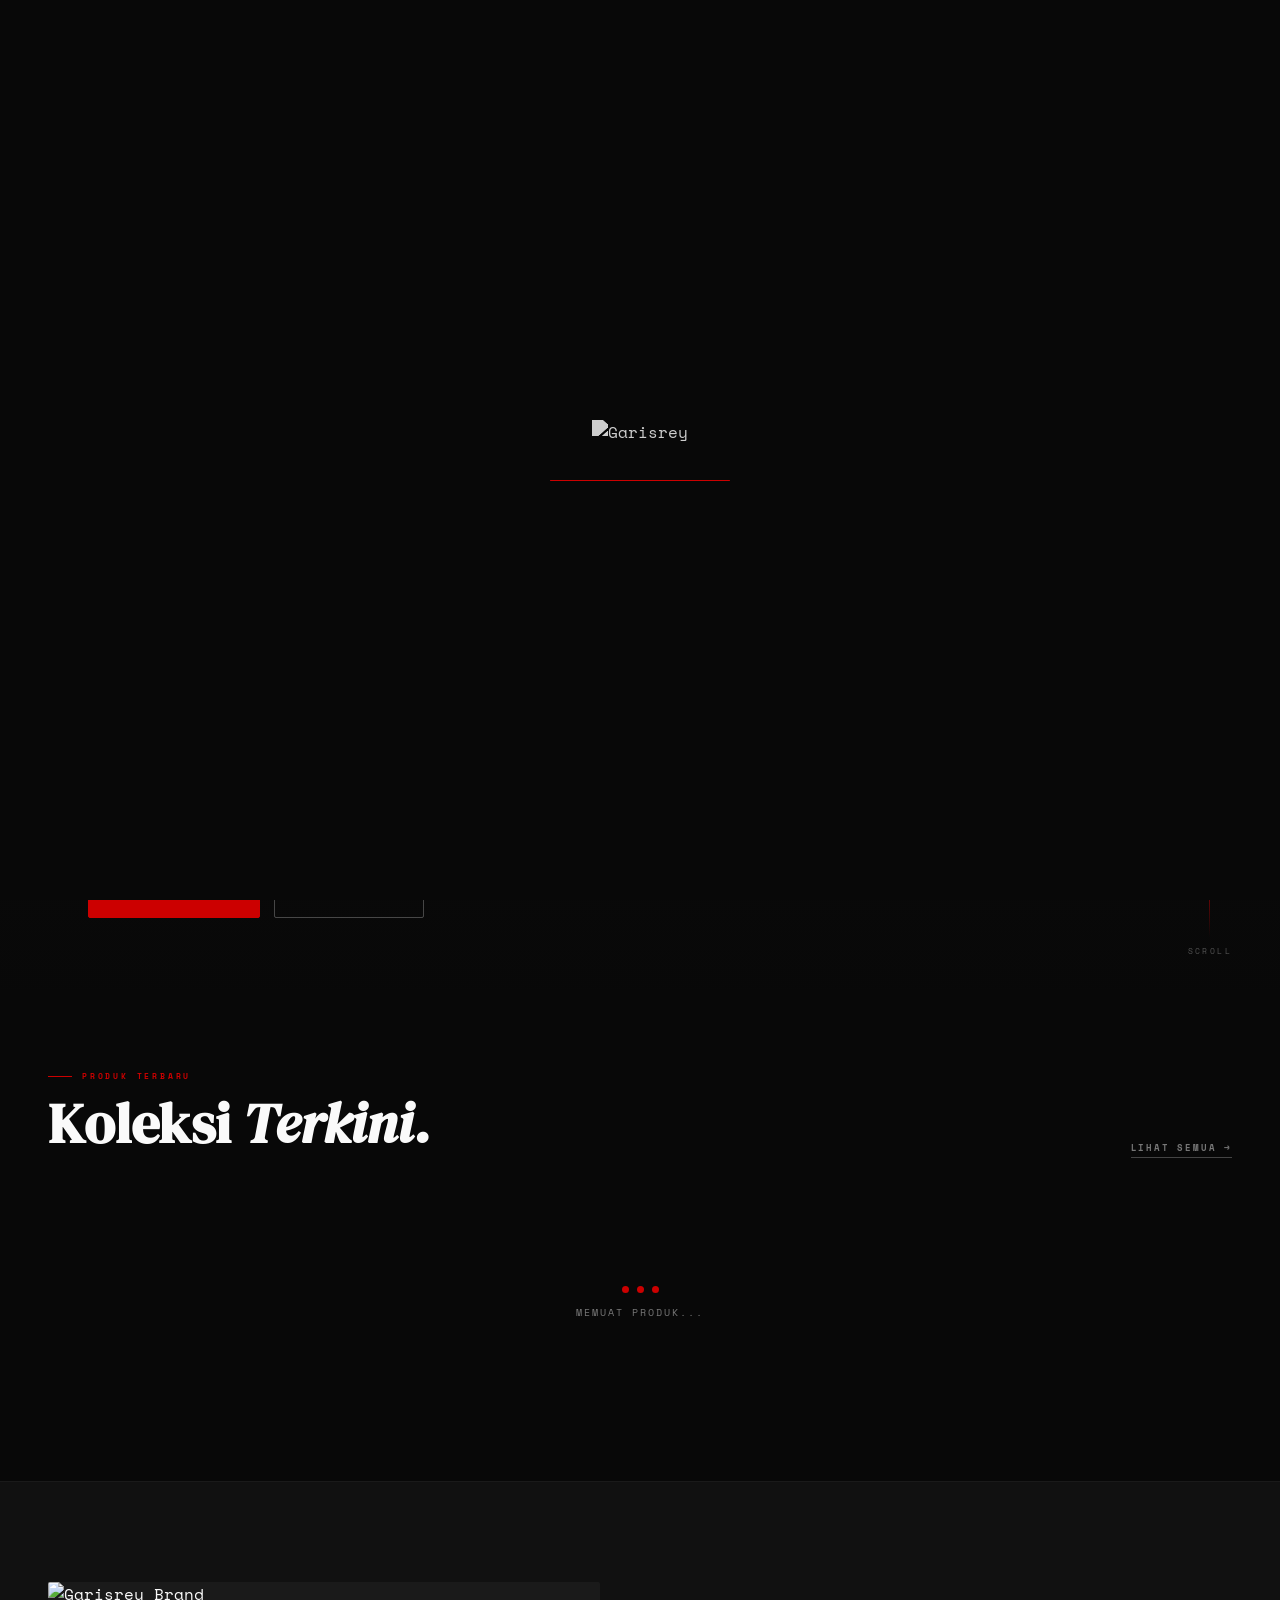
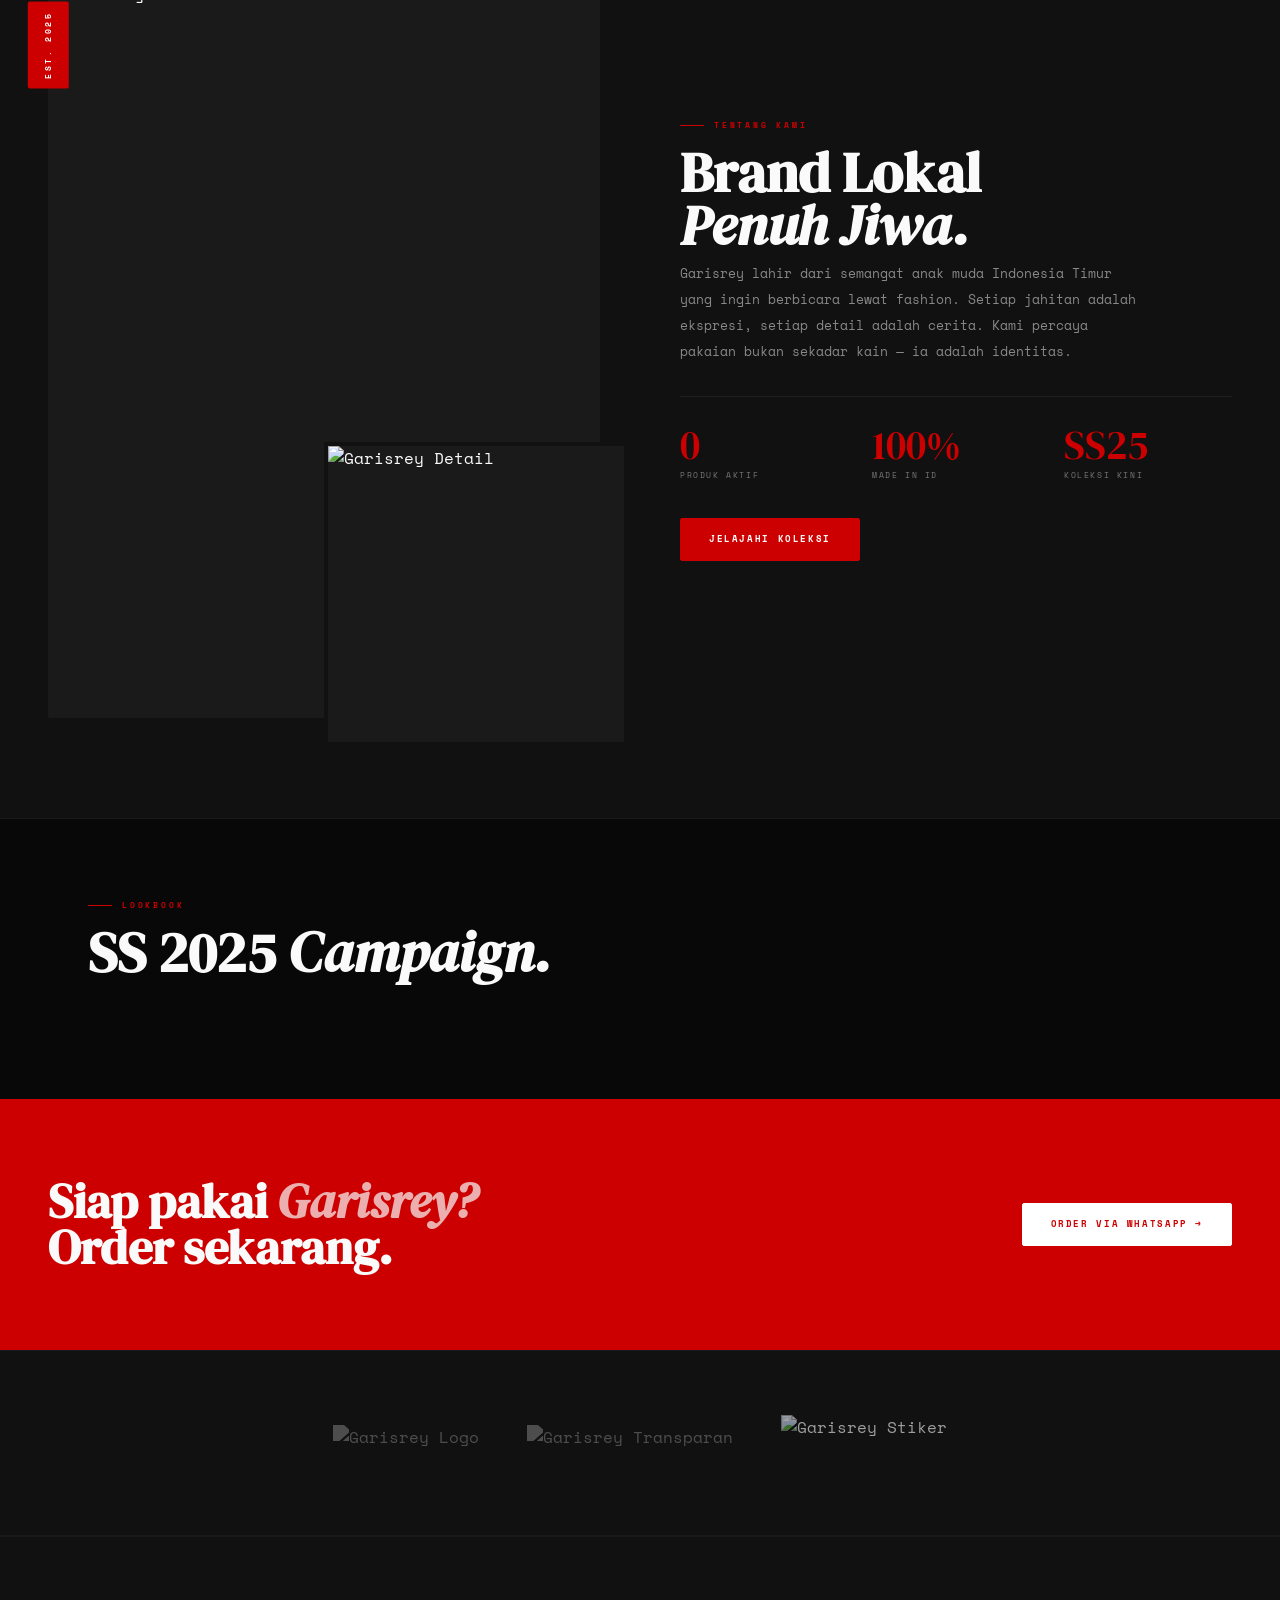
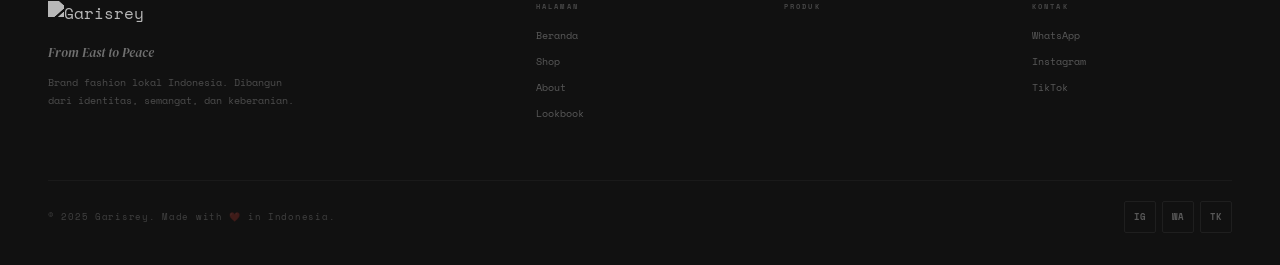
==== index.html @ a2bf30eb "Add files via upload" ====
<!DOCTYPE html>
<html lang="id">
<head>
  <meta charset="UTF-8"/>
  <meta name="viewport" content="width=device-width, initial-scale=1.0"/>
  <title>Garisrey — From East to Peace</title>
  <meta name="description" content="Garisrey — Brand Fashion Lokal Indonesia. From East to Peace. Denim Culture, Local Pride."/>
  <link href="https://fonts.googleapis.com/css2?family=DM+Serif+Display:ital@0;1&family=Space+Mono:wght@400;700&family=Cormorant+Garamond:ital,wght@0,400;0,600;1,400;1,600&display=swap" rel="stylesheet"/>
  <style>
    :root{
      --red:#CC0000;--red-dk:#990000;--red-lt:rgba(204,0,0,.08);
      --black:#080808;--black2:#111;--black3:#1a1a1a;--black4:#222;
      --white:#FAFAFA;--gray:#777;--gray2:#444;
      --nav-h:70px;--px:48px;
    }
    *,*::before,*::after{margin:0;padding:0;box-sizing:border-box}
    html{scroll-behavior:smooth;font-size:16px}
    body{font-family:'Space Mono',monospace;background:var(--black);color:var(--white);overflow-x:hidden;line-height:1.6;cursor:default}
    img,video{display:block;max-width:100%}
    a{text-decoration:none;color:inherit}
    button{font-family:inherit;cursor:pointer;border:none;background:none;color:inherit}
    ::-webkit-scrollbar{width:2px}
    ::-webkit-scrollbar-track{background:var(--black2)}
    ::-webkit-scrollbar-thumb{background:var(--red)}

    /* ── NAV ── */
    nav{
      position:fixed;top:0;left:0;right:0;height:var(--nav-h);z-index:600;
      display:flex;align-items:center;justify-content:space-between;
      padding:0 var(--px);transition:all .4s ease;
    }
    nav.solid{
      background:rgba(8,8,8,.97);
      border-bottom:1px solid rgba(204,0,0,.12);
      backdrop-filter:blur(20px);
    }
    .nav-logo{height:28px;width:auto;object-fit:contain;filter:brightness(0) invert(1);transition:opacity .3s}
    .nav-logo:hover{opacity:.7}
    .nav-wordmark{font-family:'DM Serif Display',serif;font-style:italic;font-size:20px;letter-spacing:.02em}
    .nav-wordmark span{color:var(--red)}
    .nav-links{display:flex;align-items:center;gap:2px}
    .nav-lnk{
      padding:8px 14px;font-size:9px;font-weight:700;letter-spacing:.22em;text-transform:uppercase;
      color:rgba(255,255,255,.4);border-radius:2px;transition:color .2s;cursor:pointer
    }
    .nav-lnk:hover,.nav-lnk.on{color:var(--white)}
    .nav-right{display:flex;align-items:center;gap:10px}
    .nav-cta{
      padding:9px 20px;font-size:9px;font-weight:700;letter-spacing:.18em;text-transform:uppercase;
      background:var(--red);color:var(--white);border-radius:2px;transition:all .25s;border:1px solid var(--red)
    }
    .nav-cta:hover{background:transparent;color:var(--red)}
    .nav-user{display:flex;align-items:center;gap:8px}
    .nav-uname{font-size:9px;color:var(--gray);letter-spacing:.1em}
    .btn-ghost{font-size:9px;font-weight:700;letter-spacing:.12em;text-transform:uppercase;color:rgba(255,255,255,.3);padding:6px 12px;border:1px solid rgba(255,255,255,.08);border-radius:2px;transition:all .2s}
    .btn-ghost:hover{color:var(--red);border-color:rgba(204,0,0,.4)}
    .ham{display:none;flex-direction:column;gap:5px;cursor:pointer;padding:4px}
    .ham span{display:block;width:22px;height:1.5px;background:var(--white);transition:transform .3s,opacity .3s}
    .ham.open span:nth-child(1){transform:translateY(6.5px) rotate(45deg)}
    .ham.open span:nth-child(2){opacity:0}
    .ham.open span:nth-child(3){transform:translateY(-6.5px) rotate(-45deg)}

    /* ── DRAWER ── */
    #drawer{
      position:fixed;inset:0;z-index:550;background:var(--black);
      display:flex;flex-direction:column;align-items:center;justify-content:center;gap:6px;
      transform:translateX(100%);transition:transform .4s cubic-bezier(.4,0,.2,1)
    }
    #drawer.open{transform:none}
    .dr-lnk{font-size:13px;font-weight:700;letter-spacing:.18em;text-transform:uppercase;color:rgba(255,255,255,.4);padding:16px 48px;transition:color .2s;cursor:pointer}
    .dr-lnk:hover,.dr-lnk.on{color:var(--white)}
    .dr-cta{margin-top:20px;background:var(--red);color:var(--white)!important;border-radius:2px}

    /* ── MARQUEE ── */
    .marquee{overflow:hidden;background:var(--red);padding:10px 0;margin-top:var(--nav-h)}
    .mq-track{display:flex;white-space:nowrap;animation:mq 32s linear infinite}
    .mq-item{font-size:9px;font-weight:700;letter-spacing:.28em;text-transform:uppercase;padding:0 28px}
    .mq-sep{display:inline-block;margin:0 4px;opacity:.5}
    @keyframes mq{from{transform:translateX(0)}to{transform:translateX(-50%)}}

    /* ── HERO ── */
    .hero{
      position:relative;height:100vh;min-height:600px;overflow:hidden;
      display:flex;align-items:flex-end;
    }
    .hero-bg{position:absolute;inset:0;background:var(--black2);overflow:hidden}
    .hero-bg video{width:100%;height:100%;object-fit:cover;opacity:.55;transition:opacity 1s}
    .hero-bg img{width:100%;height:100%;object-fit:cover;opacity:.65}
    .hero-overlay{
      position:absolute;inset:0;
      background:linear-gradient(180deg,rgba(8,8,8,.15) 0%,rgba(8,8,8,.25) 40%,rgba(8,8,8,.85) 80%,rgba(8,8,8,.98) 100%)
    }
    .hero-side-text{
      position:absolute;right:32px;top:50%;transform:translateY(-50%) rotate(90deg);
      transform-origin:center center;
      font-size:8px;letter-spacing:.4em;text-transform:uppercase;color:rgba(255,255,255,.25);
      white-space:nowrap;
    }
    .hero-content{
      position:relative;z-index:2;padding:0 var(--px) 72px;
      max-width:1200px;margin:0 auto;width:100%
    }
    .hero-eyebrow{
      display:flex;align-items:center;gap:12px;
      font-size:8px;font-weight:700;letter-spacing:.35em;text-transform:uppercase;
      color:var(--red);margin-bottom:20px;
    }
    .hero-eyebrow::before{content:'';width:30px;height:1px;background:var(--red)}
    .hero-title{
      font-family:'DM Serif Display',serif;
      font-size:clamp(52px,9vw,110px);
      line-height:.88;
      margin-bottom:24px;
      letter-spacing:-.01em;
    }
    .hero-title em{color:var(--red);font-style:italic}
    .hero-sub{
      font-size:11px;color:rgba(255,255,255,.45);
      letter-spacing:.12em;margin-bottom:40px;max-width:380px;line-height:1.9
    }
    .hero-btns{display:flex;gap:14px;flex-wrap:wrap}
    .btn{
      display:inline-flex;align-items:center;justify-content:center;gap:8px;
      padding:13px 28px;font-size:9px;font-weight:700;letter-spacing:.18em;text-transform:uppercase;
      border-radius:2px;cursor:pointer;transition:all .25s;border:1px solid transparent;
      font-family:'Space Mono',monospace
    }
    .btn-red{background:var(--red);color:#fff;border-color:var(--red)}
    .btn-red:hover{background:transparent;color:var(--red)}
    .btn-outline{background:transparent;color:#fff;border-color:rgba(255,255,255,.25)}
    .btn-outline:hover{border-color:#fff}
    .hero-scroll{
      position:absolute;bottom:32px;right:var(--px);
      display:flex;flex-direction:column;align-items:center;gap:8px;
      font-size:8px;letter-spacing:.3em;text-transform:uppercase;color:rgba(255,255,255,.3)
    }
    .hero-scroll-line{width:1px;height:48px;background:linear-gradient(to bottom,rgba(204,0,0,.6),transparent);animation:scrollLine 2s ease-in-out infinite}
    @keyframes scrollLine{0%,100%{transform:scaleY(1);opacity:.6}50%{transform:scaleY(.5);opacity:.2}}

    /* ── SECTION COMMONS ── */
    .section-tag{
      display:flex;align-items:center;gap:10px;
      font-size:8px;font-weight:700;letter-spacing:.35em;text-transform:uppercase;
      color:var(--red);margin-bottom:14px
    }
    .section-tag::before{content:'';width:24px;height:1px;background:var(--red)}
    .section-title{
      font-family:'DM Serif Display',serif;
      font-size:clamp(32px,5vw,56px);
      line-height:.95;margin-bottom:8px
    }
    .section-title span{color:var(--red)}
    .section-title em{font-style:italic}

    /* ── LATEST PRODUCTS ── */
    .latest-sec{padding:80px var(--px);background:var(--black)}
    .latest-inner{max-width:1200px;margin:0 auto}
    .latest-head{display:flex;align-items:flex-end;justify-content:space-between;margin-bottom:48px;flex-wrap:wrap;gap:16px}
    .view-all{font-size:9px;font-weight:700;letter-spacing:.2em;text-transform:uppercase;color:var(--gray);border-bottom:1px solid var(--gray2);padding-bottom:2px;transition:all .2s;cursor:pointer}
    .view-all:hover{color:var(--white);border-color:var(--white)}
    .prods-grid{display:grid;grid-template-columns:repeat(4,1fr);gap:2px}
    .prod-card{background:var(--black2);position:relative;overflow:hidden;cursor:pointer;group}
    .prod-card-img{position:relative;overflow:hidden}
    .prod-card-img img{width:100%;aspect-ratio:3/4;object-fit:cover;transition:transform .7s cubic-bezier(.4,0,.2,1);background:var(--black3)}
    .prod-card:hover .prod-card-img img{transform:scale(1.06)}
    .prod-card-overlay{
      position:absolute;inset:0;
      background:linear-gradient(to top,rgba(8,8,8,.9) 0%,transparent 50%);
      opacity:0;transition:opacity .4s
    }
    .prod-card:hover .prod-card-overlay{opacity:1}
    .prod-card-quick{
      position:absolute;bottom:16px;left:16px;right:16px;
      display:flex;gap:8px;
      transform:translateY(12px);opacity:0;
      transition:all .35s cubic-bezier(.4,0,.2,1)
    }
    .prod-card:hover .prod-card-quick{transform:none;opacity:1}
    .prod-card-badge{
      position:absolute;top:12px;left:12px;
      font-size:7px;font-weight:700;letter-spacing:.2em;text-transform:uppercase;
      padding:4px 10px;border-radius:1px
    }
    .b-new{background:var(--red);color:#fff}
    .b-sale{background:#e65c00;color:#fff}
    .b-limited{background:#5b21b6;color:#fff}
    .b-bestseller{background:rgba(255,255,255,.12);color:#fff;backdrop-filter:blur(8px)}
    .prod-card-wish{
      position:absolute;top:10px;right:10px;
      width:34px;height:34px;background:rgba(8,8,8,.7);
      border-radius:50%;display:flex;align-items:center;justify-content:center;
      font-size:14px;transition:all .25s;opacity:0;backdrop-filter:blur(8px)
    }
    .prod-card:hover .prod-card-wish,.prod-card-wish.wished{opacity:1}
    .prod-card-wish.wished{color:var(--red)}
    .prod-card-body{padding:16px 18px 20px}
    .prod-card-brand{font-size:8px;letter-spacing:.22em;text-transform:uppercase;color:var(--gray);margin-bottom:4px}
    .prod-card-name{font-family:'DM Serif Display',serif;font-size:20px;line-height:1.05;margin-bottom:4px}
    .prod-card-sub{font-size:8px;letter-spacing:.15em;text-transform:uppercase;color:var(--red);margin-bottom:12px}
    .prod-card-price{display:flex;align-items:baseline;gap:8px}
    .price-main{font-size:15px;font-weight:700}
    .price-ori{font-size:11px;color:var(--gray);text-decoration:line-through}
    .price-disc{font-size:8px;font-weight:700;color:#e65c00;background:rgba(230,92,0,.1);padding:2px 7px;border-radius:100px}

    /* ── BRAND STORY / ABOUT ── */
    .about-sec{
      padding:100px var(--px);
      background:var(--black2);
      border-top:1px solid rgba(255,255,255,.04);
      border-bottom:1px solid rgba(255,255,255,.04)
    }
    .about-inner{max-width:1200px;margin:0 auto;display:grid;grid-template-columns:1fr 1fr;gap:80px;align-items:center}
    .about-img-wrap{position:relative}
    .about-img-main{width:100%;aspect-ratio:3/4;object-fit:cover;border-radius:2px}
    .about-img-accent{
      position:absolute;bottom:-28px;right:-28px;
      width:55%;aspect-ratio:1;object-fit:cover;border-radius:2px;
      border:4px solid var(--black2)
    }
    .about-tag-wrap{position:absolute;top:20px;left:-20px;background:var(--red);padding:10px 14px;border-radius:2px;writing-mode:vertical-lr;transform:rotate(180deg)}
    .about-tag-txt{font-size:8px;font-weight:700;letter-spacing:.3em;text-transform:uppercase;color:#fff;white-space:nowrap}
    .about-text{padding-bottom:20px}
    .about-desc{font-size:13px;color:rgba(255,255,255,.5);line-height:2;margin-bottom:32px;max-width:460px}
    .about-stats{display:grid;grid-template-columns:repeat(3,1fr);gap:24px;margin-bottom:36px;padding-top:28px;border-top:1px solid rgba(255,255,255,.06)}
    .stat-num{font-family:'DM Serif Display',serif;font-size:40px;color:var(--red);line-height:1}
    .stat-lbl{font-size:8px;letter-spacing:.2em;text-transform:uppercase;color:var(--gray);margin-top:4px}

    /* ── LOOKBOOK / GALLERY ── */
    .gallery-sec{padding:80px 0;background:var(--black);overflow:hidden}
    .gallery-head{padding:0 var(--px);max-width:1200px;margin:0 auto 40px}
    .gallery-strip{
      display:flex;gap:4px;overflow-x:auto;padding:0 var(--px);
      scroll-snap-type:x mandatory;-webkit-overflow-scrolling:touch;
      scrollbar-width:none
    }
    .gallery-strip::-webkit-scrollbar{display:none}
    .gallery-item{
      flex:0 0 auto;width:300px;aspect-ratio:3/4;overflow:hidden;
      scroll-snap-align:start;border-radius:2px;cursor:pointer;position:relative
    }
    .gallery-item img{width:100%;height:100%;object-fit:cover;transition:transform .6s cubic-bezier(.4,0,.2,1)}
    .gallery-item:hover img{transform:scale(1.05)}
    .gallery-item-overlay{
      position:absolute;inset:0;background:rgba(8,8,8,.5);
      opacity:0;transition:opacity .3s;
      display:flex;align-items:center;justify-content:center
    }
    .gallery-item:hover .gallery-item-overlay{opacity:1}
    .gallery-view-icon{font-size:24px;color:#fff}

    /* ── CTA BAND ── */
    .cta-band{
      padding:80px var(--px);background:var(--red);
      display:flex;align-items:center;justify-content:space-between;flex-wrap:wrap;gap:24px
    }
    .cta-band-inner{max-width:1200px;margin:0 auto;width:100%;display:flex;align-items:center;justify-content:space-between;flex-wrap:wrap;gap:24px}
    .cta-band-title{font-family:'DM Serif Display',serif;font-size:clamp(28px,4vw,48px);line-height:.95;max-width:500px}
    .cta-band-title em{font-style:italic;opacity:.7}
    .btn-white{background:#fff;color:var(--red);border:1px solid #fff}
    .btn-white:hover{background:transparent;color:#fff}

    /* ── LOGO SHOWCASE ── */
    .logo-sec{
      padding:64px var(--px);background:var(--black2);
      border-top:1px solid rgba(255,255,255,.04);
      border-bottom:1px solid rgba(255,255,255,.04)
    }
    .logo-inner{max-width:1200px;margin:0 auto;display:flex;align-items:center;gap:48px;flex-wrap:wrap;justify-content:center}
    .logo-asset{opacity:.25;transition:opacity .3s;filter:brightness(0) invert(1)}
    .logo-asset:hover{opacity:.7}
    .logo-asset img{height:36px;width:auto}

    /* ── FOOTER ── */
    footer{background:var(--black2);border-top:1px solid rgba(255,255,255,.04);padding:64px var(--px) 32px}
    .foot-inner{max-width:1200px;margin:0 auto}
    .foot-grid{display:grid;grid-template-columns:2.2fr 1fr 1fr 1fr;gap:48px;margin-bottom:48px}
    .foot-brand-logo{height:26px;width:auto;object-fit:contain;filter:brightness(0) invert(1);margin-bottom:16px;opacity:.7}
    .foot-brand-tagline{font-family:'DM Serif Display',serif;font-size:13px;font-style:italic;color:rgba(255,255,255,.4);margin-bottom:10px}
    .foot-brand-desc{font-size:10px;color:rgba(255,255,255,.25);line-height:1.8;max-width:260px}
    .foot-col h4{font-size:7px;font-weight:700;letter-spacing:.3em;text-transform:uppercase;color:var(--gray2);margin-bottom:16px}
    .foot-col a,.foot-col span{display:block;font-size:10px;color:rgba(255,255,255,.3);margin-bottom:10px;transition:color .2s;cursor:pointer}
    .foot-col a:hover,.foot-col span:hover{color:var(--white)}
    .foot-bot{display:flex;justify-content:space-between;align-items:center;flex-wrap:wrap;gap:12px;padding-top:20px;border-top:1px solid rgba(255,255,255,.04)}
    .foot-copy{font-size:9px;color:rgba(255,255,255,.2);letter-spacing:.08em}
    .foot-soc{display:flex;gap:6px}
    .soc-btn{width:32px;height:32px;border:1px solid rgba(255,255,255,.06);border-radius:2px;display:flex;align-items:center;justify-content:center;font-size:9px;font-weight:700;color:rgba(255,255,255,.3);transition:all .2s}
    .soc-btn:hover{border-color:var(--red);color:var(--red)}

    /* ── TOAST ── */
    .toast-wrap{position:fixed;bottom:24px;right:20px;z-index:9999;display:flex;flex-direction:column;gap:7px}
    .toast{display:flex;align-items:center;gap:8px;padding:11px 16px;border-radius:2px;font-size:11px;font-weight:700;animation:tin .3s ease;min-width:220px}
    .t-ok{background:#0a1f12;border:1px solid rgba(34,197,94,.25);color:#22c55e}
    .t-err{background:#1f0a0a;border:1px solid rgba(204,0,0,.3);color:#ff6b6b}
    .t-info{background:var(--black3);border:1px solid rgba(255,255,255,.08);color:#fff}
    @keyframes tin{from{opacity:0;transform:translateY(8px)}to{opacity:1;transform:none}}

    /* ── MODAL (product detail) ── */
    .modal-bg{position:fixed;inset:0;z-index:800;background:rgba(0,0,0,.93);display:flex;align-items:center;justify-content:center;padding:20px;overflow-y:auto}
    .modal-box{background:var(--black2);border:1px solid rgba(255,255,255,.06);border-radius:4px;width:100%;max-width:900px;display:grid;grid-template-columns:1fr 1fr;overflow:hidden;max-height:92vh;position:relative}
    .modal-close{position:absolute;top:14px;right:14px;z-index:10;width:32px;height:32px;background:rgba(0,0,0,.8);border-radius:50%;display:flex;align-items:center;justify-content:center;font-size:18px;cursor:pointer;transition:all .2s;color:rgba(255,255,255,.5)}
    .modal-close:hover{background:var(--red);color:#fff}
    .modal-gal{background:var(--black3);display:flex;flex-direction:column}
    .modal-main{flex:1;overflow:hidden;min-height:300px}
    .modal-main img{width:100%;height:100%;object-fit:cover}
    .modal-thumbs{display:flex;gap:5px;padding:8px;background:rgba(0,0,0,.4);overflow-x:auto}
    .modal-thumb{width:50px;height:64px;object-fit:cover;border-radius:1px;cursor:pointer;opacity:.4;border:2px solid transparent;flex-shrink:0;transition:all .2s}
    .modal-thumb.on{opacity:1;border-color:var(--red)}
    .modal-info{padding:28px;overflow-y:auto;display:flex;flex-direction:column}
    .m-brand{font-size:8px;letter-spacing:.25em;text-transform:uppercase;color:var(--gray);margin-bottom:6px}
    .m-name{font-family:'DM Serif Display',serif;font-size:clamp(24px,3vw,36px);line-height:.95;margin-bottom:6px}
    .m-tag{font-size:8px;letter-spacing:.18em;text-transform:uppercase;color:var(--red);margin-bottom:14px}
    .m-desc{font-size:11px;color:rgba(255,255,255,.45);line-height:1.9;margin-bottom:18px}
    .m-feats{display:flex;flex-wrap:wrap;gap:6px;margin-bottom:18px}
    .m-feat{font-size:8px;font-weight:700;letter-spacing:.12em;text-transform:uppercase;background:rgba(255,255,255,.04);border:1px solid rgba(255,255,255,.07);padding:4px 10px;border-radius:1px;color:rgba(255,255,255,.5)}
    .m-price-lbl{font-size:7px;letter-spacing:.25em;text-transform:uppercase;color:var(--gray);margin-bottom:5px}
    .m-price{font-family:'DM Serif Display',serif;font-size:36px;color:var(--red);line-height:1}
    .m-price sup{font-size:.38em;vertical-align:super;font-family:'Space Mono',monospace}
    .m-price-ori{font-size:12px;color:var(--gray);text-decoration:line-through;margin-left:8px}
    .m-sec-lbl{font-size:7px;font-weight:700;letter-spacing:.22em;text-transform:uppercase;color:var(--gray);margin-bottom:9px;display:flex;justify-content:space-between}
    .m-sizes{display:flex;flex-wrap:wrap;gap:6px;margin-bottom:18px}
    .m-sz{width:42px;height:42px;border:1px solid rgba(255,255,255,.1);border-radius:1px;font-size:10px;font-weight:700;cursor:pointer;transition:all .2s;background:transparent;color:#fff;font-family:inherit}
    .m-sz:hover{border-color:#fff}
    .m-sz.on{background:var(--red);border-color:var(--red)}
    .m-qty-row{display:flex;align-items:center;gap:16px;margin-bottom:20px}
    .m-qty-ctrl{display:flex;align-items:center;gap:10px}
    .m-qty-btn{width:28px;height:28px;border:1px solid rgba(255,255,255,.12);border-radius:1px;font-size:16px;cursor:pointer;display:flex;align-items:center;justify-content:center;color:#fff;background:transparent;transition:border-color .2s}
    .m-qty-btn:hover{border-color:#fff}
    .m-qty-val{font-size:14px;font-weight:700;min-width:20px;text-align:center}
    .m-btns{display:flex;gap:8px;flex-wrap:wrap}
    .m-btns .btn{flex:1}

    /* ── LOADING ── */
    #pageLoader{
      position:fixed;inset:0;z-index:9999;background:var(--black);
      display:flex;align-items:center;justify-content:center;flex-direction:column;gap:20px;
      transition:opacity .5s
    }
    #pageLoader.out{opacity:0;pointer-events:none}
    .loader-logo{height:32px;filter:brightness(0) invert(1);opacity:.8;animation:logoFade 1.5s ease-in-out infinite}
    @keyframes logoFade{0%,100%{opacity:.4}50%{opacity:1}}
    .loader-line{width:180px;height:1px;background:rgba(255,255,255,.06);overflow:hidden;border-radius:1px;margin-top:8px}
    .loader-prog{height:100%;background:var(--red);animation:loaderAnim 1.8s ease-in-out infinite}
    @keyframes loaderAnim{0%{width:0%;margin-left:0}50%{width:80%;margin-left:0}100%{width:0%;margin-left:100%}}

    /* ── RESPONSIVE ── */
    @media(max-width:1024px){
      :root{--px:28px}
      .prods-grid{grid-template-columns:repeat(2,1fr)}
      .about-inner{grid-template-columns:1fr;gap:40px}
      .about-img-accent{display:none}
    }
    @media(max-width:768px){
      :root{--px:20px}
      .nav-links,.nav-cta{display:none}
      .ham{display:flex}
      .modal-box{grid-template-columns:1fr}
      .foot-grid{grid-template-columns:1fr 1fr}
    }
    @media(max-width:480px){
      :root{--px:16px}
      .prods-grid{grid-template-columns:1fr 1fr;gap:2px}
      .foot-grid{grid-template-columns:1fr}
      .m-btns{flex-direction:column}
      .hero-scroll{display:none}
    }
  </style>
</head>
<body>

<!-- PAGE LOADER -->
<div id="pageLoader">
  <img class="loader-logo" id="loaderLogo" src="" alt="Garisrey"/>
  <div class="loader-line"><div class="loader-prog"></div></div>
</div>

<div class="toast-wrap" id="toastWrap"></div>

<!-- NAV -->
<nav id="navbar">
  <a href="index.html" style="display:flex;align-items:center;gap:10px">
    <img class="nav-logo" id="navLogo" src="" alt="Garisrey" style="display:none"/>
    <span class="nav-wordmark" id="navWordmark">Garis<span>rey.</span></span>
  </a>
  <div class="nav-links">
    <span class="nav-lnk on">Beranda</span>
    <a class="nav-lnk" href="pages/shop.html">Shop</a>
    <a class="nav-lnk" href="index.html#about">About</a>
    <a class="nav-lnk" href="index.html#lookbook">Lookbook</a>
  </div>
  <div class="nav-right">
    <div class="nav-user" id="navUser" style="display:none">
      <span class="nav-uname" id="navUName"></span>
      <button class="btn-ghost" onclick="doLogout()">Keluar</button>
    </div>
    <a class="nav-cta" id="navAuthBtn" href="pages/login.html">Masuk</a>
    <div class="ham" id="hamBtn" onclick="toggleDrawer()"><span></span><span></span><span></span></div>
  </div>
</nav>

<!-- DRAWER -->
<div id="drawer">
  <span class="dr-lnk on">Beranda</span>
  <a class="dr-lnk" href="pages/shop.html">Shop</a>
  <span class="dr-lnk" onclick="document.getElementById('about').scrollIntoView({behavior:'smooth'});closeDrawer()">About</span>
  <span class="dr-lnk" onclick="document.getElementById('lookbook').scrollIntoView({behavior:'smooth'});closeDrawer()">Lookbook</span>
  <a class="dr-lnk" id="drLogin" href="pages/login.html">Masuk / Daftar</a>
  <span class="dr-lnk" id="drLogout" style="display:none" onclick="doLogout()">Keluar</span>
  <a class="dr-lnk dr-cta" href="https://wa.me/6281234567890" target="_blank">Order via WA →</a>
</div>

<!-- MARQUEE -->
<div class="marquee">
  <div class="mq-track" id="mqTrack"></div>
</div>

<!-- HERO -->
<section class="hero" id="heroSection">
  <div class="hero-bg" id="heroBg">
    <!-- media loaded via JS -->
  </div>
  <div class="hero-overlay"></div>
  <div class="hero-side-text">SS 2025 — DENIM CULTURE — LOCAL PRIDE</div>
  <div class="hero-content">
    <div class="hero-eyebrow">New Collection 2025</div>
    <h1 class="hero-title">From East<br>to <em>Peace.</em></h1>
    <p class="hero-sub">Brand fashion lokal Indonesia.<br>Dibangun dari identitas, semangat, dan keberanian.</p>
    <div class="hero-btns">
      <a class="btn btn-red" href="pages/shop.html">Lihat Koleksi →</a>
      <a class="btn btn-outline" href="https://wa.me/6281234567890" target="_blank">Order via WA</a>
    </div>
  </div>
  <div class="hero-scroll">
    <div class="hero-scroll-line"></div>
    <span>Scroll</span>
  </div>
</section>

<!-- LATEST PRODUCTS -->
<section class="latest-sec" id="latest">
  <div class="latest-inner">
    <div class="latest-head">
      <div>
        <div class="section-tag">Produk Terbaru</div>
        <h2 class="section-title">Koleksi <em>Terkini.</em></h2>
      </div>
      <a class="view-all" href="pages/shop.html">Lihat Semua →</a>
    </div>
    <div id="loadingState" style="text-align:center;padding:80px 0">
      <div style="display:flex;gap:8px;justify-content:center;margin-bottom:12px">
        <div style="width:7px;height:7px;background:var(--red);border-radius:50%;animation:ld .8s ease-in-out infinite"></div>
        <div style="width:7px;height:7px;background:var(--red);border-radius:50%;animation:ld .8s ease-in-out infinite .15s"></div>
        <div style="width:7px;height:7px;background:var(--red);border-radius:50%;animation:ld .8s ease-in-out infinite .3s"></div>
      </div>
      <p style="font-size:10px;color:var(--gray);letter-spacing:.2em;text-transform:uppercase">Memuat produk...</p>
    </div>
    <div class="prods-grid" id="prodsGrid" style="display:none"></div>
    <style>@keyframes ld{0%,80%,100%{transform:scale(0);opacity:.3}40%{transform:scale(1);opacity:1}}</style>
  </div>
</section>

<!-- ABOUT / BRAND STORY -->
<section class="about-sec" id="about">
  <div class="about-inner">
    <div class="about-img-wrap">
      <img class="about-img-main" id="aboutImg1" src="" alt="Garisrey Brand" style="background:var(--black3);min-height:400px"/>
      <img class="about-img-accent" id="aboutImg2" src="" alt="Garisrey Detail" style="background:var(--black3)"/>
      <div class="about-tag-wrap"><div class="about-tag-txt">Est. 2025</div></div>
    </div>
    <div class="about-text">
      <div class="section-tag">Tentang Kami</div>
      <h2 class="section-title">Brand Lokal<br><em>Penuh Jiwa.</em></h2>
      <p class="about-desc">Garisrey lahir dari semangat anak muda Indonesia Timur yang ingin berbicara lewat fashion. Setiap jahitan adalah ekspresi, setiap detail adalah cerita. Kami percaya pakaian bukan sekadar kain — ia adalah identitas.</p>
      <div class="about-stats">
        <div><div class="stat-num" id="statProds">0</div><div class="stat-lbl">Produk Aktif</div></div>
        <div><div class="stat-num">100%</div><div class="stat-lbl">Made in ID</div></div>
        <div><div class="stat-num">SS25</div><div class="stat-lbl">Koleksi Kini</div></div>
      </div>
      <a class="btn btn-red" href="pages/shop.html">Jelajahi Koleksi</a>
    </div>
  </div>
</section>

<!-- LOOKBOOK / GALLERY -->
<section class="gallery-sec" id="lookbook">
  <div class="gallery-head">
    <div class="section-tag">Lookbook</div>
    <h2 class="section-title">SS 2025 <em>Campaign.</em></h2>
  </div>
  <div class="gallery-strip" id="galleryStrip">
    <!-- populated by JS from product images or static assets -->
  </div>
</section>

<!-- CTA BAND -->
<section class="cta-band">
  <div class="cta-band-inner">
    <h2 class="cta-band-title">Siap pakai <em>Garisrey?</em><br>Order sekarang.</h2>
    <a class="btn btn-white" href="https://wa.me/6281234567890" target="_blank">Order via WhatsApp →</a>
  </div>
</section>

<!-- LOGO ASSETS SHOWCASE -->
<section class="logo-sec">
  <div class="logo-inner" id="logoShowcase">
    <div class="logo-asset"><img id="lgLogo" src="" alt="Garisrey Logo"/></div>
    <div class="logo-asset"><img id="lgTransparan" src="" alt="Garisrey Transparan"/></div>
    <div class="logo-asset" style="filter:none;opacity:.6"><img id="lgStiker" src="" alt="Garisrey Stiker" style="height:56px"/></div>
  </div>
</section>

<!-- FOOTER -->
<footer>
  <div class="foot-inner">
    <div class="foot-grid">
      <div>
        <img class="foot-brand-logo" id="footLogo" src="" alt="Garisrey"/>
        <div class="foot-brand-tagline">From East to Peace</div>
        <p class="foot-brand-desc">Brand fashion lokal Indonesia. Dibangun dari identitas, semangat, dan keberanian.</p>
      </div>
      <div class="foot-col">
        <h4>Halaman</h4>
        <span onclick="window.scrollTo({top:0,behavior:'smooth'})">Beranda</span>
        <a href="pages/shop.html">Shop</a>
        <span onclick="document.getElementById('about').scrollIntoView({behavior:'smooth'})">About</span>
        <span onclick="document.getElementById('lookbook').scrollIntoView({behavior:'smooth'})">Lookbook</span>
      </div>
      <div class="foot-col">
        <h4>Produk</h4>
        <div id="footProds"></div>
      </div>
      <div class="foot-col">
        <h4>Kontak</h4>
        <a href="https://wa.me/6281234567890" target="_blank">WhatsApp</a>
        <a href="https://instagram.com/garisrey" target="_blank">Instagram</a>
        <a href="https://tiktok.com/@garisrey" target="_blank">TikTok</a>
      </div>
    </div>
    <div class="foot-bot">
      <span class="foot-copy">© 2025 Garisrey. Made with ❤️ in Indonesia.</span>
      <div class="foot-soc">
        <a class="soc-btn" href="https://instagram.com/garisrey" target="_blank">IG</a>
        <a class="soc-btn" href="https://wa.me/6281234567890" target="_blank">WA</a>
        <a class="soc-btn" href="https://tiktok.com/@garisrey" target="_blank">TK</a>
      </div>
    </div>
  </div>
</footer>

<!-- PRODUCT MODAL -->
<div class="modal-bg" id="modalBg" style="display:none" onclick="if(event.target===this)closeModal()">
  <div class="modal-box" id="modalBox"></div>
</div>

<script type="module">
import { createClient } from 'https://cdn.jsdelivr.net/npm/@supabase/supabase-js/+esm';

const SUPABASE_URL  = 'https://dhfelzylnicdskzibsqx.supabase.co';
const SUPABASE_ANON = 'sb_publishable_anhuhVrAepwy4EcS5nMunQ_rYBSgBGH';
const ADMIN_EMAIL   = 'ytpremmalang10@gmail.com';
const sb = createClient(SUPABASE_URL, SUPABASE_ANON);

let products = [], wishlist = JSON.parse(localStorage.getItem('gr_wishlist')||'[]');
let modal = {product:null,imgIdx:0,selSize:'',qty:1};

const fmt = n => (n||0).toString().replace(/\B(?=(\d{3})+(?!\d))/g,'.');
const disc = p => p.price_ori > p.price ? Math.round((1-p.price/p.price_ori)*100) : 0;

// Scroll effect
window.addEventListener('scroll',()=>{
  document.getElementById('navbar').classList.toggle('solid', scrollY > 60);
},{passive:true});

// Drawer
window.toggleDrawer = () => {
  document.getElementById('drawer').classList.toggle('open');
  document.getElementById('hamBtn').classList.toggle('open');
};
window.closeDrawer = () => {
  document.getElementById('drawer').classList.remove('open');
  document.getElementById('hamBtn').classList.remove('open');
};

// Auth
async function initAuth(){
  const {data:{session}} = await sb.auth.getSession();
  if(session?.user){
    const u = session.user;
    document.getElementById('navUser').style.display = 'flex';
    document.getElementById('navAuthBtn').style.display = 'none';
    const dl=document.getElementById('drLogin');if(dl)dl.style.display='none';
    document.getElementById('navUName').textContent = u.user_metadata?.full_name?.split(' ')[0] || u.email.split('@')[0];
    document.getElementById('drLogout').style.display = 'block';
  }
}
window.doLogout = async () => { await sb.auth.signOut(); window.location.reload(); };

// Load logo assets — coba local dulu, lalu Supabase Storage
async function loadLogoAssets(){
  // Local paths (relatif dari root index.html)
  const localExts = ['jpeg','jpg','png','webp'];
  const localBase = 'logo/logoputih';

  // Coba load logoputih dari local
  let logoUrl = null;
  for(const ext of localExts){
    const path = `${localBase}.${ext}`;
    const ok = await fetch(path,{method:'HEAD'}).then(r=>r.ok).catch(()=>false);
    if(ok){ logoUrl = path; break; }
  }
  // Fallback ke Supabase
  if(!logoUrl){
    for(const ext of localExts){
      const {data} = sb.storage.from('assets').getPublicUrl(`logo/logoputih.${ext}`);
      const ok = await fetch(data.publicUrl,{method:'HEAD'}).then(r=>r.ok).catch(()=>false);
      if(ok){ logoUrl = data.publicUrl; break; }
    }
  }
  if(logoUrl){
    ['navLogo','loaderLogo','footLogo','lgLogo'].forEach(id=>{
      const el = document.getElementById(id);
      if(el){ el.src = logoUrl; if(id==='navLogo') el.style.display='block'; }
    });
    document.getElementById('navWordmark').style.display='none';
  }

  // logotransparan
  const localTp = await fetch('logo/logotransparan.png',{method:'HEAD'}).then(r=>r.ok).catch(()=>false);
  const tpEl = document.getElementById('lgTransparan');
  if(tpEl){
    if(localTp){ tpEl.src='logo/logotransparan.png'; }
    else{
      const {data} = sb.storage.from('assets').getPublicUrl('logo/logotransparan.png');
      tpEl.src = data.publicUrl;
    }
  }

  // stiker
  const localSt = await fetch('logo/stiker.png',{method:'HEAD'}).then(r=>r.ok).catch(()=>false);
  const stEl = document.getElementById('lgStiker');
  if(stEl){
    if(localSt){ stEl.src='logo/stiker.png'; }
    else{
      const {data} = sb.storage.from('assets').getPublicUrl('logo/stiker.png');
      stEl.src = data.publicUrl;
    }
  }
}

// Marquee
function buildMarquee(){
  const items = ['Garisrey','From East to Peace','Made in Indonesia','Baggy Build','Local Pride','Denim Culture','SS 2025','#GarisreyID'];
  const track = document.getElementById('mqTrack');
  [1,2].forEach(()=>items.forEach(item=>{
    const s = document.createElement('span'); s.className='mq-item'; s.textContent=item; track.appendChild(s);
    const d = document.createElement('span'); d.className='mq-sep'; d.textContent='✦'; track.appendChild(d);
  }));
}

// Load hero
async function loadHero(){
  const {data} = await sb.from('settings').select('value').eq('key','beranda').single();
  const cfg = data?.value || {};
  const heroImgs = cfg.heroImages || [];
  const heroVid = cfg.heroVideo || null;
  const bg = document.getElementById('heroBg');

  if(heroVid){
    bg.innerHTML = `<video src="${heroVid}" autoplay muted loop playsinline style="width:100%;height:100%;object-fit:cover;opacity:.55"></video>`;
  } else if(heroImgs.length){
    bg.innerHTML = `<img src="${heroImgs[0]}" alt="Garisrey" style="width:100%;height:100%;object-fit:cover;opacity:.65"/>`;
    if(heroImgs.length > 1){
      let idx=0;
      setInterval(()=>{
        idx = (idx+1)%heroImgs.length;
        const img = bg.querySelector('img');
        if(img){ img.style.opacity=0; setTimeout(()=>{img.src=heroImgs[idx];img.style.opacity='.65';},400); }
      },5000);
    }
  } else {
    // Fallback: coba local video dulu, lalu local img, lalu produk pertama
    const localVids = ['vid/1.MOV','vid/2.mp4','vid/1.mp4','vid/2.MOV'];
    let vidLoaded = false;
    for(const v of localVids){
      const ok = await fetch(v,{method:'HEAD'}).then(r=>r.ok).catch(()=>false);
      if(ok){
        bg.innerHTML = `<video src="${v}" autoplay muted loop playsinline style="width:100%;height:100%;object-fit:cover;opacity:.55"></video>`;
        vidLoaded = true; break;
      }
    }
    if(!vidLoaded){
      const localImgs = ['img/1.jpeg','img/2.jpeg','img/3.jpeg','img/4.jpeg'];
      let imgLoaded = false;
      for(const im of localImgs){
        const ok = await fetch(im,{method:'HEAD'}).then(r=>r.ok).catch(()=>false);
        if(ok){
          bg.innerHTML = `<img src="${im}" alt="Garisrey" style="width:100%;height:100%;object-fit:cover;opacity:.65"/>`;
          imgLoaded = true; break;
        }
      }
      if(!imgLoaded && products.length){
        const img = (products[0].images||[])[0];
        if(img) bg.innerHTML = `<img src="${img}" alt="Garisrey" style="width:100%;height:100%;object-fit:cover;opacity:.6"/>`;
      }
    }
  }
}

// Load products
async function loadProducts(){
  const {data} = await sb.from('products').select('*').eq('status','active').order('created_at',{ascending:false});
  products = data || [];
}

// Render grid (show first 4)
function renderGrid(){
  const grid = document.getElementById('prodsGrid');
  document.getElementById('loadingState').style.display='none';
  grid.style.display = 'grid';
  if(!products.length){
    grid.innerHTML = `<div style="grid-column:1/-1;text-align:center;padding:60px 0">
      <p style="font-size:11px;color:var(--gray);letter-spacing:.2em;text-transform:uppercase">Belum ada produk</p>
    </div>`;
    return;
  }
  const show = products.slice(0,4);
  grid.innerHTML = show.map(p=>`
    <div class="prod-card" onclick="openDetail('${p.id}')">
      <div class="prod-card-img">
        <img src="${(p.images||[])[0]||''}" alt="${p.name}" loading="lazy"/>
        ${p.badge?`<span class="prod-card-badge b-${p.badge}">${p.badge}</span>`:''}
        <button class="prod-card-wish${wishlist.includes(p.id)?' wished':''}" onclick="event.stopPropagation();toggleWish('${p.id}')">${wishlist.includes(p.id)?'♥':'♡'}</button>
        <div class="prod-card-overlay"></div>
        <div class="prod-card-quick" onclick="event.stopPropagation()">
          <button class="btn btn-red" style="flex:1;font-size:8px;padding:10px 12px" onclick="openDetail('${p.id}')">Lihat Detail</button>
          <button class="btn btn-outline" style="font-size:8px;padding:10px 12px" onclick="quickWA('${p.id}')">WA</button>
        </div>
      </div>
      <div class="prod-card-body">
        <p class="prod-card-brand">${p.brand||'Garisrey'}</p>
        <h3 class="prod-card-name">${p.name}</h3>
        <p class="prod-card-sub">${p.tagline||''}</p>
        <div class="prod-card-price">
          <span class="price-main"><sup style="font-size:.55em;vertical-align:super">Rp</sup>${fmt(p.price)}</span>
          ${p.price_ori>p.price?`<span class="price-ori">Rp${fmt(p.price_ori)}</span><span class="price-disc">-${disc(p)}%</span>`:''}
        </div>
      </div>
    </div>`).join('');
  // footer products list
  const fp = document.getElementById('footProds');
  if(fp) fp.innerHTML = products.slice(0,5).map(p=>`<a onclick="openDetail('${p.id}')">${p.name}</a>`).join('');
  // stat counter
  animateCounter('statProds', products.length);
}

function animateCounter(id, target){
  const el = document.getElementById(id);
  if(!el) return;
  let n = 0;
  const step = Math.ceil(target/30);
  const t = setInterval(()=>{ n = Math.min(n+step, target); el.textContent=n; if(n>=target)clearInterval(t); },50);
}

// Gallery strip from product images
function renderGallery(){
  const strip = document.getElementById('galleryStrip');
  const imgs = [];
  products.forEach(p => (p.images||[]).forEach(img=>imgs.push({img,name:p.name,id:p.id})));
  if(!imgs.length){ strip.innerHTML='<div style="padding:0 var(--px);color:var(--gray);font-size:11px">Belum ada foto di lookbook.</div>'; return; }
  strip.innerHTML = imgs.slice(0,8).map(({img,name,id})=>`
    <div class="gallery-item" onclick="openDetail('${id}')">
      <img src="${img}" alt="${name}" loading="lazy"/>
      <div class="gallery-item-overlay"><span class="gallery-view-icon">+</span></div>
    </div>`).join('');
  // Also load about section images
  if(imgs[0]) document.getElementById('aboutImg1').src = imgs[0].img;
  if(imgs[1]) document.getElementById('aboutImg2').src = imgs[1].img;
}

// About images fallback to tag images
async function loadAboutImages(){
  const a1 = document.getElementById('aboutImg1');
  const a2 = document.getElementById('aboutImg2');
  // Coba local logo/ folder
  const localTag1 = await fetch('logo/tagdepan.jpeg',{method:'HEAD'}).then(r=>r.ok).catch(()=>false);
  const localTag2 = await fetch('logo/tagbelakang.jpeg',{method:'HEAD'}).then(r=>r.ok).catch(()=>false);
  if(localTag1 && a1) a1.src='logo/tagdepan.jpeg';
  if(localTag2 && a2) a2.src='logo/tagbelakang.jpeg';
  // Fallback ke produk jika tidak ada
  if((!a1.src||a1.src===window.location.href) && products.length){
    const imgs = products.flatMap(p=>p.images||[]);
    if(imgs[0]) a1.src = imgs[0];
    if(imgs[1]) a2.src = imgs[1];
  }
}

// Wishlist
window.toggleWish = id => {
  const i = wishlist.indexOf(id);
  if(i===-1){ wishlist.push(id); showToast('Ditambahkan ke wishlist ♥','ok'); }
  else{ wishlist.splice(i,1); showToast('Dihapus dari wishlist','info'); }
  localStorage.setItem('gr_wishlist',JSON.stringify(wishlist));
  renderGrid();
  const wb = document.getElementById('wishBtn');
  if(wb) wb.textContent = wishlist.includes(id)?'♥ Disimpan':'♡ Simpan';
};

// Modal
window.openDetail = id => {
  const p = products.find(x=>x.id===id); if(!p) return;
  modal = {product:p,imgIdx:0,selSize:'',qty:1};
  renderModal();
  document.getElementById('modalBg').style.display='flex';
  document.body.style.overflow='hidden';
};
window.closeModal = () => { document.getElementById('modalBg').style.display='none'; document.body.style.overflow=''; };

function renderModal(){
  const p = modal.product; const imgs = p.images||[];
  document.getElementById('modalBox').innerHTML = `
    <button class="modal-close" onclick="closeModal()">×</button>
    <div class="modal-gal">
      <div class="modal-main"><img id="mMain" src="${imgs[0]||''}" alt="${p.name}"/></div>
      ${imgs.length>1?`<div class="modal-thumbs">${imgs.map((img,i)=>`<img src="${img}" class="modal-thumb${i===0?' on':''}" onclick="setMImg(${i})"/>`).join('')}</div>`:''}
    </div>
    <div class="modal-info">
      <p class="m-brand">${p.brand||'Garisrey'}</p>
      <h2 class="m-name">${p.name}</h2>
      <p class="m-tag">${p.tagline||''}</p>
      <p class="m-desc">${p.description||''}</p>
      ${p.features?.length?`<div class="m-feats">${p.features.map(f=>`<span class="m-feat">${f}</span>`).join('')}</div>`:''}
      <div style="margin-bottom:18px">
        <div class="m-price-lbl">Harga</div>
        <div style="display:flex;align-items:baseline;gap:10px">
          <span class="m-price"><sup>Rp</sup>${fmt(p.price)}</span>
          ${p.price_ori>p.price?`<span class="m-price-ori">Rp${fmt(p.price_ori)}</span>`:''}
        </div>
      </div>
      ${p.sizes?.length?`
        <div class="m-sec-lbl"><span>Pilih Ukuran</span><span id="mSizeLbl" style="color:var(--red)"></span></div>
        <div class="m-sizes">${p.sizes.map(s=>`<button class="m-sz" onclick="selSize('${s}')">${s}</button>`).join('')}</div>`:''}
      <div class="m-qty-row">
        <span class="m-sec-lbl" style="margin-bottom:0">Jumlah</span>
        <div class="m-qty-ctrl">
          <button class="m-qty-btn" onclick="chgQty(-1)">−</button>
          <span class="m-qty-val" id="mQty">1</span>
          <button class="m-qty-btn" onclick="chgQty(1)">+</button>
        </div>
      </div>
      <div class="m-btns">
        <button class="btn btn-red" onclick="buyWA()">Beli via WhatsApp →</button>
        <button class="btn btn-outline" id="wishBtn" onclick="toggleWish('${p.id}')">${wishlist.includes(p.id)?'♥ Disimpan':'♡ Simpan'}</button>
      </div>
    </div>`;
}
window.setMImg = i => {
  modal.imgIdx=i;
  document.getElementById('mMain').src = modal.product.images[i]||'';
  document.querySelectorAll('.modal-thumb').forEach((t,idx)=>t.classList.toggle('on',idx===i));
};
window.selSize = s => {
  modal.selSize=s;
  document.querySelectorAll('.m-sz').forEach(b=>b.classList.toggle('on',b.textContent===s));
  const l=document.getElementById('mSizeLbl');if(l)l.textContent=s;
};
window.chgQty = d => { modal.qty=Math.max(1,Math.min(10,modal.qty+d)); document.getElementById('mQty').textContent=modal.qty; };
window.buyWA = () => {
  const p=modal.product;
  if(p.sizes?.length&&!modal.selSize){showToast('Pilih ukuran dulu!','err');return;}
  const txt=`Halo Garisrey! 👋\n\nSaya mau order:\n\n🛍 Produk: ${p.name}\n📏 Ukuran: ${modal.selSize||'—'}\n🔢 Jumlah: ${modal.qty}\n💰 Total: Rp${fmt(p.price*modal.qty)}\n\nMohon info ketersediaan. Terima kasih!`;
  window.open('https://wa.me/6281234567890?text='+encodeURIComponent(txt),'_blank');
};
window.quickWA = id => {
  const p=products.find(x=>x.id===id);if(!p)return;
  window.open('https://wa.me/6281234567890?text='+encodeURIComponent(`Halo Garisrey! 👋\nSaya tertarik dengan *${p.name}*.\nBoleh info ketersediaan dan cara order?`),'_blank');
};

// Toast
window.showToast = (msg,type='info') => {
  const icons={ok:'✅',err:'❌',info:'ℹ️'};
  const el=document.createElement('div');el.className=`toast t-${type}`;el.textContent=icons[type]+' '+msg;
  document.getElementById('toastWrap').appendChild(el);setTimeout(()=>el.remove(),3200);
};

// INIT
async function init(){
  buildMarquee();
  await initAuth();
  await loadLogoAssets();
  await loadProducts();
  renderGrid();
  renderGallery();
  loadAboutImages();
  await loadHero();

  // Hide loader
  setTimeout(()=>{
    document.getElementById('pageLoader').classList.add('out');
    setTimeout(()=>document.getElementById('pageLoader').remove(),600);
  },800);

  // Realtime
  sb.channel('products-live').on('postgres_changes',{event:'*',schema:'public',table:'products'},async()=>{
    await loadProducts(); renderGrid(); renderGallery();
  }).subscribe();
}

init();
</script>
</body>
</html>
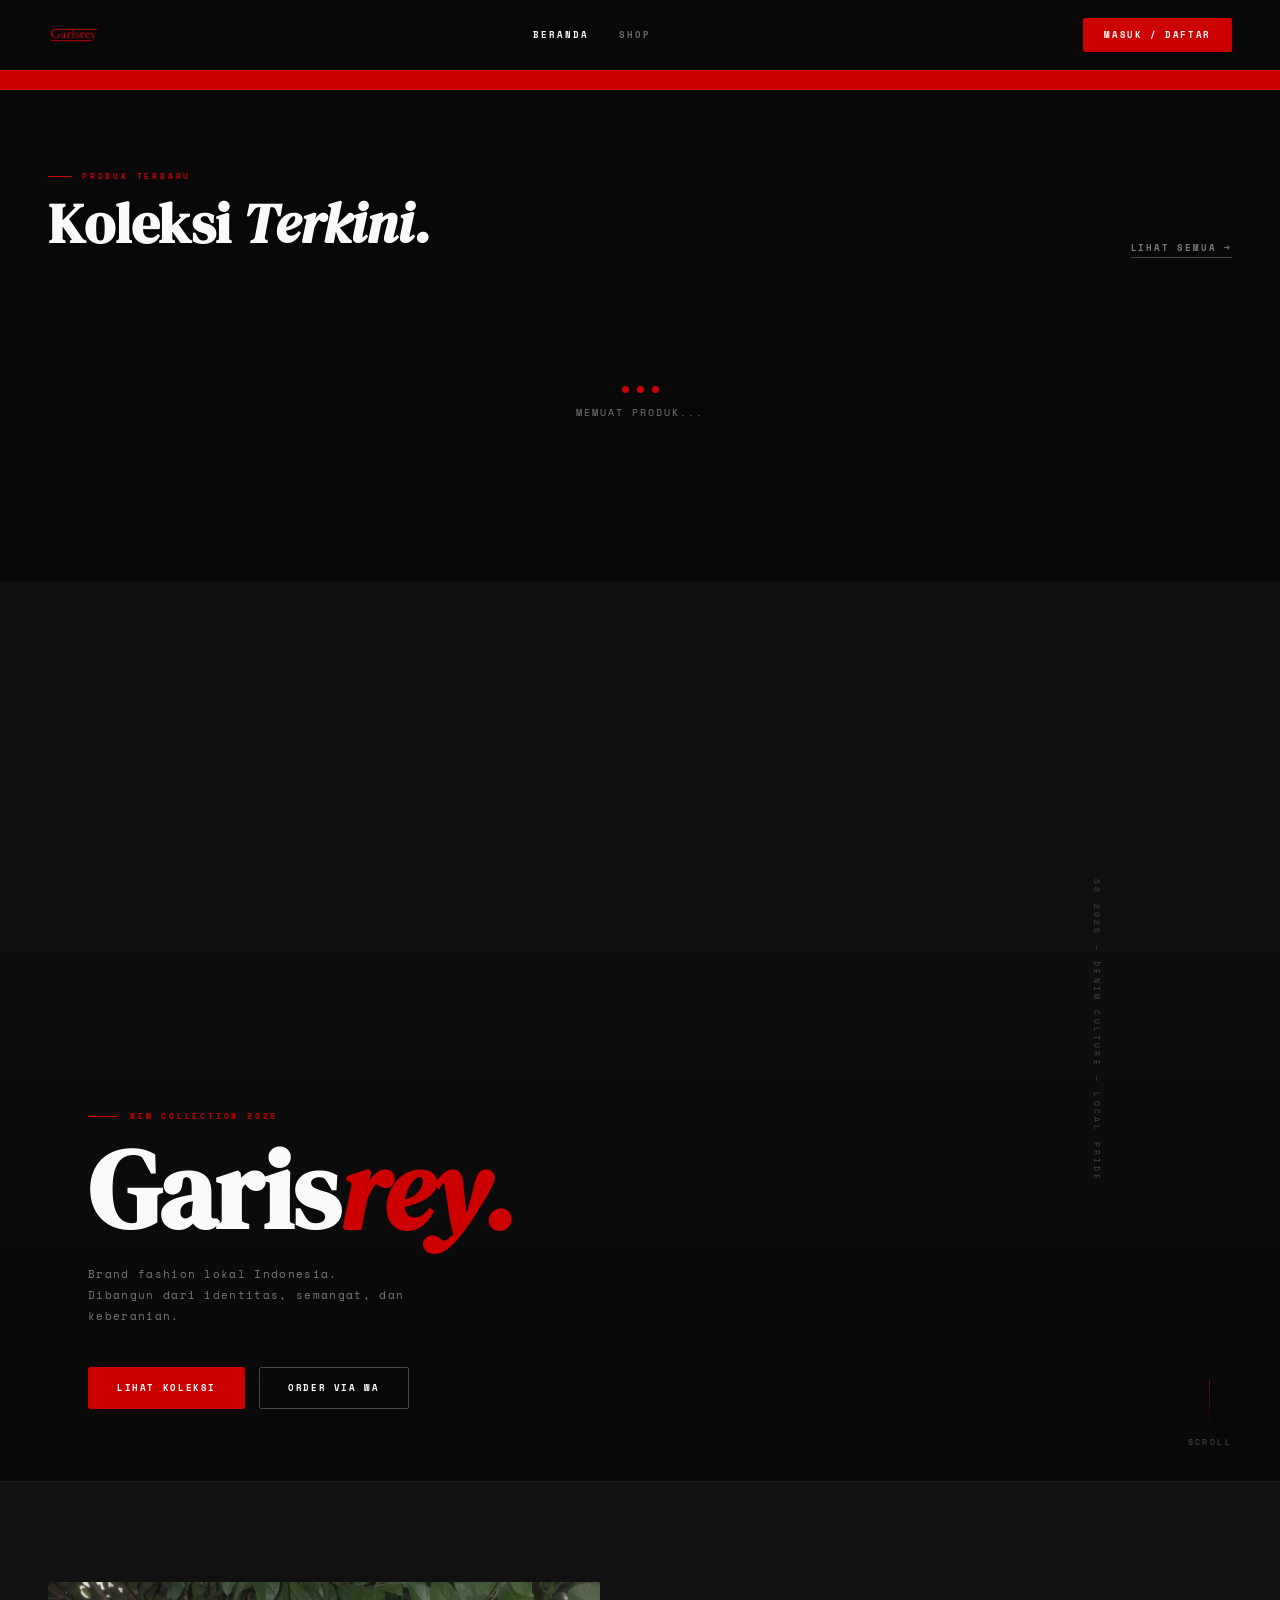
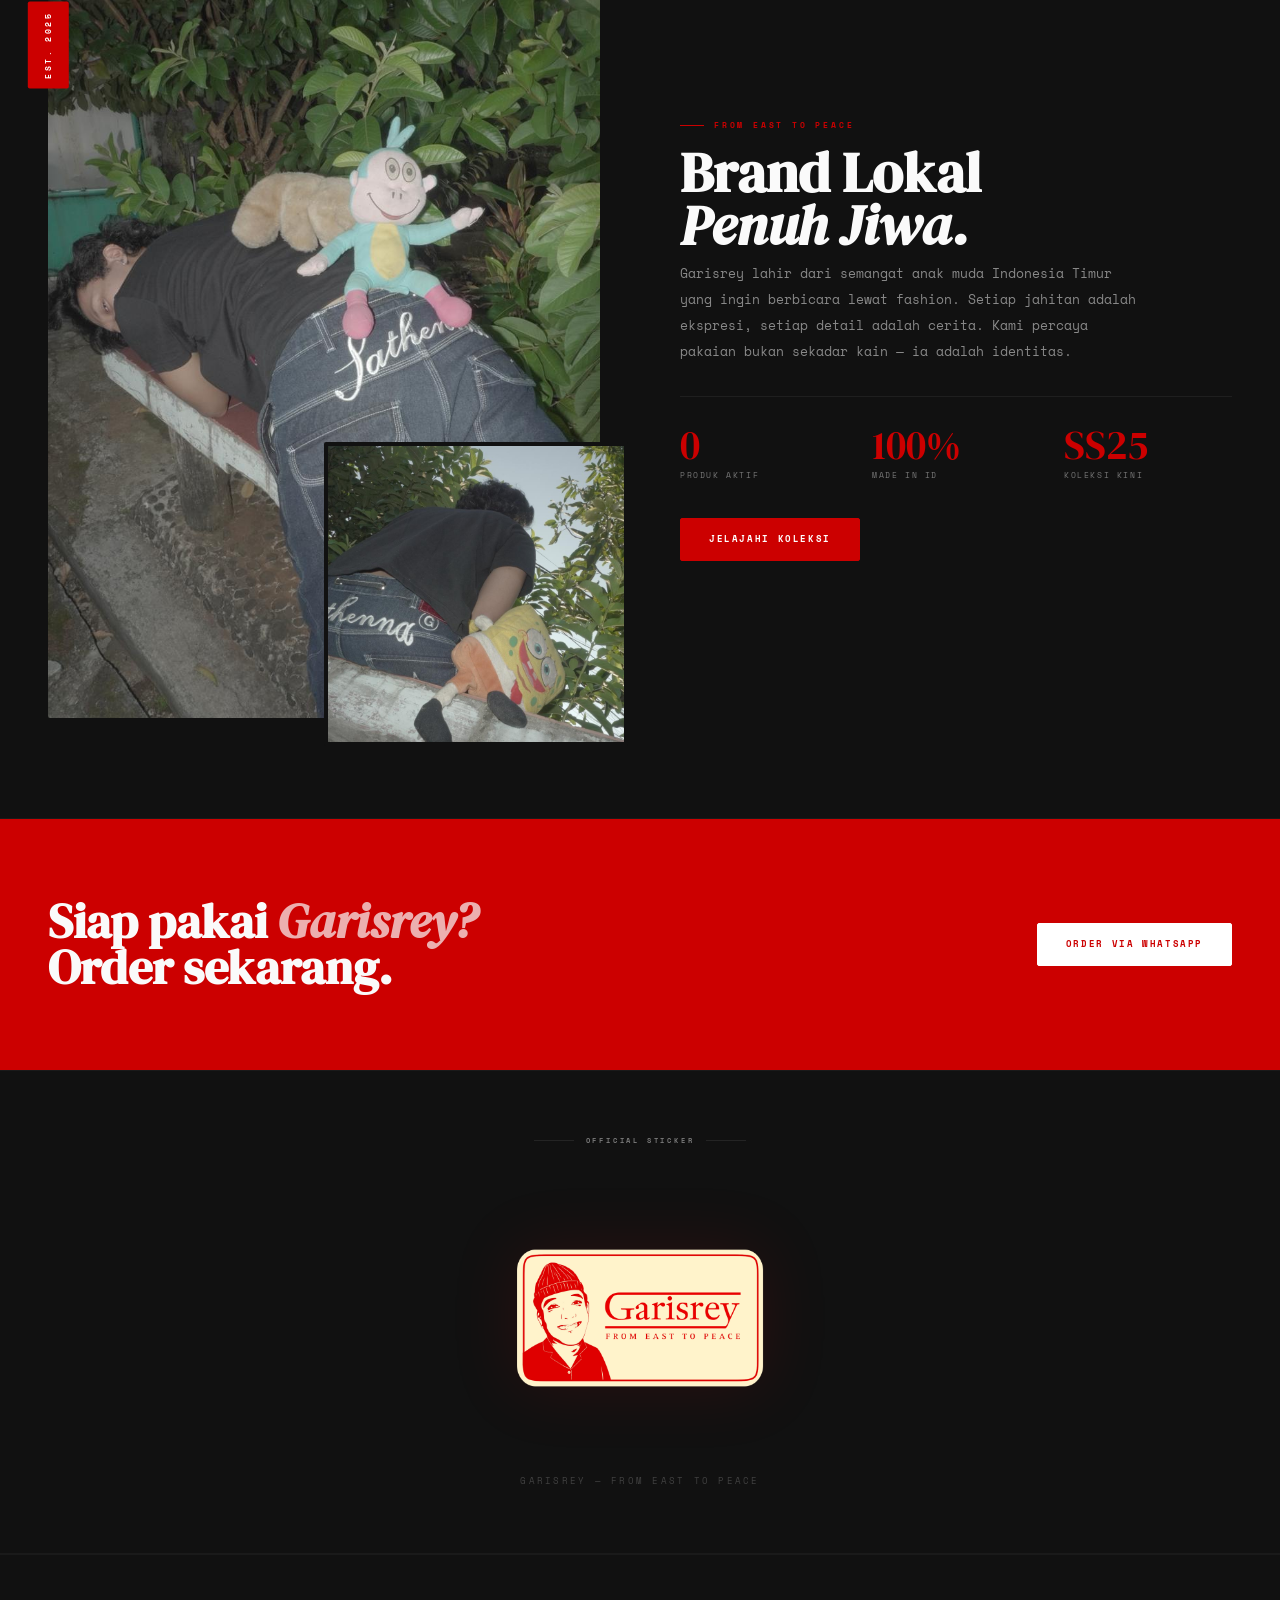
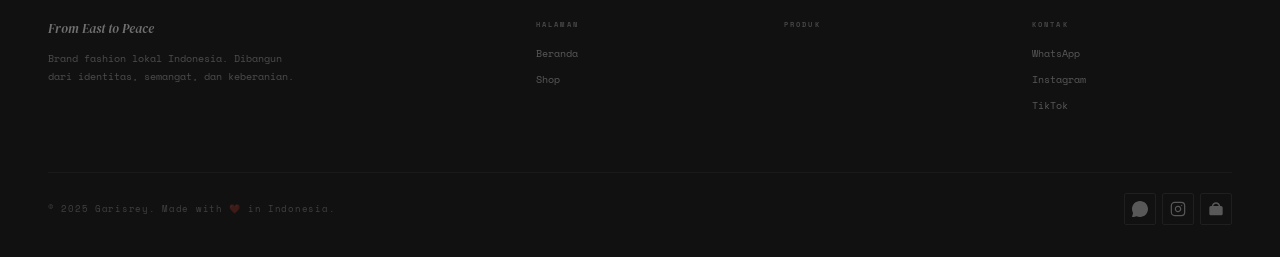
==== commit 198b2eb1: "Add files via upload" ====
--- a/index.html
+++ b/index.html
@@ -5,427 +5,113 @@
   <meta name="viewport" content="width=device-width, initial-scale=1.0"/>
   <title>Garisrey — From East to Peace</title>
   <meta name="description" content="Garisrey — Brand Fashion Lokal Indonesia. From East to Peace. Denim Culture, Local Pride."/>
-  <link href="https://fonts.googleapis.com/css2?family=DM+Serif+Display:ital@0;1&family=Space+Mono:wght@400;700&family=Cormorant+Garamond:ital,wght@0,400;0,600;1,400;1,600&display=swap" rel="stylesheet"/>
-  <style>
-    :root{
-      --red:#CC0000;--red-dk:#990000;--red-lt:rgba(204,0,0,.08);
-      --black:#080808;--black2:#111;--black3:#1a1a1a;--black4:#222;
-      --white:#FAFAFA;--gray:#777;--gray2:#444;
-      --nav-h:70px;--px:48px;
-    }
-    *,*::before,*::after{margin:0;padding:0;box-sizing:border-box}
-    html{scroll-behavior:smooth;font-size:16px}
-    body{font-family:'Space Mono',monospace;background:var(--black);color:var(--white);overflow-x:hidden;line-height:1.6;cursor:default}
-    img,video{display:block;max-width:100%}
-    a{text-decoration:none;color:inherit}
-    button{font-family:inherit;cursor:pointer;border:none;background:none;color:inherit}
-    ::-webkit-scrollbar{width:2px}
-    ::-webkit-scrollbar-track{background:var(--black2)}
-    ::-webkit-scrollbar-thumb{background:var(--red)}
-
-    /* ── NAV ── */
-    nav{
-      position:fixed;top:0;left:0;right:0;height:var(--nav-h);z-index:600;
-      display:flex;align-items:center;justify-content:space-between;
-      padding:0 var(--px);transition:all .4s ease;
-    }
-    nav.solid{
-      background:rgba(8,8,8,.97);
-      border-bottom:1px solid rgba(204,0,0,.12);
-      backdrop-filter:blur(20px);
-    }
-    .nav-logo{height:28px;width:auto;object-fit:contain;filter:brightness(0) invert(1);transition:opacity .3s}
-    .nav-logo:hover{opacity:.7}
-    .nav-wordmark{font-family:'DM Serif Display',serif;font-style:italic;font-size:20px;letter-spacing:.02em}
-    .nav-wordmark span{color:var(--red)}
-    .nav-links{display:flex;align-items:center;gap:2px}
-    .nav-lnk{
-      padding:8px 14px;font-size:9px;font-weight:700;letter-spacing:.22em;text-transform:uppercase;
-      color:rgba(255,255,255,.4);border-radius:2px;transition:color .2s;cursor:pointer
-    }
-    .nav-lnk:hover,.nav-lnk.on{color:var(--white)}
-    .nav-right{display:flex;align-items:center;gap:10px}
-    .nav-cta{
-      padding:9px 20px;font-size:9px;font-weight:700;letter-spacing:.18em;text-transform:uppercase;
-      background:var(--red);color:var(--white);border-radius:2px;transition:all .25s;border:1px solid var(--red)
-    }
-    .nav-cta:hover{background:transparent;color:var(--red)}
-    .nav-user{display:flex;align-items:center;gap:8px}
-    .nav-uname{font-size:9px;color:var(--gray);letter-spacing:.1em}
-    .btn-ghost{font-size:9px;font-weight:700;letter-spacing:.12em;text-transform:uppercase;color:rgba(255,255,255,.3);padding:6px 12px;border:1px solid rgba(255,255,255,.08);border-radius:2px;transition:all .2s}
-    .btn-ghost:hover{color:var(--red);border-color:rgba(204,0,0,.4)}
-    .ham{display:none;flex-direction:column;gap:5px;cursor:pointer;padding:4px}
-    .ham span{display:block;width:22px;height:1.5px;background:var(--white);transition:transform .3s,opacity .3s}
-    .ham.open span:nth-child(1){transform:translateY(6.5px) rotate(45deg)}
-    .ham.open span:nth-child(2){opacity:0}
-    .ham.open span:nth-child(3){transform:translateY(-6.5px) rotate(-45deg)}
-
-    /* ── DRAWER ── */
-    #drawer{
-      position:fixed;inset:0;z-index:550;background:var(--black);
-      display:flex;flex-direction:column;align-items:center;justify-content:center;gap:6px;
-      transform:translateX(100%);transition:transform .4s cubic-bezier(.4,0,.2,1)
-    }
-    #drawer.open{transform:none}
-    .dr-lnk{font-size:13px;font-weight:700;letter-spacing:.18em;text-transform:uppercase;color:rgba(255,255,255,.4);padding:16px 48px;transition:color .2s;cursor:pointer}
-    .dr-lnk:hover,.dr-lnk.on{color:var(--white)}
-    .dr-cta{margin-top:20px;background:var(--red);color:var(--white)!important;border-radius:2px}
-
-    /* ── MARQUEE ── */
-    .marquee{overflow:hidden;background:var(--red);padding:10px 0;margin-top:var(--nav-h)}
-    .mq-track{display:flex;white-space:nowrap;animation:mq 32s linear infinite}
-    .mq-item{font-size:9px;font-weight:700;letter-spacing:.28em;text-transform:uppercase;padding:0 28px}
-    .mq-sep{display:inline-block;margin:0 4px;opacity:.5}
-    @keyframes mq{from{transform:translateX(0)}to{transform:translateX(-50%)}}
-
-    /* ── HERO ── */
-    .hero{
-      position:relative;height:100vh;min-height:600px;overflow:hidden;
-      display:flex;align-items:flex-end;
-    }
-    .hero-bg{position:absolute;inset:0;background:var(--black2);overflow:hidden}
-    .hero-bg video{width:100%;height:100%;object-fit:cover;opacity:.55;transition:opacity 1s}
-    .hero-bg img{width:100%;height:100%;object-fit:cover;opacity:.65}
-    .hero-overlay{
-      position:absolute;inset:0;
-      background:linear-gradient(180deg,rgba(8,8,8,.15) 0%,rgba(8,8,8,.25) 40%,rgba(8,8,8,.85) 80%,rgba(8,8,8,.98) 100%)
-    }
-    .hero-side-text{
-      position:absolute;right:32px;top:50%;transform:translateY(-50%) rotate(90deg);
-      transform-origin:center center;
-      font-size:8px;letter-spacing:.4em;text-transform:uppercase;color:rgba(255,255,255,.25);
-      white-space:nowrap;
-    }
-    .hero-content{
-      position:relative;z-index:2;padding:0 var(--px) 72px;
-      max-width:1200px;margin:0 auto;width:100%
-    }
-    .hero-eyebrow{
-      display:flex;align-items:center;gap:12px;
-      font-size:8px;font-weight:700;letter-spacing:.35em;text-transform:uppercase;
-      color:var(--red);margin-bottom:20px;
-    }
-    .hero-eyebrow::before{content:'';width:30px;height:1px;background:var(--red)}
-    .hero-title{
-      font-family:'DM Serif Display',serif;
-      font-size:clamp(52px,9vw,110px);
-      line-height:.88;
-      margin-bottom:24px;
-      letter-spacing:-.01em;
-    }
-    .hero-title em{color:var(--red);font-style:italic}
-    .hero-sub{
-      font-size:11px;color:rgba(255,255,255,.45);
-      letter-spacing:.12em;margin-bottom:40px;max-width:380px;line-height:1.9
-    }
-    .hero-btns{display:flex;gap:14px;flex-wrap:wrap}
-    .btn{
-      display:inline-flex;align-items:center;justify-content:center;gap:8px;
-      padding:13px 28px;font-size:9px;font-weight:700;letter-spacing:.18em;text-transform:uppercase;
-      border-radius:2px;cursor:pointer;transition:all .25s;border:1px solid transparent;
-      font-family:'Space Mono',monospace
-    }
-    .btn-red{background:var(--red);color:#fff;border-color:var(--red)}
-    .btn-red:hover{background:transparent;color:var(--red)}
-    .btn-outline{background:transparent;color:#fff;border-color:rgba(255,255,255,.25)}
-    .btn-outline:hover{border-color:#fff}
-    .hero-scroll{
-      position:absolute;bottom:32px;right:var(--px);
-      display:flex;flex-direction:column;align-items:center;gap:8px;
-      font-size:8px;letter-spacing:.3em;text-transform:uppercase;color:rgba(255,255,255,.3)
-    }
-    .hero-scroll-line{width:1px;height:48px;background:linear-gradient(to bottom,rgba(204,0,0,.6),transparent);animation:scrollLine 2s ease-in-out infinite}
-    @keyframes scrollLine{0%,100%{transform:scaleY(1);opacity:.6}50%{transform:scaleY(.5);opacity:.2}}
-
-    /* ── SECTION COMMONS ── */
-    .section-tag{
-      display:flex;align-items:center;gap:10px;
-      font-size:8px;font-weight:700;letter-spacing:.35em;text-transform:uppercase;
-      color:var(--red);margin-bottom:14px
-    }
-    .section-tag::before{content:'';width:24px;height:1px;background:var(--red)}
-    .section-title{
-      font-family:'DM Serif Display',serif;
-      font-size:clamp(32px,5vw,56px);
-      line-height:.95;margin-bottom:8px
-    }
-    .section-title span{color:var(--red)}
-    .section-title em{font-style:italic}
-
-    /* ── LATEST PRODUCTS ── */
-    .latest-sec{padding:80px var(--px);background:var(--black)}
-    .latest-inner{max-width:1200px;margin:0 auto}
-    .latest-head{display:flex;align-items:flex-end;justify-content:space-between;margin-bottom:48px;flex-wrap:wrap;gap:16px}
-    .view-all{font-size:9px;font-weight:700;letter-spacing:.2em;text-transform:uppercase;color:var(--gray);border-bottom:1px solid var(--gray2);padding-bottom:2px;transition:all .2s;cursor:pointer}
-    .view-all:hover{color:var(--white);border-color:var(--white)}
-    .prods-grid{display:grid;grid-template-columns:repeat(4,1fr);gap:2px}
-    .prod-card{background:var(--black2);position:relative;overflow:hidden;cursor:pointer;group}
-    .prod-card-img{position:relative;overflow:hidden}
-    .prod-card-img img{width:100%;aspect-ratio:3/4;object-fit:cover;transition:transform .7s cubic-bezier(.4,0,.2,1);background:var(--black3)}
-    .prod-card:hover .prod-card-img img{transform:scale(1.06)}
-    .prod-card-overlay{
-      position:absolute;inset:0;
-      background:linear-gradient(to top,rgba(8,8,8,.9) 0%,transparent 50%);
-      opacity:0;transition:opacity .4s
-    }
-    .prod-card:hover .prod-card-overlay{opacity:1}
-    .prod-card-quick{
-      position:absolute;bottom:16px;left:16px;right:16px;
-      display:flex;gap:8px;
-      transform:translateY(12px);opacity:0;
-      transition:all .35s cubic-bezier(.4,0,.2,1)
-    }
-    .prod-card:hover .prod-card-quick{transform:none;opacity:1}
-    .prod-card-badge{
-      position:absolute;top:12px;left:12px;
-      font-size:7px;font-weight:700;letter-spacing:.2em;text-transform:uppercase;
-      padding:4px 10px;border-radius:1px
-    }
-    .b-new{background:var(--red);color:#fff}
-    .b-sale{background:#e65c00;color:#fff}
-    .b-limited{background:#5b21b6;color:#fff}
-    .b-bestseller{background:rgba(255,255,255,.12);color:#fff;backdrop-filter:blur(8px)}
-    .prod-card-wish{
-      position:absolute;top:10px;right:10px;
-      width:34px;height:34px;background:rgba(8,8,8,.7);
-      border-radius:50%;display:flex;align-items:center;justify-content:center;
-      font-size:14px;transition:all .25s;opacity:0;backdrop-filter:blur(8px)
-    }
-    .prod-card:hover .prod-card-wish,.prod-card-wish.wished{opacity:1}
-    .prod-card-wish.wished{color:var(--red)}
-    .prod-card-body{padding:16px 18px 20px}
-    .prod-card-brand{font-size:8px;letter-spacing:.22em;text-transform:uppercase;color:var(--gray);margin-bottom:4px}
-    .prod-card-name{font-family:'DM Serif Display',serif;font-size:20px;line-height:1.05;margin-bottom:4px}
-    .prod-card-sub{font-size:8px;letter-spacing:.15em;text-transform:uppercase;color:var(--red);margin-bottom:12px}
-    .prod-card-price{display:flex;align-items:baseline;gap:8px}
-    .price-main{font-size:15px;font-weight:700}
-    .price-ori{font-size:11px;color:var(--gray);text-decoration:line-through}
-    .price-disc{font-size:8px;font-weight:700;color:#e65c00;background:rgba(230,92,0,.1);padding:2px 7px;border-radius:100px}
-
-    /* ── BRAND STORY / ABOUT ── */
-    .about-sec{
-      padding:100px var(--px);
-      background:var(--black2);
-      border-top:1px solid rgba(255,255,255,.04);
-      border-bottom:1px solid rgba(255,255,255,.04)
-    }
-    .about-inner{max-width:1200px;margin:0 auto;display:grid;grid-template-columns:1fr 1fr;gap:80px;align-items:center}
-    .about-img-wrap{position:relative}
-    .about-img-main{width:100%;aspect-ratio:3/4;object-fit:cover;border-radius:2px}
-    .about-img-accent{
-      position:absolute;bottom:-28px;right:-28px;
-      width:55%;aspect-ratio:1;object-fit:cover;border-radius:2px;
-      border:4px solid var(--black2)
-    }
-    .about-tag-wrap{position:absolute;top:20px;left:-20px;background:var(--red);padding:10px 14px;border-radius:2px;writing-mode:vertical-lr;transform:rotate(180deg)}
-    .about-tag-txt{font-size:8px;font-weight:700;letter-spacing:.3em;text-transform:uppercase;color:#fff;white-space:nowrap}
-    .about-text{padding-bottom:20px}
-    .about-desc{font-size:13px;color:rgba(255,255,255,.5);line-height:2;margin-bottom:32px;max-width:460px}
-    .about-stats{display:grid;grid-template-columns:repeat(3,1fr);gap:24px;margin-bottom:36px;padding-top:28px;border-top:1px solid rgba(255,255,255,.06)}
-    .stat-num{font-family:'DM Serif Display',serif;font-size:40px;color:var(--red);line-height:1}
-    .stat-lbl{font-size:8px;letter-spacing:.2em;text-transform:uppercase;color:var(--gray);margin-top:4px}
-
-    /* ── LOOKBOOK / GALLERY ── */
-    .gallery-sec{padding:80px 0;background:var(--black);overflow:hidden}
-    .gallery-head{padding:0 var(--px);max-width:1200px;margin:0 auto 40px}
-    .gallery-strip{
-      display:flex;gap:4px;overflow-x:auto;padding:0 var(--px);
-      scroll-snap-type:x mandatory;-webkit-overflow-scrolling:touch;
-      scrollbar-width:none
-    }
-    .gallery-strip::-webkit-scrollbar{display:none}
-    .gallery-item{
-      flex:0 0 auto;width:300px;aspect-ratio:3/4;overflow:hidden;
-      scroll-snap-align:start;border-radius:2px;cursor:pointer;position:relative
-    }
-    .gallery-item img{width:100%;height:100%;object-fit:cover;transition:transform .6s cubic-bezier(.4,0,.2,1)}
-    .gallery-item:hover img{transform:scale(1.05)}
-    .gallery-item-overlay{
-      position:absolute;inset:0;background:rgba(8,8,8,.5);
-      opacity:0;transition:opacity .3s;
-      display:flex;align-items:center;justify-content:center
-    }
-    .gallery-item:hover .gallery-item-overlay{opacity:1}
-    .gallery-view-icon{font-size:24px;color:#fff}
-
-    /* ── CTA BAND ── */
-    .cta-band{
-      padding:80px var(--px);background:var(--red);
-      display:flex;align-items:center;justify-content:space-between;flex-wrap:wrap;gap:24px
-    }
-    .cta-band-inner{max-width:1200px;margin:0 auto;width:100%;display:flex;align-items:center;justify-content:space-between;flex-wrap:wrap;gap:24px}
-    .cta-band-title{font-family:'DM Serif Display',serif;font-size:clamp(28px,4vw,48px);line-height:.95;max-width:500px}
-    .cta-band-title em{font-style:italic;opacity:.7}
-    .btn-white{background:#fff;color:var(--red);border:1px solid #fff}
-    .btn-white:hover{background:transparent;color:#fff}
-
-    /* ── LOGO SHOWCASE ── */
-    .logo-sec{
-      padding:64px var(--px);background:var(--black2);
-      border-top:1px solid rgba(255,255,255,.04);
-      border-bottom:1px solid rgba(255,255,255,.04)
-    }
-    .logo-inner{max-width:1200px;margin:0 auto;display:flex;align-items:center;gap:48px;flex-wrap:wrap;justify-content:center}
-    .logo-asset{opacity:.25;transition:opacity .3s;filter:brightness(0) invert(1)}
-    .logo-asset:hover{opacity:.7}
-    .logo-asset img{height:36px;width:auto}
-
-    /* ── FOOTER ── */
-    footer{background:var(--black2);border-top:1px solid rgba(255,255,255,.04);padding:64px var(--px) 32px}
-    .foot-inner{max-width:1200px;margin:0 auto}
-    .foot-grid{display:grid;grid-template-columns:2.2fr 1fr 1fr 1fr;gap:48px;margin-bottom:48px}
-    .foot-brand-logo{height:26px;width:auto;object-fit:contain;filter:brightness(0) invert(1);margin-bottom:16px;opacity:.7}
-    .foot-brand-tagline{font-family:'DM Serif Display',serif;font-size:13px;font-style:italic;color:rgba(255,255,255,.4);margin-bottom:10px}
-    .foot-brand-desc{font-size:10px;color:rgba(255,255,255,.25);line-height:1.8;max-width:260px}
-    .foot-col h4{font-size:7px;font-weight:700;letter-spacing:.3em;text-transform:uppercase;color:var(--gray2);margin-bottom:16px}
-    .foot-col a,.foot-col span{display:block;font-size:10px;color:rgba(255,255,255,.3);margin-bottom:10px;transition:color .2s;cursor:pointer}
-    .foot-col a:hover,.foot-col span:hover{color:var(--white)}
-    .foot-bot{display:flex;justify-content:space-between;align-items:center;flex-wrap:wrap;gap:12px;padding-top:20px;border-top:1px solid rgba(255,255,255,.04)}
-    .foot-copy{font-size:9px;color:rgba(255,255,255,.2);letter-spacing:.08em}
-    .foot-soc{display:flex;gap:6px}
-    .soc-btn{width:32px;height:32px;border:1px solid rgba(255,255,255,.06);border-radius:2px;display:flex;align-items:center;justify-content:center;font-size:9px;font-weight:700;color:rgba(255,255,255,.3);transition:all .2s}
-    .soc-btn:hover{border-color:var(--red);color:var(--red)}
-
-    /* ── TOAST ── */
-    .toast-wrap{position:fixed;bottom:24px;right:20px;z-index:9999;display:flex;flex-direction:column;gap:7px}
-    .toast{display:flex;align-items:center;gap:8px;padding:11px 16px;border-radius:2px;font-size:11px;font-weight:700;animation:tin .3s ease;min-width:220px}
-    .t-ok{background:#0a1f12;border:1px solid rgba(34,197,94,.25);color:#22c55e}
-    .t-err{background:#1f0a0a;border:1px solid rgba(204,0,0,.3);color:#ff6b6b}
-    .t-info{background:var(--black3);border:1px solid rgba(255,255,255,.08);color:#fff}
-    @keyframes tin{from{opacity:0;transform:translateY(8px)}to{opacity:1;transform:none}}
-
-    /* ── MODAL (product detail) ── */
-    .modal-bg{position:fixed;inset:0;z-index:800;background:rgba(0,0,0,.93);display:flex;align-items:center;justify-content:center;padding:20px;overflow-y:auto}
-    .modal-box{background:var(--black2);border:1px solid rgba(255,255,255,.06);border-radius:4px;width:100%;max-width:900px;display:grid;grid-template-columns:1fr 1fr;overflow:hidden;max-height:92vh;position:relative}
-    .modal-close{position:absolute;top:14px;right:14px;z-index:10;width:32px;height:32px;background:rgba(0,0,0,.8);border-radius:50%;display:flex;align-items:center;justify-content:center;font-size:18px;cursor:pointer;transition:all .2s;color:rgba(255,255,255,.5)}
-    .modal-close:hover{background:var(--red);color:#fff}
-    .modal-gal{background:var(--black3);display:flex;flex-direction:column}
-    .modal-main{flex:1;overflow:hidden;min-height:300px}
-    .modal-main img{width:100%;height:100%;object-fit:cover}
-    .modal-thumbs{display:flex;gap:5px;padding:8px;background:rgba(0,0,0,.4);overflow-x:auto}
-    .modal-thumb{width:50px;height:64px;object-fit:cover;border-radius:1px;cursor:pointer;opacity:.4;border:2px solid transparent;flex-shrink:0;transition:all .2s}
-    .modal-thumb.on{opacity:1;border-color:var(--red)}
-    .modal-info{padding:28px;overflow-y:auto;display:flex;flex-direction:column}
-    .m-brand{font-size:8px;letter-spacing:.25em;text-transform:uppercase;color:var(--gray);margin-bottom:6px}
-    .m-name{font-family:'DM Serif Display',serif;font-size:clamp(24px,3vw,36px);line-height:.95;margin-bottom:6px}
-    .m-tag{font-size:8px;letter-spacing:.18em;text-transform:uppercase;color:var(--red);margin-bottom:14px}
-    .m-desc{font-size:11px;color:rgba(255,255,255,.45);line-height:1.9;margin-bottom:18px}
-    .m-feats{display:flex;flex-wrap:wrap;gap:6px;margin-bottom:18px}
-    .m-feat{font-size:8px;font-weight:700;letter-spacing:.12em;text-transform:uppercase;background:rgba(255,255,255,.04);border:1px solid rgba(255,255,255,.07);padding:4px 10px;border-radius:1px;color:rgba(255,255,255,.5)}
-    .m-price-lbl{font-size:7px;letter-spacing:.25em;text-transform:uppercase;color:var(--gray);margin-bottom:5px}
-    .m-price{font-family:'DM Serif Display',serif;font-size:36px;color:var(--red);line-height:1}
-    .m-price sup{font-size:.38em;vertical-align:super;font-family:'Space Mono',monospace}
-    .m-price-ori{font-size:12px;color:var(--gray);text-decoration:line-through;margin-left:8px}
-    .m-sec-lbl{font-size:7px;font-weight:700;letter-spacing:.22em;text-transform:uppercase;color:var(--gray);margin-bottom:9px;display:flex;justify-content:space-between}
-    .m-sizes{display:flex;flex-wrap:wrap;gap:6px;margin-bottom:18px}
-    .m-sz{width:42px;height:42px;border:1px solid rgba(255,255,255,.1);border-radius:1px;font-size:10px;font-weight:700;cursor:pointer;transition:all .2s;background:transparent;color:#fff;font-family:inherit}
-    .m-sz:hover{border-color:#fff}
-    .m-sz.on{background:var(--red);border-color:var(--red)}
-    .m-qty-row{display:flex;align-items:center;gap:16px;margin-bottom:20px}
-    .m-qty-ctrl{display:flex;align-items:center;gap:10px}
-    .m-qty-btn{width:28px;height:28px;border:1px solid rgba(255,255,255,.12);border-radius:1px;font-size:16px;cursor:pointer;display:flex;align-items:center;justify-content:center;color:#fff;background:transparent;transition:border-color .2s}
-    .m-qty-btn:hover{border-color:#fff}
-    .m-qty-val{font-size:14px;font-weight:700;min-width:20px;text-align:center}
-    .m-btns{display:flex;gap:8px;flex-wrap:wrap}
-    .m-btns .btn{flex:1}
-
-    /* ── LOADING ── */
-    #pageLoader{
-      position:fixed;inset:0;z-index:9999;background:var(--black);
-      display:flex;align-items:center;justify-content:center;flex-direction:column;gap:20px;
-      transition:opacity .5s
-    }
-    #pageLoader.out{opacity:0;pointer-events:none}
-    .loader-logo{height:32px;filter:brightness(0) invert(1);opacity:.8;animation:logoFade 1.5s ease-in-out infinite}
-    @keyframes logoFade{0%,100%{opacity:.4}50%{opacity:1}}
-    .loader-line{width:180px;height:1px;background:rgba(255,255,255,.06);overflow:hidden;border-radius:1px;margin-top:8px}
-    .loader-prog{height:100%;background:var(--red);animation:loaderAnim 1.8s ease-in-out infinite}
-    @keyframes loaderAnim{0%{width:0%;margin-left:0}50%{width:80%;margin-left:0}100%{width:0%;margin-left:100%}}
-
-    /* ── RESPONSIVE ── */
-    @media(max-width:1024px){
-      :root{--px:28px}
-      .prods-grid{grid-template-columns:repeat(2,1fr)}
-      .about-inner{grid-template-columns:1fr;gap:40px}
-      .about-img-accent{display:none}
-    }
-    @media(max-width:768px){
-      :root{--px:20px}
-      .nav-links,.nav-cta{display:none}
-      .ham{display:flex}
-      .modal-box{grid-template-columns:1fr}
-      .foot-grid{grid-template-columns:1fr 1fr}
-    }
-    @media(max-width:480px){
-      :root{--px:16px}
-      .prods-grid{grid-template-columns:1fr 1fr;gap:2px}
-      .foot-grid{grid-template-columns:1fr}
-      .m-btns{flex-direction:column}
-      .hero-scroll{display:none}
-    }
-  </style>
+  <link rel="stylesheet" href="assets/css/global.css"/>
+  <link rel="stylesheet" href="assets/css/index.css"/>
 </head>
 <body>
 
-<!-- PAGE LOADER -->
-<div id="pageLoader">
-  <img class="loader-logo" id="loaderLogo" src="" alt="Garisrey"/>
-  <div class="loader-line"><div class="loader-prog"></div></div>
-</div>
-
+<!-- LOADING SCREEN -->
+<div id="pageLoader" aria-hidden="true">
+  <div class="pl-corner tl"></div>
+  <div class="pl-corner tr"></div>
+  <div class="pl-corner bl"></div>
+  <div class="pl-corner br"></div>
+  <div class="pl-logo-wrap">
+    <div class="pl-ring"></div>
+    <img class="pl-logo" src="assets/logo/logo.png" alt="Garisrey"
+      onerror="this.style.display='none';document.querySelector('.pl-wordmark').style.display='block'"/>
+    <span class="pl-wordmark" style="display:none">Garis<span>rey.</span></span>
+  </div>
+  <div class="pl-tagline">From East to Peace</div>
+  <div class="pl-bar-wrap"><div class="pl-bar"></div></div>
+  <div class="pl-pct" id="plPct">0%</div>
+</div>
+
+<!-- TOAST -->
 <div class="toast-wrap" id="toastWrap"></div>
 
-<!-- NAV -->
+<!-- NAV — tanpa link About -->
 <nav id="navbar">
-  <a href="index.html" style="display:flex;align-items:center;gap:10px">
-    <img class="nav-logo" id="navLogo" src="" alt="Garisrey" style="display:none"/>
-    <span class="nav-wordmark" id="navWordmark">Garis<span>rey.</span></span>
-  </a>
+  <div style="display:flex;align-items:center;gap:14px">
+    <img class="nav-logo" id="navLogo" src="assets/logo/logo.png" alt="Garisrey"
+      onerror="this.style.display='none';document.getElementById('navWordmark').style.display='block'"/>
+    <span class="nav-wordmark" id="navWordmark" style="display:none">Garis<span>rey.</span></span>
+  </div>
   <div class="nav-links">
     <span class="nav-lnk on">Beranda</span>
     <a class="nav-lnk" href="pages/shop.html">Shop</a>
-    <a class="nav-lnk" href="index.html#about">About</a>
-    <a class="nav-lnk" href="index.html#lookbook">Lookbook</a>
   </div>
   <div class="nav-right">
-    <div class="nav-user" id="navUser" style="display:none">
-      <span class="nav-uname" id="navUName"></span>
-      <button class="btn-ghost" onclick="doLogout()">Keluar</button>
-    </div>
-    <a class="nav-cta" id="navAuthBtn" href="pages/login.html">Masuk</a>
-    <div class="ham" id="hamBtn" onclick="toggleDrawer()"><span></span><span></span><span></span></div>
+    <div class="acc-wrap" id="accWrap" style="display:none">
+      <button class="acc-btn" onclick="toggleAccMenu()" aria-label="Akun">
+        <svg viewBox="0 0 24 24"><circle cx="12" cy="8" r="4"/><path d="M20 21a8 8 0 10-16 0"/></svg>
+      </button>
+      <div class="acc-menu" id="accMenu">
+        <div class="acc-menu-head">
+          <div class="acc-menu-name" id="accMenuName">Pengguna</div>
+          <div class="acc-menu-email" id="accMenuEmail"></div>
+        </div>
+        <a class="acc-menu-item" href="pages/shop.html">
+          <svg viewBox="0 0 24 24"><path d="M6 2L3 6v14a2 2 0 002 2h14a2 2 0 002-2V6l-3-4z"/><line x1="3" y1="6" x2="21" y2="6"/><path d="M16 10a4 4 0 01-8 0"/></svg>
+          Lihat Toko
+        </a>
+        <div class="acc-menu-div"></div>
+        <button class="acc-menu-item danger" onclick="doLogout()">
+          <svg viewBox="0 0 24 24"><path d="M9 21H5a2 2 0 01-2-2V5a2 2 0 012-2h4"/><polyline points="16 17 21 12 16 7"/><line x1="21" y1="12" x2="9" y2="12"/></svg>
+          Keluar
+        </button>
+      </div>
+    </div>
+    <a class="nav-cta" href="pages/login.html" id="navAuthBtn">Masuk / Daftar</a>
+    <div class="ham" id="hamBtn" onclick="toggleDrawer()">
+      <span></span><span></span><span></span>
+    </div>
   </div>
 </nav>
 
-<!-- DRAWER -->
+<!-- DRAWER — tanpa link About -->
 <div id="drawer">
   <span class="dr-lnk on">Beranda</span>
   <a class="dr-lnk" href="pages/shop.html">Shop</a>
-  <span class="dr-lnk" onclick="document.getElementById('about').scrollIntoView({behavior:'smooth'});closeDrawer()">About</span>
-  <span class="dr-lnk" onclick="document.getElementById('lookbook').scrollIntoView({behavior:'smooth'});closeDrawer()">Lookbook</span>
   <a class="dr-lnk" id="drLogin" href="pages/login.html">Masuk / Daftar</a>
   <span class="dr-lnk" id="drLogout" style="display:none" onclick="doLogout()">Keluar</span>
-  <a class="dr-lnk dr-cta" href="https://wa.me/6281234567890" target="_blank">Order via WA →</a>
+  <a class="dr-lnk dr-cta" href="https://wa.me/6281234567890" target="_blank">Order via WA</a>
 </div>
 
 <!-- MARQUEE -->
-<div class="marquee">
+<div class="marquee marquee-top">
   <div class="mq-track" id="mqTrack"></div>
 </div>
 
-<!-- HERO -->
+<!-- SECTION 1: KOLEKSI TERKINI sebagai hero section penuh -->
+<section class="latest-hero" id="latest">
+  <div class="latest-hero-inner">
+    <div class="latest-hero-head">
+      <div class="section-tag">Produk Terbaru</div>
+      <div class="latest-hero-title-row">
+        <h2 class="section-title">Koleksi <em>Terkini.</em></h2>
+        <a class="view-all" href="pages/shop.html">Lihat Semua →</a>
+      </div>
+    </div>
+    <div id="loadingState" style="text-align:center;padding:80px 0">
+      <div class="dots-loader"><span></span><span></span><span></span></div>
+      <p style="font-size:10px;color:var(--gray);letter-spacing:.2em;text-transform:uppercase;margin-top:12px">Memuat produk...</p>
+    </div>
+    <div class="prods-grid" id="prodsGrid" style="display:none"></div>
+  </div>
+</section>
+
+<!-- SECTION 2: HERO (dipindah dari atas) -->
 <section class="hero" id="heroSection">
-  <div class="hero-bg" id="heroBg">
-    <!-- media loaded via JS -->
-  </div>
+  <div class="hero-bg" id="heroBg"></div>
   <div class="hero-overlay"></div>
   <div class="hero-side-text">SS 2025 — DENIM CULTURE — LOCAL PRIDE</div>
   <div class="hero-content">
     <div class="hero-eyebrow">New Collection 2025</div>
-    <h1 class="hero-title">From East<br>to <em>Peace.</em></h1>
+    <h1 class="hero-title">Garis<em>rey.</em></h1>
     <p class="hero-sub">Brand fashion lokal Indonesia.<br>Dibangun dari identitas, semangat, dan keberanian.</p>
     <div class="hero-btns">
-      <a class="btn btn-red" href="pages/shop.html">Lihat Koleksi →</a>
+      <a class="btn btn-red" href="pages/shop.html">Lihat Koleksi</a>
       <a class="btn btn-outline" href="https://wa.me/6281234567890" target="_blank">Order via WA</a>
     </div>
   </div>
@@ -435,39 +121,16 @@
   </div>
 </section>
 
-<!-- LATEST PRODUCTS -->
-<section class="latest-sec" id="latest">
-  <div class="latest-inner">
-    <div class="latest-head">
-      <div>
-        <div class="section-tag">Produk Terbaru</div>
-        <h2 class="section-title">Koleksi <em>Terkini.</em></h2>
-      </div>
-      <a class="view-all" href="pages/shop.html">Lihat Semua →</a>
-    </div>
-    <div id="loadingState" style="text-align:center;padding:80px 0">
-      <div style="display:flex;gap:8px;justify-content:center;margin-bottom:12px">
-        <div style="width:7px;height:7px;background:var(--red);border-radius:50%;animation:ld .8s ease-in-out infinite"></div>
-        <div style="width:7px;height:7px;background:var(--red);border-radius:50%;animation:ld .8s ease-in-out infinite .15s"></div>
-        <div style="width:7px;height:7px;background:var(--red);border-radius:50%;animation:ld .8s ease-in-out infinite .3s"></div>
-      </div>
-      <p style="font-size:10px;color:var(--gray);letter-spacing:.2em;text-transform:uppercase">Memuat produk...</p>
-    </div>
-    <div class="prods-grid" id="prodsGrid" style="display:none"></div>
-    <style>@keyframes ld{0%,80%,100%{transform:scale(0);opacity:.3}40%{transform:scale(1);opacity:1}}</style>
-  </div>
-</section>
-
-<!-- ABOUT / BRAND STORY -->
+<!-- SECTION 3: ABOUT / BRAND STORY -->
 <section class="about-sec" id="about">
   <div class="about-inner">
     <div class="about-img-wrap">
-      <img class="about-img-main" id="aboutImg1" src="" alt="Garisrey Brand" style="background:var(--black3);min-height:400px"/>
-      <img class="about-img-accent" id="aboutImg2" src="" alt="Garisrey Detail" style="background:var(--black3)"/>
+      <img class="about-img-main" id="aboutImg1" src="assets/img/2.jpeg" alt="Garisrey Brand" style="background:var(--black3);min-height:400px"/>
+      <img class="about-img-accent" id="aboutImg2" src="assets/img/3.jpeg" alt="Garisrey Detail" style="background:var(--black3)"/>
       <div class="about-tag-wrap"><div class="about-tag-txt">Est. 2025</div></div>
     </div>
     <div class="about-text">
-      <div class="section-tag">Tentang Kami</div>
+      <div class="section-tag">From East to Peace</div>
       <h2 class="section-title">Brand Lokal<br><em>Penuh Jiwa.</em></h2>
       <p class="about-desc">Garisrey lahir dari semangat anak muda Indonesia Timur yang ingin berbicara lewat fashion. Setiap jahitan adalah ekspresi, setiap detail adalah cerita. Kami percaya pakaian bukan sekadar kain — ia adalah identitas.</p>
       <div class="about-stats">
@@ -480,31 +143,23 @@
   </div>
 </section>
 
-<!-- LOOKBOOK / GALLERY -->
-<section class="gallery-sec" id="lookbook">
-  <div class="gallery-head">
-    <div class="section-tag">Lookbook</div>
-    <h2 class="section-title">SS 2025 <em>Campaign.</em></h2>
-  </div>
-  <div class="gallery-strip" id="galleryStrip">
-    <!-- populated by JS from product images or static assets -->
-  </div>
-</section>
-
 <!-- CTA BAND -->
 <section class="cta-band">
   <div class="cta-band-inner">
     <h2 class="cta-band-title">Siap pakai <em>Garisrey?</em><br>Order sekarang.</h2>
-    <a class="btn btn-white" href="https://wa.me/6281234567890" target="_blank">Order via WhatsApp →</a>
-  </div>
-</section>
-
-<!-- LOGO ASSETS SHOWCASE -->
-<section class="logo-sec">
-  <div class="logo-inner" id="logoShowcase">
-    <div class="logo-asset"><img id="lgLogo" src="" alt="Garisrey Logo"/></div>
-    <div class="logo-asset"><img id="lgTransparan" src="" alt="Garisrey Transparan"/></div>
-    <div class="logo-asset" style="filter:none;opacity:.6"><img id="lgStiker" src="" alt="Garisrey Stiker" style="height:56px"/></div>
+    <a class="btn btn-white" href="https://wa.me/6281234567890" target="_blank">Order via WhatsApp</a>
+  </div>
+</section>
+
+<!-- STICKER SHOWCASE — hanya 1 gambar stiker, ukuran besar -->
+<section class="sticker-sec">
+  <div class="sticker-inner">
+    <div class="sticker-label">Official Sticker</div>
+    <div class="sticker-img-wrap">
+      <img id="lgStiker" src="assets/logo/stiker.png" alt="Garisrey Stiker"
+        onerror="this.src='assets/logo/logo.png';this.onerror=null"/>
+    </div>
+    <div class="sticker-sub">Garisrey — From East to Peace</div>
   </div>
 </section>
 
@@ -513,7 +168,7 @@
   <div class="foot-inner">
     <div class="foot-grid">
       <div>
-        <img class="foot-brand-logo" id="footLogo" src="" alt="Garisrey"/>
+        <img class="foot-brand-logo" id="footLogo" src="assets/logo/logotransparan.png" alt="Garisrey" onerror="this.style.display='none'"/>
         <div class="foot-brand-tagline">From East to Peace</div>
         <p class="foot-brand-desc">Brand fashion lokal Indonesia. Dibangun dari identitas, semangat, dan keberanian.</p>
       </div>
@@ -521,8 +176,6 @@
         <h4>Halaman</h4>
         <span onclick="window.scrollTo({top:0,behavior:'smooth'})">Beranda</span>
         <a href="pages/shop.html">Shop</a>
-        <span onclick="document.getElementById('about').scrollIntoView({behavior:'smooth'})">About</span>
-        <span onclick="document.getElementById('lookbook').scrollIntoView({behavior:'smooth'})">Lookbook</span>
       </div>
       <div class="foot-col">
         <h4>Produk</h4>
@@ -538,373 +191,28 @@
     <div class="foot-bot">
       <span class="foot-copy">© 2025 Garisrey. Made with ❤️ in Indonesia.</span>
       <div class="foot-soc">
-        <a class="soc-btn" href="https://instagram.com/garisrey" target="_blank">IG</a>
-        <a class="soc-btn" href="https://wa.me/6281234567890" target="_blank">WA</a>
-        <a class="soc-btn" href="https://tiktok.com/@garisrey" target="_blank">TK</a>
+        <a class="soc-btn" href="https://wa.me/6281234567890" target="_blank" title="WhatsApp">
+          <svg width="16" height="16" viewBox="0 0 24 24" fill="currentColor"><path d="M17.472 14.382c-.297-.149-1.758-.867-2.03-.967-.273-.099-.471-.148-.67.15-.197.297-.767.966-.94 1.164-.173.199-.347.223-.644.075-.297-.15-1.255-.463-2.39-1.475-.883-.788-1.48-1.761-1.653-2.059-.173-.297-.018-.458.13-.606.134-.133.298-.347.446-.52.149-.174.198-.298.298-.497.099-.198.05-.371-.025-.52-.075-.149-.669-1.612-.916-2.207-.242-.579-.487-.5-.669-.51-.173-.008-.371-.01-.57-.01-.198 0-.52.074-.792.372-.272.297-1.04 1.016-1.04 2.479 0 1.462 1.065 2.875 1.213 3.074.149.198 2.096 3.2 5.077 4.487.709.306 1.262.489 1.694.625.712.227 1.36.195 1.871.118.571-.085 1.758-.719 2.006-1.413.248-.694.248-1.289.173-1.413-.074-.124-.272-.198-.57-.347zM12 0C5.373 0 0 5.373 0 12c0 2.127.558 4.122 1.532 5.855L.057 23.882a.5.5 0 00.61.633l6.234-1.638A11.94 11.94 0 0012 24c6.627 0 12-5.373 12-12S18.627 0 12 0z"/></svg>
+        </a>
+        <a class="soc-btn" href="https://instagram.com/garisrey" target="_blank" title="Instagram">
+          <svg width="16" height="16" viewBox="0 0 24 24" fill="none" stroke="currentColor" stroke-width="1.8" stroke-linecap="round" stroke-linejoin="round"><rect x="2" y="2" width="20" height="20" rx="5" ry="5"/><path d="M16 11.37A4 4 0 1112.63 8 4 4 0 0116 11.37z"/><line x1="17.5" y1="6.5" x2="17.51" y2="6.5"/></svg>
+        </a>
+        <a class="soc-btn" href="https://shopee.co.id/garisrey" target="_blank" title="Shopee">
+          <svg width="16" height="16" viewBox="0 0 24 24" fill="currentColor"><path d="M19.5 7.5h-1.2C17.9 4.46 15.24 2 12 2S6.1 4.46 5.7 7.5H4.5C3.12 7.5 2 8.62 2 10v9c0 1.38 1.12 2.5 2.5 2.5h15c1.38 0 2.5-1.12 2.5-2.5v-9c0-1.38-1.12-2.5-2.5-2.5zM12 4c2.07 0 3.8 1.54 4.17 3.5H7.83C8.2 5.54 9.93 4 12 4zm1.5 9.5c0 .83-.67 1.5-1.5 1.5s-1.5-.67-1.5-1.5V12h-2v1.5C8.5 15.43 10.07 17 12 17s3.5-1.57 3.5-3.5V12h-2v1.5z"/></svg>
+        </a>
       </div>
     </div>
   </div>
 </footer>
 
 <!-- PRODUCT MODAL -->
-<div class="modal-bg" id="modalBg" style="display:none" onclick="if(event.target===this)closeModal()">
+<div class="modal-bg" id="modalBg" style="display:none" onclick="if(event.target===this)closeProductModal()">
   <div class="modal-box" id="modalBox"></div>
 </div>
 
-<script type="module">
-import { createClient } from 'https://cdn.jsdelivr.net/npm/@supabase/supabase-js/+esm';
-
-const SUPABASE_URL  = 'https://dhfelzylnicdskzibsqx.supabase.co';
-const SUPABASE_ANON = 'sb_publishable_anhuhVrAepwy4EcS5nMunQ_rYBSgBGH';
-const ADMIN_EMAIL   = 'ytpremmalang10@gmail.com';
-const sb = createClient(SUPABASE_URL, SUPABASE_ANON);
-
-let products = [], wishlist = JSON.parse(localStorage.getItem('gr_wishlist')||'[]');
-let modal = {product:null,imgIdx:0,selSize:'',qty:1};
-
-const fmt = n => (n||0).toString().replace(/\B(?=(\d{3})+(?!\d))/g,'.');
-const disc = p => p.price_ori > p.price ? Math.round((1-p.price/p.price_ori)*100) : 0;
-
-// Scroll effect
-window.addEventListener('scroll',()=>{
-  document.getElementById('navbar').classList.toggle('solid', scrollY > 60);
-},{passive:true});
-
-// Drawer
-window.toggleDrawer = () => {
-  document.getElementById('drawer').classList.toggle('open');
-  document.getElementById('hamBtn').classList.toggle('open');
-};
-window.closeDrawer = () => {
-  document.getElementById('drawer').classList.remove('open');
-  document.getElementById('hamBtn').classList.remove('open');
-};
-
-// Auth
-async function initAuth(){
-  const {data:{session}} = await sb.auth.getSession();
-  if(session?.user){
-    const u = session.user;
-    document.getElementById('navUser').style.display = 'flex';
-    document.getElementById('navAuthBtn').style.display = 'none';
-    const dl=document.getElementById('drLogin');if(dl)dl.style.display='none';
-    document.getElementById('navUName').textContent = u.user_metadata?.full_name?.split(' ')[0] || u.email.split('@')[0];
-    document.getElementById('drLogout').style.display = 'block';
-  }
-}
-window.doLogout = async () => { await sb.auth.signOut(); window.location.reload(); };
-
-// Load logo assets — coba local dulu, lalu Supabase Storage
-async function loadLogoAssets(){
-  // Local paths (relatif dari root index.html)
-  const localExts = ['jpeg','jpg','png','webp'];
-  const localBase = 'logo/logoputih';
-
-  // Coba load logoputih dari local
-  let logoUrl = null;
-  for(const ext of localExts){
-    const path = `${localBase}.${ext}`;
-    const ok = await fetch(path,{method:'HEAD'}).then(r=>r.ok).catch(()=>false);
-    if(ok){ logoUrl = path; break; }
-  }
-  // Fallback ke Supabase
-  if(!logoUrl){
-    for(const ext of localExts){
-      const {data} = sb.storage.from('assets').getPublicUrl(`logo/logoputih.${ext}`);
-      const ok = await fetch(data.publicUrl,{method:'HEAD'}).then(r=>r.ok).catch(()=>false);
-      if(ok){ logoUrl = data.publicUrl; break; }
-    }
-  }
-  if(logoUrl){
-    ['navLogo','loaderLogo','footLogo','lgLogo'].forEach(id=>{
-      const el = document.getElementById(id);
-      if(el){ el.src = logoUrl; if(id==='navLogo') el.style.display='block'; }
-    });
-    document.getElementById('navWordmark').style.display='none';
-  }
-
-  // logotransparan
-  const localTp = await fetch('logo/logotransparan.png',{method:'HEAD'}).then(r=>r.ok).catch(()=>false);
-  const tpEl = document.getElementById('lgTransparan');
-  if(tpEl){
-    if(localTp){ tpEl.src='logo/logotransparan.png'; }
-    else{
-      const {data} = sb.storage.from('assets').getPublicUrl('logo/logotransparan.png');
-      tpEl.src = data.publicUrl;
-    }
-  }
-
-  // stiker
-  const localSt = await fetch('logo/stiker.png',{method:'HEAD'}).then(r=>r.ok).catch(()=>false);
-  const stEl = document.getElementById('lgStiker');
-  if(stEl){
-    if(localSt){ stEl.src='logo/stiker.png'; }
-    else{
-      const {data} = sb.storage.from('assets').getPublicUrl('logo/stiker.png');
-      stEl.src = data.publicUrl;
-    }
-  }
-}
-
-// Marquee
-function buildMarquee(){
-  const items = ['Garisrey','From East to Peace','Made in Indonesia','Baggy Build','Local Pride','Denim Culture','SS 2025','#GarisreyID'];
-  const track = document.getElementById('mqTrack');
-  [1,2].forEach(()=>items.forEach(item=>{
-    const s = document.createElement('span'); s.className='mq-item'; s.textContent=item; track.appendChild(s);
-    const d = document.createElement('span'); d.className='mq-sep'; d.textContent='✦'; track.appendChild(d);
-  }));
-}
-
-// Load hero
-async function loadHero(){
-  const {data} = await sb.from('settings').select('value').eq('key','beranda').single();
-  const cfg = data?.value || {};
-  const heroImgs = cfg.heroImages || [];
-  const heroVid = cfg.heroVideo || null;
-  const bg = document.getElementById('heroBg');
-
-  if(heroVid){
-    bg.innerHTML = `<video src="${heroVid}" autoplay muted loop playsinline style="width:100%;height:100%;object-fit:cover;opacity:.55"></video>`;
-  } else if(heroImgs.length){
-    bg.innerHTML = `<img src="${heroImgs[0]}" alt="Garisrey" style="width:100%;height:100%;object-fit:cover;opacity:.65"/>`;
-    if(heroImgs.length > 1){
-      let idx=0;
-      setInterval(()=>{
-        idx = (idx+1)%heroImgs.length;
-        const img = bg.querySelector('img');
-        if(img){ img.style.opacity=0; setTimeout(()=>{img.src=heroImgs[idx];img.style.opacity='.65';},400); }
-      },5000);
-    }
-  } else {
-    // Fallback: coba local video dulu, lalu local img, lalu produk pertama
-    const localVids = ['vid/1.MOV','vid/2.mp4','vid/1.mp4','vid/2.MOV'];
-    let vidLoaded = false;
-    for(const v of localVids){
-      const ok = await fetch(v,{method:'HEAD'}).then(r=>r.ok).catch(()=>false);
-      if(ok){
-        bg.innerHTML = `<video src="${v}" autoplay muted loop playsinline style="width:100%;height:100%;object-fit:cover;opacity:.55"></video>`;
-        vidLoaded = true; break;
-      }
-    }
-    if(!vidLoaded){
-      const localImgs = ['img/1.jpeg','img/2.jpeg','img/3.jpeg','img/4.jpeg'];
-      let imgLoaded = false;
-      for(const im of localImgs){
-        const ok = await fetch(im,{method:'HEAD'}).then(r=>r.ok).catch(()=>false);
-        if(ok){
-          bg.innerHTML = `<img src="${im}" alt="Garisrey" style="width:100%;height:100%;object-fit:cover;opacity:.65"/>`;
-          imgLoaded = true; break;
-        }
-      }
-      if(!imgLoaded && products.length){
-        const img = (products[0].images||[])[0];
-        if(img) bg.innerHTML = `<img src="${img}" alt="Garisrey" style="width:100%;height:100%;object-fit:cover;opacity:.6"/>`;
-      }
-    }
-  }
-}
-
-// Load products
-async function loadProducts(){
-  const {data} = await sb.from('products').select('*').eq('status','active').order('created_at',{ascending:false});
-  products = data || [];
-}
-
-// Render grid (show first 4)
-function renderGrid(){
-  const grid = document.getElementById('prodsGrid');
-  document.getElementById('loadingState').style.display='none';
-  grid.style.display = 'grid';
-  if(!products.length){
-    grid.innerHTML = `<div style="grid-column:1/-1;text-align:center;padding:60px 0">
-      <p style="font-size:11px;color:var(--gray);letter-spacing:.2em;text-transform:uppercase">Belum ada produk</p>
-    </div>`;
-    return;
-  }
-  const show = products.slice(0,4);
-  grid.innerHTML = show.map(p=>`
-    <div class="prod-card" onclick="openDetail('${p.id}')">
-      <div class="prod-card-img">
-        <img src="${(p.images||[])[0]||''}" alt="${p.name}" loading="lazy"/>
-        ${p.badge?`<span class="prod-card-badge b-${p.badge}">${p.badge}</span>`:''}
-        <button class="prod-card-wish${wishlist.includes(p.id)?' wished':''}" onclick="event.stopPropagation();toggleWish('${p.id}')">${wishlist.includes(p.id)?'♥':'♡'}</button>
-        <div class="prod-card-overlay"></div>
-        <div class="prod-card-quick" onclick="event.stopPropagation()">
-          <button class="btn btn-red" style="flex:1;font-size:8px;padding:10px 12px" onclick="openDetail('${p.id}')">Lihat Detail</button>
-          <button class="btn btn-outline" style="font-size:8px;padding:10px 12px" onclick="quickWA('${p.id}')">WA</button>
-        </div>
-      </div>
-      <div class="prod-card-body">
-        <p class="prod-card-brand">${p.brand||'Garisrey'}</p>
-        <h3 class="prod-card-name">${p.name}</h3>
-        <p class="prod-card-sub">${p.tagline||''}</p>
-        <div class="prod-card-price">
-          <span class="price-main"><sup style="font-size:.55em;vertical-align:super">Rp</sup>${fmt(p.price)}</span>
-          ${p.price_ori>p.price?`<span class="price-ori">Rp${fmt(p.price_ori)}</span><span class="price-disc">-${disc(p)}%</span>`:''}
-        </div>
-      </div>
-    </div>`).join('');
-  // footer products list
-  const fp = document.getElementById('footProds');
-  if(fp) fp.innerHTML = products.slice(0,5).map(p=>`<a onclick="openDetail('${p.id}')">${p.name}</a>`).join('');
-  // stat counter
-  animateCounter('statProds', products.length);
-}
-
-function animateCounter(id, target){
-  const el = document.getElementById(id);
-  if(!el) return;
-  let n = 0;
-  const step = Math.ceil(target/30);
-  const t = setInterval(()=>{ n = Math.min(n+step, target); el.textContent=n; if(n>=target)clearInterval(t); },50);
-}
-
-// Gallery strip from product images
-function renderGallery(){
-  const strip = document.getElementById('galleryStrip');
-  const imgs = [];
-  products.forEach(p => (p.images||[]).forEach(img=>imgs.push({img,name:p.name,id:p.id})));
-  if(!imgs.length){ strip.innerHTML='<div style="padding:0 var(--px);color:var(--gray);font-size:11px">Belum ada foto di lookbook.</div>'; return; }
-  strip.innerHTML = imgs.slice(0,8).map(({img,name,id})=>`
-    <div class="gallery-item" onclick="openDetail('${id}')">
-      <img src="${img}" alt="${name}" loading="lazy"/>
-      <div class="gallery-item-overlay"><span class="gallery-view-icon">+</span></div>
-    </div>`).join('');
-  // Also load about section images
-  if(imgs[0]) document.getElementById('aboutImg1').src = imgs[0].img;
-  if(imgs[1]) document.getElementById('aboutImg2').src = imgs[1].img;
-}
-
-// About images fallback to tag images
-async function loadAboutImages(){
-  const a1 = document.getElementById('aboutImg1');
-  const a2 = document.getElementById('aboutImg2');
-  // Coba local logo/ folder
-  const localTag1 = await fetch('logo/tagdepan.jpeg',{method:'HEAD'}).then(r=>r.ok).catch(()=>false);
-  const localTag2 = await fetch('logo/tagbelakang.jpeg',{method:'HEAD'}).then(r=>r.ok).catch(()=>false);
-  if(localTag1 && a1) a1.src='logo/tagdepan.jpeg';
-  if(localTag2 && a2) a2.src='logo/tagbelakang.jpeg';
-  // Fallback ke produk jika tidak ada
-  if((!a1.src||a1.src===window.location.href) && products.length){
-    const imgs = products.flatMap(p=>p.images||[]);
-    if(imgs[0]) a1.src = imgs[0];
-    if(imgs[1]) a2.src = imgs[1];
-  }
-}
-
-// Wishlist
-window.toggleWish = id => {
-  const i = wishlist.indexOf(id);
-  if(i===-1){ wishlist.push(id); showToast('Ditambahkan ke wishlist ♥','ok'); }
-  else{ wishlist.splice(i,1); showToast('Dihapus dari wishlist','info'); }
-  localStorage.setItem('gr_wishlist',JSON.stringify(wishlist));
-  renderGrid();
-  const wb = document.getElementById('wishBtn');
-  if(wb) wb.textContent = wishlist.includes(id)?'♥ Disimpan':'♡ Simpan';
-};
-
-// Modal
-window.openDetail = id => {
-  const p = products.find(x=>x.id===id); if(!p) return;
-  modal = {product:p,imgIdx:0,selSize:'',qty:1};
-  renderModal();
-  document.getElementById('modalBg').style.display='flex';
-  document.body.style.overflow='hidden';
-};
-window.closeModal = () => { document.getElementById('modalBg').style.display='none'; document.body.style.overflow=''; };
-
-function renderModal(){
-  const p = modal.product; const imgs = p.images||[];
-  document.getElementById('modalBox').innerHTML = `
-    <button class="modal-close" onclick="closeModal()">×</button>
-    <div class="modal-gal">
-      <div class="modal-main"><img id="mMain" src="${imgs[0]||''}" alt="${p.name}"/></div>
-      ${imgs.length>1?`<div class="modal-thumbs">${imgs.map((img,i)=>`<img src="${img}" class="modal-thumb${i===0?' on':''}" onclick="setMImg(${i})"/>`).join('')}</div>`:''}
-    </div>
-    <div class="modal-info">
-      <p class="m-brand">${p.brand||'Garisrey'}</p>
-      <h2 class="m-name">${p.name}</h2>
-      <p class="m-tag">${p.tagline||''}</p>
-      <p class="m-desc">${p.description||''}</p>
-      ${p.features?.length?`<div class="m-feats">${p.features.map(f=>`<span class="m-feat">${f}</span>`).join('')}</div>`:''}
-      <div style="margin-bottom:18px">
-        <div class="m-price-lbl">Harga</div>
-        <div style="display:flex;align-items:baseline;gap:10px">
-          <span class="m-price"><sup>Rp</sup>${fmt(p.price)}</span>
-          ${p.price_ori>p.price?`<span class="m-price-ori">Rp${fmt(p.price_ori)}</span>`:''}
-        </div>
-      </div>
-      ${p.sizes?.length?`
-        <div class="m-sec-lbl"><span>Pilih Ukuran</span><span id="mSizeLbl" style="color:var(--red)"></span></div>
-        <div class="m-sizes">${p.sizes.map(s=>`<button class="m-sz" onclick="selSize('${s}')">${s}</button>`).join('')}</div>`:''}
-      <div class="m-qty-row">
-        <span class="m-sec-lbl" style="margin-bottom:0">Jumlah</span>
-        <div class="m-qty-ctrl">
-          <button class="m-qty-btn" onclick="chgQty(-1)">−</button>
-          <span class="m-qty-val" id="mQty">1</span>
-          <button class="m-qty-btn" onclick="chgQty(1)">+</button>
-        </div>
-      </div>
-      <div class="m-btns">
-        <button class="btn btn-red" onclick="buyWA()">Beli via WhatsApp →</button>
-        <button class="btn btn-outline" id="wishBtn" onclick="toggleWish('${p.id}')">${wishlist.includes(p.id)?'♥ Disimpan':'♡ Simpan'}</button>
-      </div>
-    </div>`;
-}
-window.setMImg = i => {
-  modal.imgIdx=i;
-  document.getElementById('mMain').src = modal.product.images[i]||'';
-  document.querySelectorAll('.modal-thumb').forEach((t,idx)=>t.classList.toggle('on',idx===i));
-};
-window.selSize = s => {
-  modal.selSize=s;
-  document.querySelectorAll('.m-sz').forEach(b=>b.classList.toggle('on',b.textContent===s));
-  const l=document.getElementById('mSizeLbl');if(l)l.textContent=s;
-};
-window.chgQty = d => { modal.qty=Math.max(1,Math.min(10,modal.qty+d)); document.getElementById('mQty').textContent=modal.qty; };
-window.buyWA = () => {
-  const p=modal.product;
-  if(p.sizes?.length&&!modal.selSize){showToast('Pilih ukuran dulu!','err');return;}
-  const txt=`Halo Garisrey! 👋\n\nSaya mau order:\n\n🛍 Produk: ${p.name}\n📏 Ukuran: ${modal.selSize||'—'}\n🔢 Jumlah: ${modal.qty}\n💰 Total: Rp${fmt(p.price*modal.qty)}\n\nMohon info ketersediaan. Terima kasih!`;
-  window.open('https://wa.me/6281234567890?text='+encodeURIComponent(txt),'_blank');
-};
-window.quickWA = id => {
-  const p=products.find(x=>x.id===id);if(!p)return;
-  window.open('https://wa.me/6281234567890?text='+encodeURIComponent(`Halo Garisrey! 👋\nSaya tertarik dengan *${p.name}*.\nBoleh info ketersediaan dan cara order?`),'_blank');
-};
-
-// Toast
-window.showToast = (msg,type='info') => {
-  const icons={ok:'✅',err:'❌',info:'ℹ️'};
-  const el=document.createElement('div');el.className=`toast t-${type}`;el.textContent=icons[type]+' '+msg;
-  document.getElementById('toastWrap').appendChild(el);setTimeout(()=>el.remove(),3200);
-};
-
-// INIT
-async function init(){
-  buildMarquee();
-  await initAuth();
-  await loadLogoAssets();
-  await loadProducts();
-  renderGrid();
-  renderGallery();
-  loadAboutImages();
-  await loadHero();
-
-  // Hide loader
-  setTimeout(()=>{
-    document.getElementById('pageLoader').classList.add('out');
-    setTimeout(()=>document.getElementById('pageLoader').remove(),600);
-  },800);
-
-  // Realtime
-  sb.channel('products-live').on('postgres_changes',{event:'*',schema:'public',table:'products'},async()=>{
-    await loadProducts(); renderGrid(); renderGallery();
-  }).subscribe();
-}
-
-init();
-</script>
+<!-- SCRIPTS -->
+<script src="https://cdn.jsdelivr.net/npm/@supabase/supabase-js@2/dist/umd/supabase.min.js"></script>
+<script src="assets/js/global.js"></script>
+<script src="assets/js/index.js"></script>
 </body>
 </html>
--- a/assets/css/global.css
+++ b/assets/css/global.css
@@ -0,0 +1,802 @@
+/* =============================================
+   GARISREY — Global CSS
+   From East to Peace
+   ============================================= */
+
+/* ── GOOGLE FONTS ── */
+@import url('https://fonts.googleapis.com/css2?family=DM+Serif+Display:ital@0;1&family=Space+Mono:wght@400;700&family=Cormorant+Garamond:ital,wght@0,400;0,600;1,400;1,600&display=swap');
+
+/* ── CSS VARIABLES ── */
+:root {
+  --red: #CC0000;
+  --red-dk: #990000;
+  --red-lt: rgba(204, 0, 0, .08);
+  --black: #080808;
+  --black2: #111111;
+  --black3: #1a1a1a;
+  --black4: #222222;
+  --white: #FAFAFA;
+  --gray: #777777;
+  --gray2: #444444;
+  --green: #22C55E;
+  --yellow: #EAB308;
+  --nav-h: 70px;
+  --px: 48px;
+  --sidebar: 250px;
+}
+
+/* ── RESET ── */
+*, *::before, *::after {
+  margin: 0;
+  padding: 0;
+  box-sizing: border-box;
+}
+
+html {
+  scroll-behavior: smooth;
+  font-size: 16px;
+}
+
+body {
+  font-family: 'Space Mono', monospace;
+  background: var(--black);
+  color: var(--white);
+  overflow-x: hidden;
+  line-height: 1.6;
+  cursor: default;
+}
+
+img, video {
+  display: block;
+  max-width: 100%;
+}
+
+a {
+  text-decoration: none;
+  color: inherit;
+}
+
+button {
+  font-family: inherit;
+  cursor: pointer;
+  border: none;
+  background: none;
+  color: inherit;
+}
+
+input, select, textarea {
+  font-family: inherit;
+}
+
+/* ── SCROLLBAR ── */
+::-webkit-scrollbar { width: 2px; }
+::-webkit-scrollbar-track { background: var(--black2); }
+::-webkit-scrollbar-thumb { background: var(--red); }
+
+/* ── MARQUEE ── */
+.marquee {
+  overflow: hidden;
+  background: var(--red);
+  padding: 10px 0;
+}
+
+.mq-track {
+  display: flex;
+  white-space: nowrap;
+  animation: mq 32s linear infinite;
+}
+
+.mq-item {
+  font-size: 9px;
+  font-weight: 700;
+  letter-spacing: .28em;
+  text-transform: uppercase;
+  padding: 0 28px;
+}
+
+.mq-sep {
+  display: inline-block;
+  margin: 0 4px;
+  opacity: .5;
+}
+
+@keyframes mq {
+  from { transform: translateX(0); }
+  to   { transform: translateX(-50%); }
+}
+
+/* ── NAV ── */
+nav {
+  position: fixed;
+  top: 0; left: 0; right: 0;
+  height: var(--nav-h);
+  z-index: 600;
+  display: flex;
+  align-items: center;
+  justify-content: space-between;
+  padding: 0 var(--px);
+  transition: all .4s ease;
+}
+
+nav.solid {
+  background: rgba(8, 8, 8, .97);
+  border-bottom: 1px solid rgba(204, 0, 0, .12);
+  backdrop-filter: blur(20px);
+}
+
+nav.always-solid {
+  background: rgba(8, 8, 8, .97);
+  border-bottom: 1px solid rgba(204, 0, 0, .1);
+  backdrop-filter: blur(20px);
+}
+
+.nav-logo {
+  height: 52px;
+  width: auto;
+  object-fit: contain;
+  transition: opacity .3s;
+}
+
+.nav-logo:hover { opacity: .7; }
+
+.nav-wordmark {
+  font-family: 'DM Serif Display', serif;
+  font-style: italic;
+  font-size: 20px;
+  letter-spacing: .02em;
+}
+
+.nav-wordmark span { color: var(--red); }
+
+.nav-links {
+  display: flex;
+  align-items: center;
+  gap: 2px;
+}
+
+.nav-lnk {
+  padding: 8px 14px;
+  font-size: 9px;
+  font-weight: 700;
+  letter-spacing: .22em;
+  text-transform: uppercase;
+  color: rgba(255,255,255,.4);
+  border-radius: 2px;
+  transition: color .2s;
+  cursor: pointer;
+}
+
+.nav-lnk:hover, .nav-lnk.on { color: var(--white); }
+
+.nav-right {
+  display: flex;
+  align-items: center;
+  gap: 10px;
+}
+
+.nav-cta {
+  padding: 9px 20px;
+  font-size: 9px;
+  font-weight: 700;
+  letter-spacing: .18em;
+  text-transform: uppercase;
+  background: var(--red);
+  color: var(--white);
+  border-radius: 2px;
+  transition: all .25s;
+  border: 1px solid var(--red);
+}
+
+.nav-cta:hover {
+  background: transparent;
+  color: var(--red);
+}
+
+.nav-user { display: flex; align-items: center; gap: 8px; }
+
+.nav-uname {
+  font-size: 9px;
+  color: var(--gray);
+  letter-spacing: .1em;
+}
+
+.btn-ghost {
+  font-size: 9px;
+  font-weight: 700;
+  letter-spacing: .12em;
+  text-transform: uppercase;
+  color: rgba(255,255,255,.3);
+  padding: 6px 12px;
+  border: 1px solid rgba(255,255,255,.08);
+  border-radius: 2px;
+  transition: all .2s;
+}
+
+.btn-ghost:hover {
+  color: var(--red);
+  border-color: rgba(204,0,0,.4);
+}
+
+/* ── HAMBURGER ── */
+.ham {
+  display: none;
+  flex-direction: column;
+  gap: 5px;
+  cursor: pointer;
+  padding: 4px;
+}
+
+.ham span {
+  display: block;
+  width: 22px;
+  height: 1.5px;
+  background: var(--white);
+  transition: transform .3s, opacity .3s;
+}
+
+.ham.open span:nth-child(1) { transform: translateY(6.5px) rotate(45deg); }
+.ham.open span:nth-child(2) { opacity: 0; }
+.ham.open span:nth-child(3) { transform: translateY(-6.5px) rotate(-45deg); }
+
+/* ── DRAWER ── */
+#drawer {
+  position: fixed;
+  inset: 0;
+  z-index: 550;
+  background: var(--black);
+  display: flex;
+  flex-direction: column;
+  align-items: center;
+  justify-content: center;
+  gap: 6px;
+  transform: translateX(100%);
+  transition: transform .4s cubic-bezier(.4,0,.2,1);
+}
+
+#drawer.open { transform: none; }
+
+.dr-lnk {
+  font-size: 13px;
+  font-weight: 700;
+  letter-spacing: .18em;
+  text-transform: uppercase;
+  color: rgba(255,255,255,.4);
+  padding: 16px 48px;
+  transition: color .2s;
+  cursor: pointer;
+}
+
+.dr-lnk:hover, .dr-lnk.on { color: var(--white); }
+.dr-cta { margin-top: 20px; background: var(--red); color: var(--white) !important; border-radius: 2px; }
+
+/* ── BUTTONS ── */
+.btn {
+  display: inline-flex;
+  align-items: center;
+  justify-content: center;
+  gap: 8px;
+  padding: 13px 28px;
+  font-size: 9px;
+  font-weight: 700;
+  letter-spacing: .18em;
+  text-transform: uppercase;
+  border-radius: 2px;
+  cursor: pointer;
+  transition: all .25s;
+  border: 1px solid transparent;
+  font-family: 'Space Mono', monospace;
+}
+
+.btn-red { background: var(--red); color: #fff; border-color: var(--red); }
+.btn-red:hover { background: transparent; color: var(--red); }
+
+.btn-outline { background: transparent; color: #fff; border-color: rgba(255,255,255,.25); }
+.btn-outline:hover { border-color: #fff; }
+
+.btn-white { background: #fff; color: var(--red); border: 1px solid #fff; }
+.btn-white:hover { background: transparent; color: #fff; }
+
+.btn-sm { font-size: 8px; padding: 9px 14px; }
+
+/* ── SECTION COMMONS ── */
+.section-tag {
+  display: flex;
+  align-items: center;
+  gap: 10px;
+  font-size: 8px;
+  font-weight: 700;
+  letter-spacing: .35em;
+  text-transform: uppercase;
+  color: var(--red);
+  margin-bottom: 14px;
+}
+
+.section-tag::before {
+  content: '';
+  width: 24px;
+  height: 1px;
+  background: var(--red);
+}
+
+.section-title {
+  font-family: 'DM Serif Display', serif;
+  font-size: clamp(32px, 5vw, 56px);
+  line-height: .95;
+  margin-bottom: 8px;
+}
+
+.section-title span { color: var(--red); }
+.section-title em { font-style: italic; }
+
+/* ── PRODUCT CARD (shared) ── */
+.prod-card {
+  background: var(--black2);
+  position: relative;
+  overflow: hidden;
+  cursor: pointer;
+}
+
+.prod-card-img {
+  position: relative;
+  overflow: hidden;
+}
+
+.prod-card-img img {
+  width: 100%;
+  aspect-ratio: 3/4;
+  object-fit: cover;
+  transition: transform .7s cubic-bezier(.4,0,.2,1);
+  background: var(--black3);
+}
+
+.prod-card:hover .prod-card-img img { transform: scale(1.06); }
+
+.prod-card-overlay {
+  position: absolute;
+  inset: 0;
+  background: linear-gradient(to top, rgba(8,8,8,.9) 0%, transparent 50%);
+  opacity: 0;
+  transition: opacity .4s;
+}
+
+.prod-card:hover .prod-card-overlay { opacity: 1; }
+
+.prod-card-quick {
+  position: absolute;
+  bottom: 16px; left: 16px; right: 16px;
+  display: flex;
+  gap: 8px;
+  transform: translateY(12px);
+  opacity: 0;
+  transition: all .35s cubic-bezier(.4,0,.2,1);
+}
+
+.prod-card:hover .prod-card-quick { transform: none; opacity: 1; }
+
+.prod-card-badge {
+  position: absolute;
+  top: 12px; left: 12px;
+  font-size: 7px;
+  font-weight: 700;
+  letter-spacing: .2em;
+  text-transform: uppercase;
+  padding: 4px 10px;
+  border-radius: 1px;
+}
+
+.b-new { background: var(--red); color: #fff; }
+.b-sale { background: #e65c00; color: #fff; }
+.b-limited { background: #5b21b6; color: #fff; }
+.b-bestseller { background: rgba(255,255,255,.12); color: #fff; backdrop-filter: blur(8px); }
+
+.prod-card-wish {
+  position: absolute;
+  top: 10px; right: 10px;
+  width: 34px; height: 34px;
+  background: rgba(8,8,8,.7);
+  border-radius: 50%;
+  display: flex;
+  align-items: center;
+  justify-content: center;
+  font-size: 14px;
+  transition: all .25s;
+  opacity: 0;
+  backdrop-filter: blur(8px);
+}
+
+.prod-card:hover .prod-card-wish,
+.prod-card-wish.wished { opacity: 1; }
+.prod-card-wish.wished { color: var(--red); }
+
+.prod-card-body { padding: 16px 18px 20px; }
+
+.prod-card-brand {
+  font-size: 8px;
+  letter-spacing: .22em;
+  text-transform: uppercase;
+  color: var(--gray);
+  margin-bottom: 4px;
+}
+
+.prod-card-name {
+  font-family: 'DM Serif Display', serif;
+  font-size: 20px;
+  line-height: 1.05;
+  margin-bottom: 4px;
+}
+
+.prod-card-sub {
+  font-size: 8px;
+  letter-spacing: .15em;
+  text-transform: uppercase;
+  color: var(--red);
+  margin-bottom: 12px;
+}
+
+.prod-card-price { display: flex; align-items: baseline; gap: 8px; }
+
+.price-main { font-size: 15px; font-weight: 700; }
+.price-ori { font-size: 11px; color: var(--gray); text-decoration: line-through; }
+.price-disc {
+  font-size: 8px;
+  font-weight: 700;
+  color: #e65c00;
+  background: rgba(230,92,0,.1);
+  padding: 2px 7px;
+  border-radius: 100px;
+}
+
+/* ── PRODUCT MODAL ── */
+.modal-bg {
+  position: fixed;
+  inset: 0;
+  z-index: 800;
+  background: rgba(0,0,0,.93);
+  display: flex;
+  align-items: center;
+  justify-content: center;
+  padding: 20px;
+  overflow-y: auto;
+}
+
+.modal-box {
+  background: var(--black2);
+  border: 1px solid rgba(255,255,255,.06);
+  border-radius: 4px;
+  width: 100%;
+  max-width: 900px;
+  display: grid;
+  grid-template-columns: 1fr 1fr;
+  overflow: hidden;
+  max-height: 92vh;
+  position: relative;
+}
+
+.modal-close {
+  position: absolute;
+  top: 14px; right: 14px;
+  z-index: 10;
+  width: 32px; height: 32px;
+  background: rgba(0,0,0,.8);
+  border-radius: 50%;
+  display: flex;
+  align-items: center;
+  justify-content: center;
+  font-size: 18px;
+  cursor: pointer;
+  transition: all .2s;
+  color: rgba(255,255,255,.5);
+}
+
+.modal-close:hover { background: var(--red); color: #fff; }
+
+.modal-gal {
+  background: var(--black3);
+  display: flex;
+  flex-direction: column;
+}
+
+.modal-main { flex: 1; overflow: hidden; min-height: 300px; }
+.modal-main img { width: 100%; height: 100%; object-fit: cover; }
+
+.modal-thumbs {
+  display: flex;
+  gap: 5px;
+  padding: 8px;
+  background: rgba(0,0,0,.4);
+  overflow-x: auto;
+}
+
+.modal-thumb {
+  width: 50px; height: 64px;
+  object-fit: cover;
+  border-radius: 1px;
+  cursor: pointer;
+  opacity: .4;
+  border: 2px solid transparent;
+  flex-shrink: 0;
+  transition: all .2s;
+}
+
+.modal-thumb.on { opacity: 1; border-color: var(--red); }
+
+.modal-info {
+  padding: 28px;
+  overflow-y: auto;
+  display: flex;
+  flex-direction: column;
+}
+
+.m-brand { font-size: 8px; letter-spacing: .25em; text-transform: uppercase; color: var(--gray); margin-bottom: 6px; }
+.m-name { font-family: 'DM Serif Display', serif; font-size: clamp(24px,3vw,36px); line-height: .95; margin-bottom: 6px; }
+.m-tag { font-size: 8px; letter-spacing: .18em; text-transform: uppercase; color: var(--red); margin-bottom: 14px; }
+.m-desc { font-size: 11px; color: rgba(255,255,255,.45); line-height: 1.9; margin-bottom: 18px; }
+.m-feats { display: flex; flex-wrap: wrap; gap: 6px; margin-bottom: 18px; }
+.m-feat {
+  font-size: 8px;
+  font-weight: 700;
+  letter-spacing: .12em;
+  text-transform: uppercase;
+  background: rgba(255,255,255,.04);
+  border: 1px solid rgba(255,255,255,.07);
+  padding: 4px 10px;
+  border-radius: 1px;
+  color: rgba(255,255,255,.5);
+}
+
+.m-price-lbl { font-size: 7px; letter-spacing: .25em; text-transform: uppercase; color: var(--gray); margin-bottom: 5px; }
+.m-price { font-family: 'DM Serif Display', serif; font-size: 36px; color: var(--red); line-height: 1; }
+.m-price sup { font-size: .38em; vertical-align: super; font-family: 'Space Mono', monospace; }
+.m-price-ori { font-size: 12px; color: var(--gray); text-decoration: line-through; margin-left: 8px; }
+
+.m-sec-lbl {
+  font-size: 7px;
+  font-weight: 700;
+  letter-spacing: .22em;
+  text-transform: uppercase;
+  color: var(--gray);
+  margin-bottom: 9px;
+  display: flex;
+  justify-content: space-between;
+}
+
+.m-sizes { display: flex; flex-wrap: wrap; gap: 6px; margin-bottom: 18px; }
+
+.m-sz {
+  width: 42px; height: 42px;
+  border: 1px solid rgba(255,255,255,.1);
+  border-radius: 1px;
+  font-size: 10px;
+  font-weight: 700;
+  cursor: pointer;
+  transition: all .2s;
+  background: transparent;
+  color: #fff;
+  font-family: inherit;
+}
+
+.m-sz:hover { border-color: #fff; }
+.m-sz.on { background: var(--red); border-color: var(--red); }
+
+.m-qty-row { display: flex; align-items: center; gap: 16px; margin-bottom: 20px; }
+.m-qty-ctrl { display: flex; align-items: center; gap: 10px; }
+
+.m-qty-btn {
+  width: 28px; height: 28px;
+  border: 1px solid rgba(255,255,255,.12);
+  border-radius: 1px;
+  font-size: 16px;
+  cursor: pointer;
+  display: flex;
+  align-items: center;
+  justify-content: center;
+  color: #fff;
+  background: transparent;
+  transition: border-color .2s;
+}
+
+.m-qty-btn:hover { border-color: #fff; }
+.m-qty-val { font-size: 14px; font-weight: 700; min-width: 20px; text-align: center; }
+.m-btns { display: flex; gap: 8px; flex-wrap: wrap; }
+.m-btns .btn { flex: 1; }
+
+/* ── ACCOUNT DROPDOWN ── */
+.acc-wrap { position: relative; }
+
+.acc-btn {
+  width: 36px; height: 36px;
+  border-radius: 50%;
+  background: var(--black3);
+  border: 1px solid rgba(255,255,255,.1);
+  display: flex;
+  align-items: center;
+  justify-content: center;
+  cursor: pointer;
+  transition: all .2s;
+  color: rgba(255,255,255,.7);
+  font-size: 18px;
+}
+
+.acc-btn:hover { border-color: var(--red); color: var(--white); }
+.acc-btn svg { width: 18px; height: 18px; stroke: currentColor; fill: none; stroke-width: 1.8; stroke-linecap: round; stroke-linejoin: round; }
+
+.acc-menu {
+  position: absolute;
+  top: calc(100% + 10px); right: 0;
+  background: var(--black2);
+  border: 1px solid rgba(255,255,255,.08);
+  border-radius: 4px;
+  min-width: 200px;
+  overflow: hidden;
+  opacity: 0;
+  pointer-events: none;
+  transform: translateY(-6px);
+  transition: all .25s;
+  z-index: 700;
+  box-shadow: 0 20px 40px rgba(0,0,0,.5);
+}
+
+.acc-menu.open { opacity: 1; pointer-events: all; transform: none; }
+.acc-menu-head { padding: 14px 16px; border-bottom: 1px solid rgba(255,255,255,.06); }
+.acc-menu-name { font-size: 11px; font-weight: 700; color: var(--white); margin-bottom: 2px; }
+.acc-menu-email { font-size: 9px; color: var(--gray); letter-spacing: .04em; white-space: nowrap; overflow: hidden; text-overflow: ellipsis; max-width: 170px; }
+
+.acc-menu-item {
+  display: flex;
+  align-items: center;
+  gap: 10px;
+  padding: 11px 16px;
+  font-size: 10px;
+  font-weight: 700;
+  letter-spacing: .08em;
+  color: rgba(255,255,255,.5);
+  cursor: pointer;
+  transition: all .2s;
+  border: none;
+  background: none;
+  font-family: inherit;
+  width: 100%;
+  text-align: left;
+}
+
+.acc-menu-item:hover { background: rgba(255,255,255,.03); color: var(--white); }
+.acc-menu-item.danger:hover { color: var(--red); background: rgba(204,0,0,.05); }
+.acc-menu-item svg { width: 14px; height: 14px; stroke: currentColor; fill: none; stroke-width: 1.8; flex-shrink: 0; }
+.acc-menu-div { height: 1px; background: rgba(255,255,255,.06); margin: 4px 0; }
+
+/* ── TOAST ── */
+.toast-wrap {
+  position: fixed;
+  bottom: 24px; right: 20px;
+  z-index: 9999;
+  display: flex;
+  flex-direction: column;
+  gap: 7px;
+}
+
+.toast {
+  display: flex;
+  align-items: center;
+  gap: 8px;
+  padding: 11px 16px;
+  border-radius: 2px;
+  font-size: 11px;
+  font-weight: 700;
+  animation: tin .3s ease;
+  min-width: 220px;
+}
+
+.t-ok  { background: #0a1f12; border: 1px solid rgba(34,197,94,.25); color: #22c55e; }
+.t-err { background: #1f0a0a; border: 1px solid rgba(204,0,0,.3); color: #ff6b6b; }
+.t-info { background: var(--black3); border: 1px solid rgba(255,255,255,.08); color: #fff; }
+
+@keyframes tin {
+  from { opacity: 0; transform: translateY(8px); }
+  to   { opacity: 1; transform: none; }
+}
+
+/* ── LOADING DOTS ── */
+.dots-loader {
+  display: flex;
+  gap: 8px;
+  justify-content: center;
+  margin-bottom: 12px;
+}
+
+.dots-loader span {
+  width: 7px; height: 7px;
+  background: var(--red);
+  border-radius: 50%;
+  animation: ld .8s ease-in-out infinite;
+}
+
+.dots-loader span:nth-child(2) { animation-delay: .15s; }
+.dots-loader span:nth-child(3) { animation-delay: .3s; }
+
+@keyframes ld {
+  0%, 80%, 100% { transform: scale(0); opacity: .3; }
+  40% { transform: scale(1); opacity: 1; }
+}
+
+/* ── FOOTER ── */
+footer {
+  background: var(--black2);
+  border-top: 1px solid rgba(255,255,255,.04);
+  padding: 64px var(--px) 32px;
+}
+
+.foot-inner { max-width: 1200px; margin: 0 auto; }
+
+.foot-grid {
+  display: grid;
+  grid-template-columns: 2.2fr 1fr 1fr 1fr;
+  gap: 48px;
+  margin-bottom: 48px;
+}
+
+.foot-brand-logo { height: 64px; width: auto; object-fit: contain; margin-bottom: 16px; opacity: .95; }
+.foot-brand-tagline { font-family: 'DM Serif Display', serif; font-size: 13px; font-style: italic; color: rgba(255,255,255,.4); margin-bottom: 10px; }
+.foot-brand-desc { font-size: 10px; color: rgba(255,255,255,.25); line-height: 1.8; max-width: 260px; }
+
+.foot-col h4 { font-size: 7px; font-weight: 700; letter-spacing: .3em; text-transform: uppercase; color: var(--gray2); margin-bottom: 16px; }
+.foot-col a, .foot-col span { display: block; font-size: 10px; color: rgba(255,255,255,.3); margin-bottom: 10px; transition: color .2s; cursor: pointer; }
+.foot-col a:hover, .foot-col span:hover { color: var(--white); }
+
+.foot-bot {
+  display: flex;
+  justify-content: space-between;
+  align-items: center;
+  flex-wrap: wrap;
+  gap: 12px;
+  padding-top: 20px;
+  border-top: 1px solid rgba(255,255,255,.04);
+}
+
+.foot-copy { font-size: 9px; color: rgba(255,255,255,.2); letter-spacing: .08em; }
+
+.foot-soc { display: flex; gap: 6px; }
+
+.soc-btn {
+  width: 32px; height: 32px;
+  border: 1px solid rgba(255,255,255,.06);
+  border-radius: 2px;
+  display: flex;
+  align-items: center;
+  justify-content: center;
+  font-size: 9px;
+  font-weight: 700;
+  color: rgba(255,255,255,.3);
+  transition: all .2s;
+}
+
+.soc-btn:hover { border-color: var(--red); color: var(--red); }
+
+/* ── SPINNER ── */
+.spinner {
+  width: 32px; height: 32px;
+  border: 2px solid rgba(255,255,255,.06);
+  border-top-color: var(--red);
+  border-radius: 50%;
+  animation: spin .7s linear infinite;
+}
+
+@keyframes spin { to { transform: rotate(360deg); } }
+
+/* ── RESPONSIVE ── */
+@media (max-width: 1024px) {
+  :root { --px: 28px; }
+}
+
+@media (max-width: 768px) {
+  :root { --px: 20px; }
+  .nav-links, .nav-cta { display: none; }
+  .ham { display: flex; }
+  .modal-box { grid-template-columns: 1fr; }
+  .foot-grid { grid-template-columns: 1fr 1fr; }
+}
+
+@media (max-width: 480px) {
+  :root { --px: 16px; }
+  .foot-grid { grid-template-columns: 1fr; }
+  .modal-box { max-height: 95vh; }
+}
--- a/assets/css/index.css
+++ b/assets/css/index.css
@@ -0,0 +1,532 @@
+/* =============================================
+   GARISREY — index.css (Halaman Beranda)
+   ============================================= */
+
+/* ══════════════════════════════════════════
+   LOADING SCREEN
+══════════════════════════════════════════ */
+#pageLoader {
+  position: fixed;
+  inset: 0;
+  z-index: 9999;
+  background: var(--black);
+  display: flex;
+  flex-direction: column;
+  align-items: center;
+  justify-content: center;
+  gap: 0;
+  animation: loaderFadeOut .55s ease forwards;
+  animation-delay: 2s;
+  pointer-events: all;
+}
+
+@keyframes loaderFadeOut {
+  0%   { opacity: 1; pointer-events: all; }
+  100% { opacity: 0; pointer-events: none; }
+}
+
+.pl-logo-wrap {
+  position: relative;
+  display: flex;
+  align-items: center;
+  justify-content: center;
+  margin-bottom: 48px;
+}
+
+.pl-logo {
+  height: 72px;
+  width: auto;
+  object-fit: contain;
+  animation: plLogoPulse 1.8s ease-in-out infinite;
+}
+
+.pl-wordmark {
+  font-family: 'DM Serif Display', serif;
+  font-style: italic;
+  font-size: 52px;
+  letter-spacing: -.01em;
+  color: var(--white);
+  animation: plLogoPulse 1.8s ease-in-out infinite;
+}
+
+.pl-wordmark span { color: var(--red); }
+
+@keyframes plLogoPulse {
+  0%, 100% { opacity: .35; transform: scale(.97); }
+  50%       { opacity: 1;   transform: scale(1); }
+}
+
+.pl-ring {
+  position: absolute;
+  inset: -20px;
+  border-radius: 50%;
+  border: 1px solid rgba(204, 0, 0, .18);
+  animation: plRingSpin 4s linear infinite;
+}
+
+.pl-ring::before {
+  content: '';
+  position: absolute;
+  top: -3px; left: 50%;
+  transform: translateX(-50%);
+  width: 6px; height: 6px;
+  background: var(--red);
+  border-radius: 50%;
+}
+
+@keyframes plRingSpin {
+  from { transform: rotate(0deg); }
+  to   { transform: rotate(360deg); }
+}
+
+.pl-tagline {
+  font-size: 8px;
+  font-weight: 700;
+  letter-spacing: .55em;
+  text-transform: uppercase;
+  color: rgba(255, 255, 255, .2);
+  margin-bottom: 40px;
+  animation: plFadeIn .6s ease .4s both;
+}
+
+@keyframes plFadeIn {
+  from { opacity: 0; transform: translateY(8px); }
+  to   { opacity: 1; transform: none; }
+}
+
+.pl-bar-wrap {
+  width: 120px;
+  height: 1px;
+  background: rgba(255, 255, 255, .06);
+  overflow: hidden;
+  border-radius: 1px;
+  animation: plFadeIn .4s ease .2s both;
+}
+
+.pl-bar {
+  height: 100%;
+  background: var(--red);
+  animation: plBarFill 1.8s cubic-bezier(.4, 0, .2, 1) .1s forwards;
+  width: 0%;
+}
+
+@keyframes plBarFill {
+  0%   { width: 0%; }
+  60%  { width: 70%; }
+  85%  { width: 90%; }
+  100% { width: 100%; }
+}
+
+.pl-pct {
+  font-size: 9px;
+  font-weight: 700;
+  letter-spacing: .2em;
+  color: rgba(255, 255, 255, .15);
+  margin-top: 10px;
+  font-variant-numeric: tabular-nums;
+  animation: plFadeIn .4s ease .2s both;
+}
+
+.pl-corner {
+  position: absolute;
+  width: 40px; height: 40px;
+}
+
+.pl-corner.tl { top: 32px; left: 32px; border-top: 1px solid rgba(204,0,0,.3); border-left: 1px solid rgba(204,0,0,.3); }
+.pl-corner.tr { top: 32px; right: 32px; border-top: 1px solid rgba(204,0,0,.3); border-right: 1px solid rgba(204,0,0,.3); }
+.pl-corner.bl { bottom: 32px; left: 32px; border-bottom: 1px solid rgba(204,0,0,.3); border-left: 1px solid rgba(204,0,0,.3); }
+.pl-corner.br { bottom: 32px; right: 32px; border-bottom: 1px solid rgba(204,0,0,.3); border-right: 1px solid rgba(204,0,0,.3); }
+
+/* ══════════════════════════════════════════
+   MARQUEE TOP OFFSET
+══════════════════════════════════════════ */
+.marquee-top { margin-top: var(--nav-h); }
+
+/* ══════════════════════════════════════════
+   SECTION 1 — LATEST HERO
+   Koleksi Terkini tampil sebagai section penuh
+   dengan padding besar di atas (gantikan hero)
+══════════════════════════════════════════ */
+.latest-hero {
+  padding: 80px var(--px) 80px;
+  background: var(--black);
+}
+
+.latest-hero-inner {
+  max-width: 1200px;
+  margin: 0 auto;
+}
+
+.latest-hero-head {
+  margin-bottom: 48px;
+}
+
+.latest-hero-title-row {
+  display: flex;
+  align-items: flex-end;
+  justify-content: space-between;
+  flex-wrap: wrap;
+  gap: 16px;
+  margin-top: 6px;
+}
+
+.view-all {
+  font-size: 9px;
+  font-weight: 700;
+  letter-spacing: .2em;
+  text-transform: uppercase;
+  color: var(--gray);
+  border-bottom: 1px solid var(--gray2);
+  padding-bottom: 2px;
+  transition: all .2s;
+  cursor: pointer;
+}
+
+.view-all:hover { color: var(--white); border-color: var(--white); }
+
+.prods-grid {
+  display: grid;
+  grid-template-columns: repeat(4, 1fr);
+  gap: 2px;
+}
+
+/* ══════════════════════════════════════════
+   SECTION 2 — HERO (dipindah ke bawah)
+   Tidak lagi di atas marquee — menjadi section
+   konten penuh setelah koleksi terkini
+══════════════════════════════════════════ */
+.hero {
+  position: relative;
+  height: 100vh;
+  min-height: 600px;
+  overflow: hidden;
+  display: flex;
+  align-items: flex-end;
+  /* Tidak ada margin-top — langsung lanjut setelah latest-hero */
+}
+
+.hero-bg {
+  position: absolute;
+  inset: 0;
+  background: var(--black2);
+  overflow: hidden;
+}
+
+.hero-bg video {
+  width: 100%; height: 100%;
+  object-fit: cover;
+  opacity: .55;
+  transition: opacity 1s;
+}
+
+.hero-bg img {
+  width: 100%; height: 100%;
+  object-fit: cover;
+  opacity: .65;
+}
+
+.hero-overlay {
+  position: absolute;
+  inset: 0;
+  background: linear-gradient(180deg,
+    rgba(8,8,8,.15) 0%,
+    rgba(8,8,8,.25) 40%,
+    rgba(8,8,8,.85) 80%,
+    rgba(8,8,8,.98) 100%
+  );
+}
+
+.hero-side-text {
+  position: absolute;
+  right: 32px;
+  top: 50%;
+  transform: translateY(-50%) rotate(90deg);
+  transform-origin: center center;
+  font-size: 8px;
+  letter-spacing: .4em;
+  text-transform: uppercase;
+  color: rgba(255,255,255,.25);
+  white-space: nowrap;
+}
+
+.hero-content {
+  position: relative;
+  z-index: 2;
+  padding: 0 var(--px) 72px;
+  max-width: 1200px;
+  margin: 0 auto;
+  width: 100%;
+}
+
+.hero-eyebrow {
+  display: flex;
+  align-items: center;
+  gap: 12px;
+  font-size: 8px;
+  font-weight: 700;
+  letter-spacing: .35em;
+  text-transform: uppercase;
+  color: var(--red);
+  margin-bottom: 20px;
+}
+
+.hero-eyebrow::before { content: ''; width: 30px; height: 1px; background: var(--red); }
+
+.hero-title {
+  font-family: 'DM Serif Display', serif;
+  font-size: clamp(52px, 9vw, 110px);
+  line-height: .88;
+  margin-bottom: 24px;
+  letter-spacing: -.01em;
+}
+
+.hero-title em { color: var(--red); font-style: italic; }
+
+.hero-sub {
+  font-size: 11px;
+  color: rgba(255,255,255,.45);
+  letter-spacing: .12em;
+  margin-bottom: 40px;
+  max-width: 380px;
+  line-height: 1.9;
+}
+
+.hero-btns { display: flex; gap: 14px; flex-wrap: wrap; }
+
+.hero-scroll {
+  position: absolute;
+  bottom: 32px; right: var(--px);
+  display: flex;
+  flex-direction: column;
+  align-items: center;
+  gap: 8px;
+  font-size: 8px;
+  letter-spacing: .3em;
+  text-transform: uppercase;
+  color: rgba(255,255,255,.3);
+}
+
+.hero-scroll-line {
+  width: 1px; height: 48px;
+  background: linear-gradient(to bottom, rgba(204,0,0,.6), transparent);
+  animation: scrollLine 2s ease-in-out infinite;
+}
+
+@keyframes scrollLine {
+  0%, 100% { transform: scaleY(1); opacity: .6; }
+  50%       { transform: scaleY(.5); opacity: .2; }
+}
+
+/* ══════════════════════════════════════════
+   SECTION 3 — ABOUT / BRAND STORY
+══════════════════════════════════════════ */
+.about-sec {
+  padding: 100px var(--px);
+  background: var(--black2);
+  border-top: 1px solid rgba(255,255,255,.04);
+  border-bottom: 1px solid rgba(255,255,255,.04);
+}
+
+.about-inner {
+  max-width: 1200px;
+  margin: 0 auto;
+  display: grid;
+  grid-template-columns: 1fr 1fr;
+  gap: 80px;
+  align-items: center;
+}
+
+.about-img-wrap { position: relative; }
+
+.about-img-main {
+  width: 100%;
+  aspect-ratio: 3/4;
+  object-fit: cover;
+  border-radius: 2px;
+}
+
+.about-img-accent {
+  position: absolute;
+  bottom: -28px; right: -28px;
+  width: 55%;
+  aspect-ratio: 1;
+  object-fit: cover;
+  border-radius: 2px;
+  border: 4px solid var(--black2);
+}
+
+.about-tag-wrap {
+  position: absolute;
+  top: 20px; left: -20px;
+  background: var(--red);
+  padding: 10px 14px;
+  border-radius: 2px;
+  writing-mode: vertical-lr;
+  transform: rotate(180deg);
+}
+
+.about-tag-txt {
+  font-size: 8px;
+  font-weight: 700;
+  letter-spacing: .3em;
+  text-transform: uppercase;
+  color: #fff;
+  white-space: nowrap;
+}
+
+.about-text { padding-bottom: 20px; }
+
+.about-desc {
+  font-size: 13px;
+  color: rgba(255,255,255,.5);
+  line-height: 2;
+  margin-bottom: 32px;
+  max-width: 460px;
+}
+
+.about-stats {
+  display: grid;
+  grid-template-columns: repeat(3, 1fr);
+  gap: 24px;
+  margin-bottom: 36px;
+  padding-top: 28px;
+  border-top: 1px solid rgba(255,255,255,.06);
+}
+
+.stat-num {
+  font-family: 'DM Serif Display', serif;
+  font-size: 40px;
+  color: var(--red);
+  line-height: 1;
+}
+
+.stat-lbl {
+  font-size: 8px;
+  letter-spacing: .2em;
+  text-transform: uppercase;
+  color: var(--gray);
+  margin-top: 4px;
+}
+
+/* ══════════════════════════════════════════
+   CTA BAND
+══════════════════════════════════════════ */
+.cta-band {
+  padding: 80px var(--px);
+  background: var(--red);
+  display: flex;
+  align-items: center;
+  justify-content: space-between;
+  flex-wrap: wrap;
+  gap: 24px;
+}
+
+.cta-band-inner {
+  max-width: 1200px;
+  margin: 0 auto;
+  width: 100%;
+  display: flex;
+  align-items: center;
+  justify-content: space-between;
+  flex-wrap: wrap;
+  gap: 24px;
+}
+
+.cta-band-title {
+  font-family: 'DM Serif Display', serif;
+  font-size: clamp(28px, 4vw, 48px);
+  line-height: .95;
+  max-width: 500px;
+}
+
+.cta-band-title em { font-style: italic; opacity: .7; }
+
+/* ══════════════════════════════════════════
+   STICKER SHOWCASE
+   Hanya 1 gambar stiker, ukuran besar,
+   proporsional dengan section lain (padding ~64px)
+══════════════════════════════════════════ */
+.sticker-sec {
+  padding: 64px var(--px);
+  background: var(--black2);
+  border-top: 1px solid rgba(255,255,255,.04);
+  border-bottom: 1px solid rgba(255,255,255,.04);
+  text-align: center;
+}
+
+.sticker-inner {
+  max-width: 1200px;
+  margin: 0 auto;
+  display: flex;
+  flex-direction: column;
+  align-items: center;
+  gap: 24px;
+}
+
+.sticker-label {
+  font-size: 7px;
+  font-weight: 700;
+  letter-spacing: .4em;
+  text-transform: uppercase;
+  color: var(--gray);
+  display: flex;
+  align-items: center;
+  gap: 12px;
+}
+
+.sticker-label::before,
+.sticker-label::after {
+  content: '';
+  width: 40px;
+  height: 1px;
+  background: rgba(255,255,255,.08);
+}
+
+.sticker-img-wrap {
+  /* Lebar stiker menyesuaikan — 240px desktop, fleksibel mobile */
+  width: clamp(160px, 22vw, 280px);
+  display: flex;
+  align-items: center;
+  justify-content: center;
+  /* Sedikit hover glow */
+  filter: drop-shadow(0 0 32px rgba(204,0,0,.12));
+  transition: filter .4s, transform .4s;
+}
+
+.sticker-img-wrap:hover {
+  filter: drop-shadow(0 0 48px rgba(204,0,0,.28));
+  transform: scale(1.04) rotate(-1deg);
+}
+
+.sticker-img-wrap img {
+  width: 100%;
+  height: auto;
+  object-fit: contain;
+  display: block;
+}
+
+.sticker-sub {
+  font-size: 9px;
+  letter-spacing: .25em;
+  text-transform: uppercase;
+  color: rgba(255,255,255,.2);
+}
+
+/* ══════════════════════════════════════════
+   RESPONSIVE
+══════════════════════════════════════════ */
+@media (max-width: 1024px) {
+  .prods-grid { grid-template-columns: repeat(2, 1fr); }
+  .about-inner { grid-template-columns: 1fr; gap: 40px; }
+  .about-img-accent { display: none; }
+}
+
+@media (max-width: 768px) {
+  .hero-side-text { display: none; }
+  .latest-hero { padding: 48px var(--px) 60px; }
+}
+
+@media (max-width: 480px) {
+  .prods-grid { grid-template-columns: repeat(2, 1fr); }
+  .sticker-img-wrap { width: clamp(120px, 55vw, 200px); }
+}
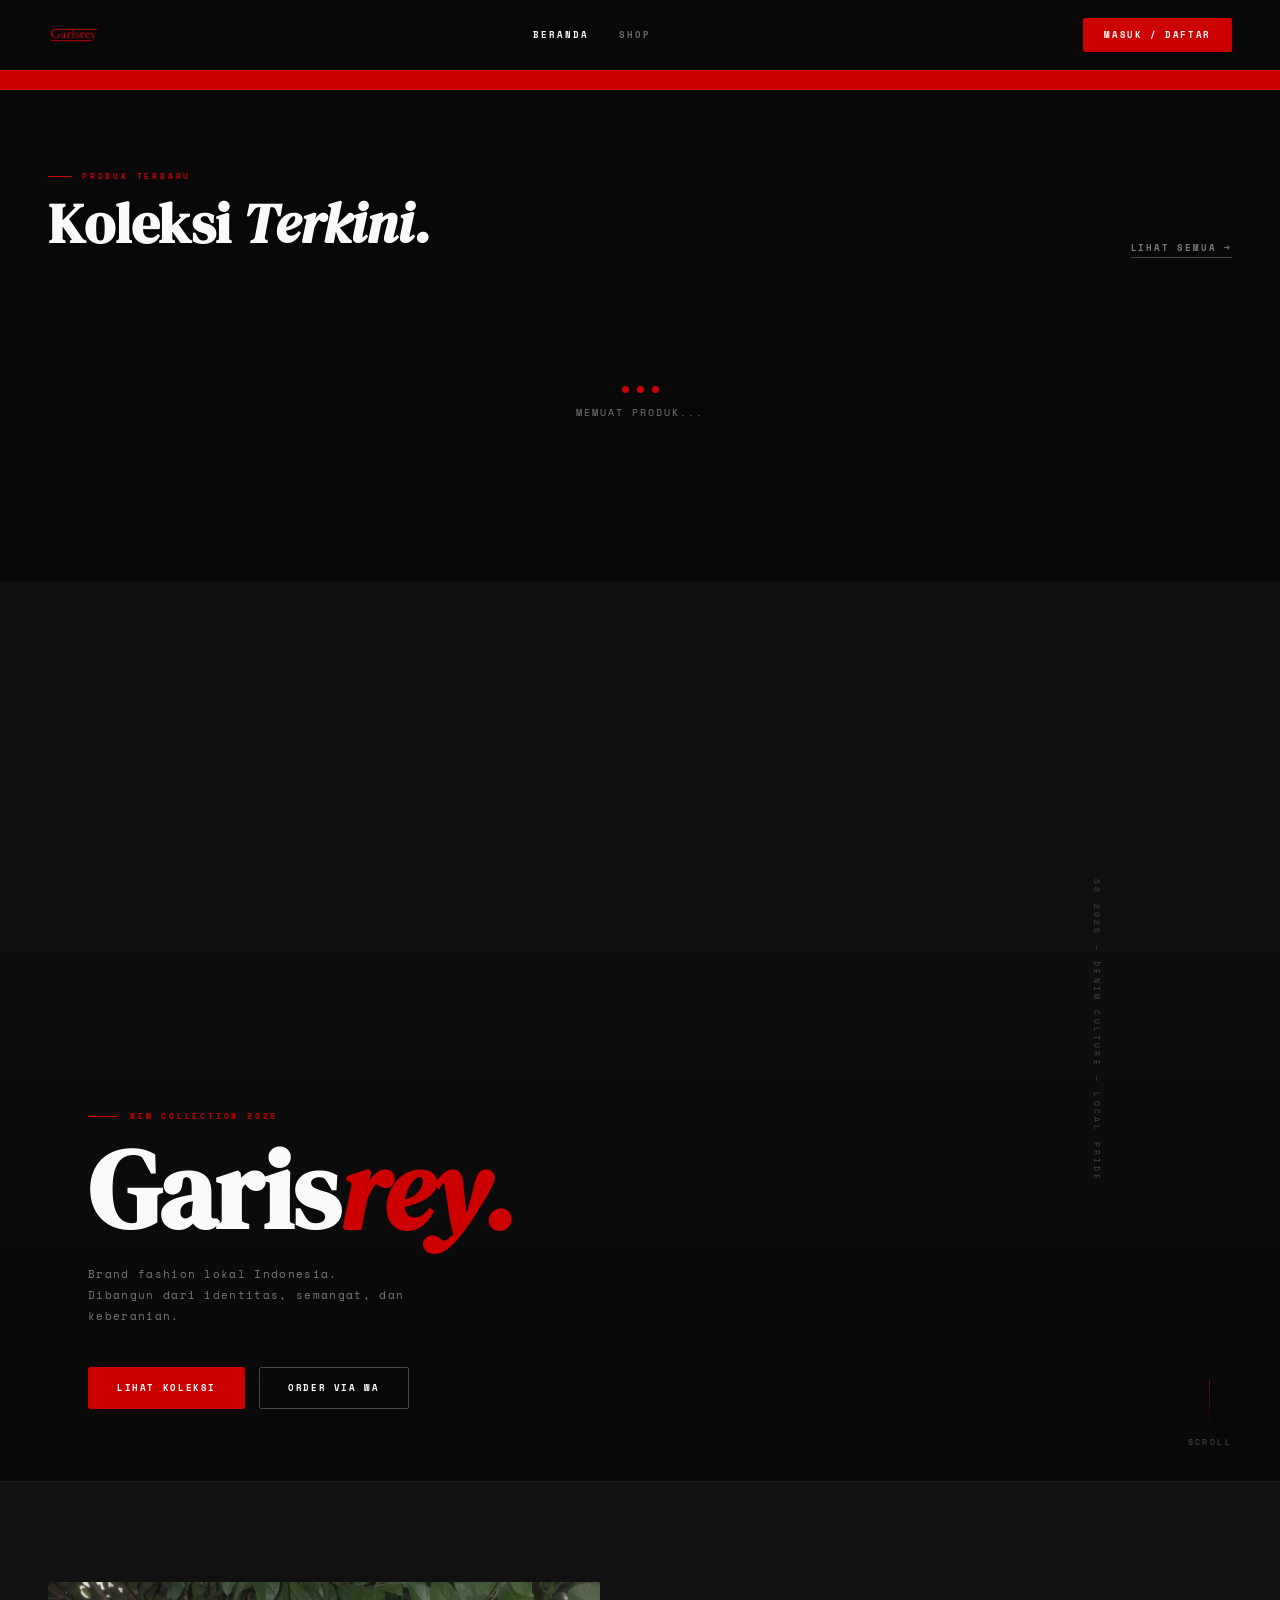
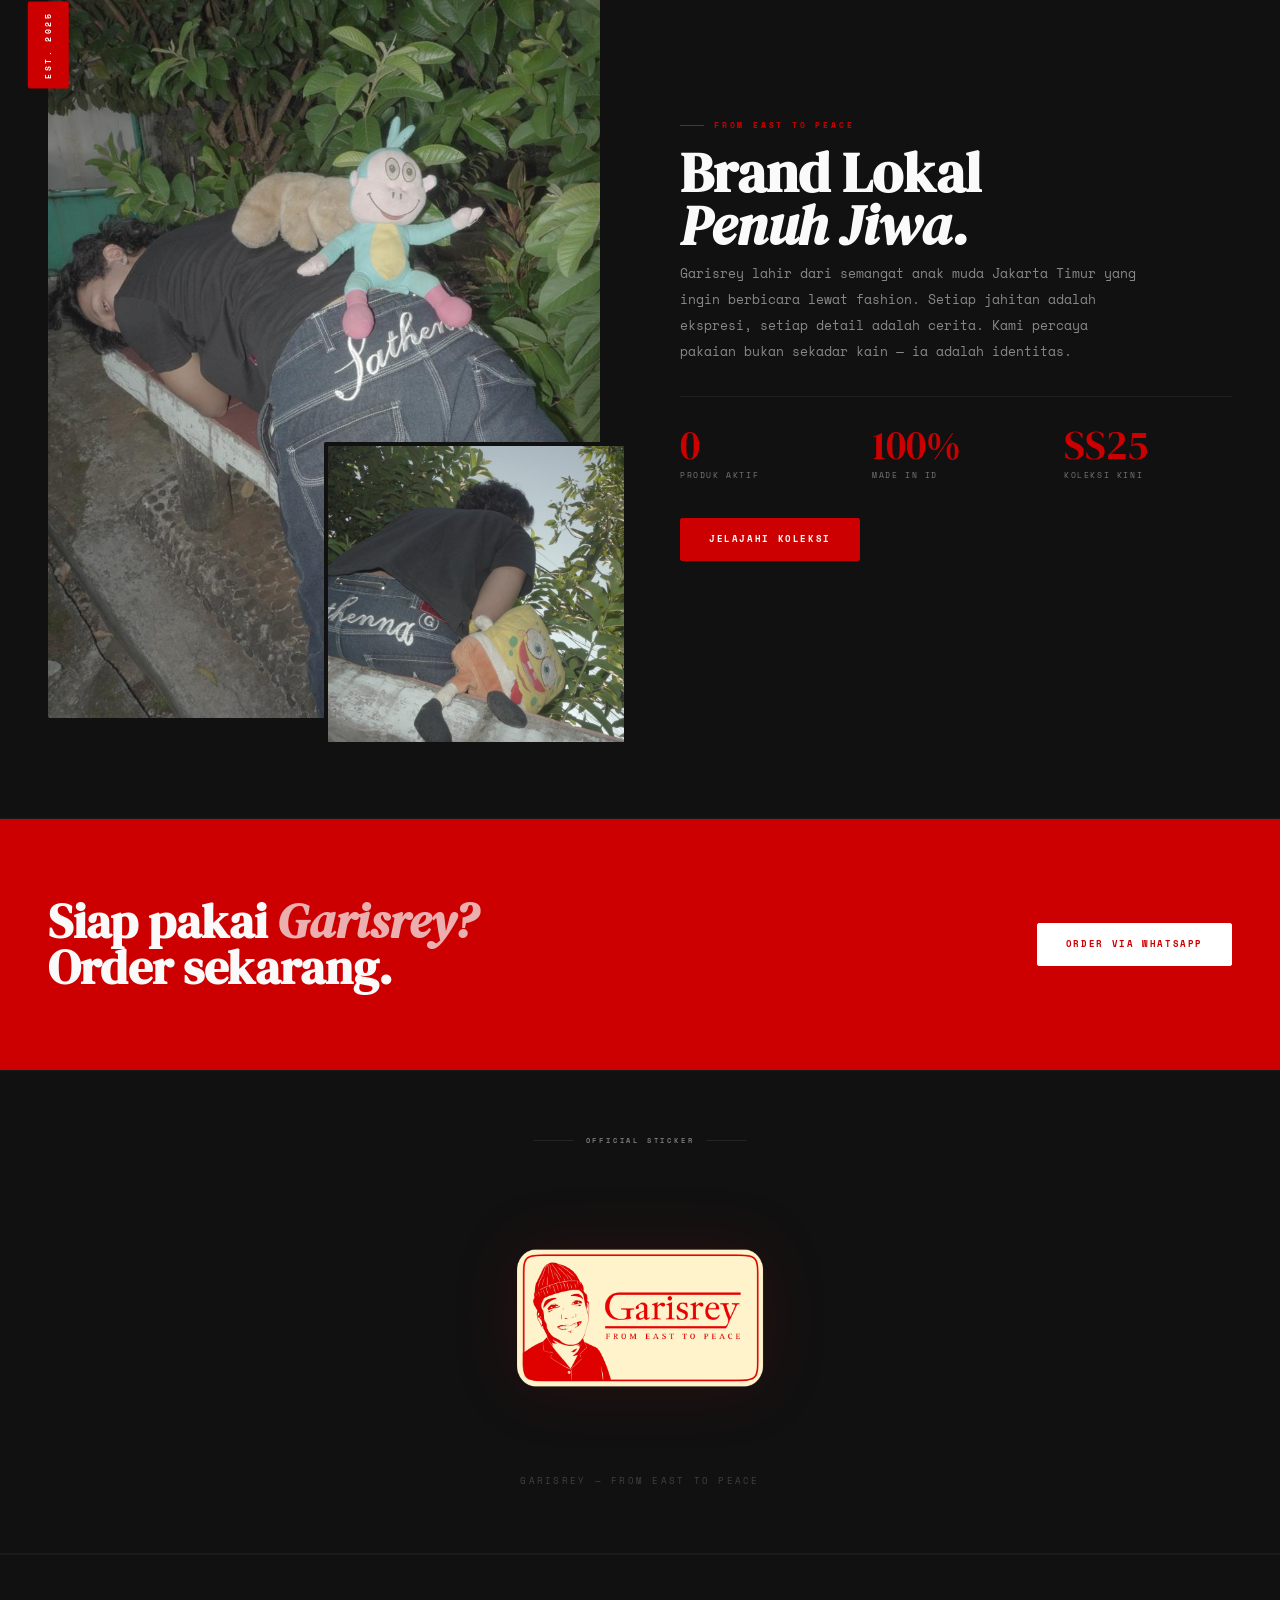
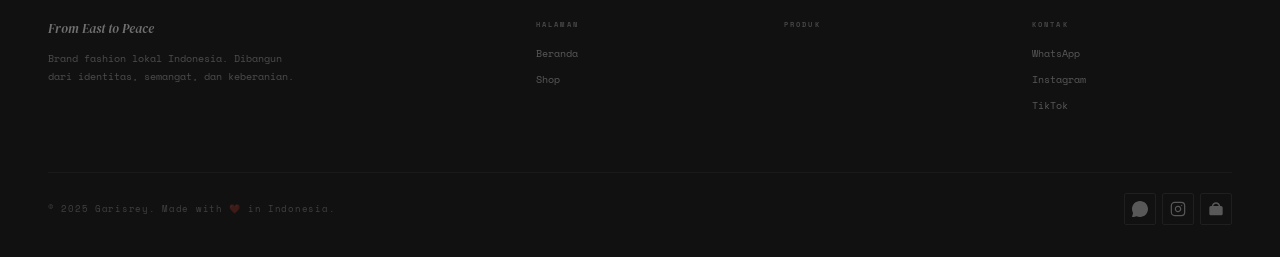
==== commit a62f5897: "Add files via upload" ====
--- a/index.html
+++ b/index.html
@@ -1,218 +1,389 @@
-<!DOCTYPE html>
+<!doctype html>
 <html lang="id">
-<head>
-  <meta charset="UTF-8"/>
-  <meta name="viewport" content="width=device-width, initial-scale=1.0"/>
-  <title>Garisrey — From East to Peace</title>
-  <meta name="description" content="Garisrey — Brand Fashion Lokal Indonesia. From East to Peace. Denim Culture, Local Pride."/>
-  <link rel="stylesheet" href="assets/css/global.css"/>
-  <link rel="stylesheet" href="assets/css/index.css"/>
-</head>
-<body>
-
-<!-- LOADING SCREEN -->
-<div id="pageLoader" aria-hidden="true">
-  <div class="pl-corner tl"></div>
-  <div class="pl-corner tr"></div>
-  <div class="pl-corner bl"></div>
-  <div class="pl-corner br"></div>
-  <div class="pl-logo-wrap">
-    <div class="pl-ring"></div>
-    <img class="pl-logo" src="assets/logo/logo.png" alt="Garisrey"
-      onerror="this.style.display='none';document.querySelector('.pl-wordmark').style.display='block'"/>
-    <span class="pl-wordmark" style="display:none">Garis<span>rey.</span></span>
-  </div>
-  <div class="pl-tagline">From East to Peace</div>
-  <div class="pl-bar-wrap"><div class="pl-bar"></div></div>
-  <div class="pl-pct" id="plPct">0%</div>
-</div>
-
-<!-- TOAST -->
-<div class="toast-wrap" id="toastWrap"></div>
-
-<!-- NAV — tanpa link About -->
-<nav id="navbar">
-  <div style="display:flex;align-items:center;gap:14px">
-    <img class="nav-logo" id="navLogo" src="assets/logo/logo.png" alt="Garisrey"
-      onerror="this.style.display='none';document.getElementById('navWordmark').style.display='block'"/>
-    <span class="nav-wordmark" id="navWordmark" style="display:none">Garis<span>rey.</span></span>
-  </div>
-  <div class="nav-links">
-    <span class="nav-lnk on">Beranda</span>
-    <a class="nav-lnk" href="pages/shop.html">Shop</a>
-  </div>
-  <div class="nav-right">
-    <div class="acc-wrap" id="accWrap" style="display:none">
-      <button class="acc-btn" onclick="toggleAccMenu()" aria-label="Akun">
-        <svg viewBox="0 0 24 24"><circle cx="12" cy="8" r="4"/><path d="M20 21a8 8 0 10-16 0"/></svg>
-      </button>
-      <div class="acc-menu" id="accMenu">
-        <div class="acc-menu-head">
-          <div class="acc-menu-name" id="accMenuName">Pengguna</div>
-          <div class="acc-menu-email" id="accMenuEmail"></div>
-        </div>
-        <a class="acc-menu-item" href="pages/shop.html">
-          <svg viewBox="0 0 24 24"><path d="M6 2L3 6v14a2 2 0 002 2h14a2 2 0 002-2V6l-3-4z"/><line x1="3" y1="6" x2="21" y2="6"/><path d="M16 10a4 4 0 01-8 0"/></svg>
-          Lihat Toko
-        </a>
-        <div class="acc-menu-div"></div>
-        <button class="acc-menu-item danger" onclick="doLogout()">
-          <svg viewBox="0 0 24 24"><path d="M9 21H5a2 2 0 01-2-2V5a2 2 0 012-2h4"/><polyline points="16 17 21 12 16 7"/><line x1="21" y1="12" x2="9" y2="12"/></svg>
-          Keluar
-        </button>
-      </div>
+  <head>
+    <meta charset="UTF-8" />
+    <meta name="viewport" content="width=device-width, initial-scale=1.0" />
+    <title>Garisrey — From East to Peace</title>
+    <meta
+      name="description"
+      content="Garisrey — Brand Fashion Lokal Indonesia. From East to Peace. Denim Culture, Local Pride."
+    />
+    <link rel="stylesheet" href="assets/css/global.css" />
+    <link rel="stylesheet" href="assets/css/index.css" />
+  </head>
+  <body>
+    <!-- LOADING SCREEN -->
+    <div id="pageLoader" aria-hidden="true">
+      <div class="pl-corner tl"></div>
+      <div class="pl-corner tr"></div>
+      <div class="pl-corner bl"></div>
+      <div class="pl-corner br"></div>
+      <div class="pl-logo-wrap">
+        <div class="pl-ring"></div>
+        <img
+          class="pl-logo"
+          src="assets/logo/logo.png"
+          alt="Garisrey"
+          onerror="
+            this.style.display = 'none';
+            document.querySelector('.pl-wordmark').style.display = 'block';
+          "
+        />
+        <span class="pl-wordmark" style="display: none"
+          >Garis<span>rey.</span></span
+        >
+      </div>
+      <div class="pl-tagline">From East to Peace</div>
+      <div class="pl-bar-wrap"><div class="pl-bar"></div></div>
+      <div class="pl-pct" id="plPct">0%</div>
     </div>
-    <a class="nav-cta" href="pages/login.html" id="navAuthBtn">Masuk / Daftar</a>
-    <div class="ham" id="hamBtn" onclick="toggleDrawer()">
-      <span></span><span></span><span></span>
+
+    <!-- TOAST -->
+    <div class="toast-wrap" id="toastWrap"></div>
+
+    <!-- NAV — tanpa link About -->
+    <nav id="navbar">
+      <div style="display: flex; align-items: center; gap: 14px">
+        <img
+          class="nav-logo"
+          id="navLogo"
+          src="assets/logo/logo.png"
+          alt="Garisrey"
+          onerror="
+            this.style.display = 'none';
+            document.getElementById('navWordmark').style.display = 'block';
+          "
+        />
+        <span class="nav-wordmark" id="navWordmark" style="display: none"
+          >Garis<span>rey.</span></span
+        >
+      </div>
+      <div class="nav-links">
+        <span class="nav-lnk on">Beranda</span>
+        <a class="nav-lnk" href="pages/shop.html">Shop</a>
+      </div>
+      <div class="nav-right">
+        <div class="acc-wrap" id="accWrap" style="display: none">
+          <button class="acc-btn" onclick="toggleAccMenu()" aria-label="Akun">
+            <svg viewBox="0 0 24 24">
+              <circle cx="12" cy="8" r="4" />
+              <path d="M20 21a8 8 0 10-16 0" />
+            </svg>
+          </button>
+          <div class="acc-menu" id="accMenu">
+            <div class="acc-menu-head">
+              <div class="acc-menu-name" id="accMenuName">Pengguna</div>
+              <div class="acc-menu-email" id="accMenuEmail"></div>
+            </div>
+            <a class="acc-menu-item" href="pages/shop.html">
+              <svg viewBox="0 0 24 24">
+                <path d="M6 2L3 6v14a2 2 0 002 2h14a2 2 0 002-2V6l-3-4z" />
+                <line x1="3" y1="6" x2="21" y2="6" />
+                <path d="M16 10a4 4 0 01-8 0" />
+              </svg>
+              Lihat Toko
+            </a>
+            <div class="acc-menu-div"></div>
+            <button class="acc-menu-item danger" onclick="doLogout()">
+              <svg viewBox="0 0 24 24">
+                <path d="M9 21H5a2 2 0 01-2-2V5a2 2 0 012-2h4" />
+                <polyline points="16 17 21 12 16 7" />
+                <line x1="21" y1="12" x2="9" y2="12" />
+              </svg>
+              Keluar
+            </button>
+          </div>
+        </div>
+        <a class="nav-cta" href="pages/login.html" id="navAuthBtn"
+          >Masuk / Daftar</a
+        >
+        <div class="ham" id="hamBtn" onclick="toggleDrawer()">
+          <span></span><span></span><span></span>
+        </div>
+      </div>
+    </nav>
+
+    <!-- DRAWER — tanpa link About -->
+    <div id="drawer">
+      <span class="dr-lnk on">Beranda</span>
+      <a class="dr-lnk" href="pages/shop.html">Shop</a>
+      <a class="dr-lnk" id="drLogin" href="pages/login.html">Masuk / Daftar</a>
+      <span
+        class="dr-lnk"
+        id="drLogout"
+        style="display: none"
+        onclick="doLogout()"
+        >Keluar</span
+      >
+      <a
+        class="dr-lnk dr-cta"
+        href="https://wa.me/6281234567890"
+        target="_blank"
+        >Order via WA</a
+      >
     </div>
-  </div>
-</nav>
-
-<!-- DRAWER — tanpa link About -->
-<div id="drawer">
-  <span class="dr-lnk on">Beranda</span>
-  <a class="dr-lnk" href="pages/shop.html">Shop</a>
-  <a class="dr-lnk" id="drLogin" href="pages/login.html">Masuk / Daftar</a>
-  <span class="dr-lnk" id="drLogout" style="display:none" onclick="doLogout()">Keluar</span>
-  <a class="dr-lnk dr-cta" href="https://wa.me/6281234567890" target="_blank">Order via WA</a>
-</div>
-
-<!-- MARQUEE -->
-<div class="marquee marquee-top">
-  <div class="mq-track" id="mqTrack"></div>
-</div>
-
-<!-- SECTION 1: KOLEKSI TERKINI sebagai hero section penuh -->
-<section class="latest-hero" id="latest">
-  <div class="latest-hero-inner">
-    <div class="latest-hero-head">
-      <div class="section-tag">Produk Terbaru</div>
-      <div class="latest-hero-title-row">
-        <h2 class="section-title">Koleksi <em>Terkini.</em></h2>
-        <a class="view-all" href="pages/shop.html">Lihat Semua →</a>
-      </div>
+
+    <!-- MARQUEE -->
+    <div class="marquee marquee-top">
+      <div class="mq-track" id="mqTrack"></div>
     </div>
-    <div id="loadingState" style="text-align:center;padding:80px 0">
-      <div class="dots-loader"><span></span><span></span><span></span></div>
-      <p style="font-size:10px;color:var(--gray);letter-spacing:.2em;text-transform:uppercase;margin-top:12px">Memuat produk...</p>
+
+    <!-- SECTION 1: KOLEKSI TERKINI sebagai hero section penuh -->
+    <section class="latest-hero" id="latest">
+      <div class="latest-hero-inner">
+        <div class="latest-hero-head">
+          <div class="section-tag">Produk Terbaru</div>
+          <div class="latest-hero-title-row">
+            <h2 class="section-title">Koleksi <em>Terkini.</em></h2>
+            <a class="view-all" href="pages/shop.html">Lihat Semua →</a>
+          </div>
+        </div>
+        <div id="loadingState" style="text-align: center; padding: 80px 0">
+          <div class="dots-loader"><span></span><span></span><span></span></div>
+          <p
+            style="
+              font-size: 10px;
+              color: var(--gray);
+              letter-spacing: 0.2em;
+              text-transform: uppercase;
+              margin-top: 12px;
+            "
+          >
+            Memuat produk...
+          </p>
+        </div>
+        <div class="prods-grid" id="prodsGrid" style="display: none"></div>
+      </div>
+    </section>
+
+    <!-- SECTION 2: HERO (dipindah dari atas) -->
+    <section class="hero" id="heroSection">
+      <div class="hero-bg" id="heroBg"></div>
+      <div class="hero-overlay"></div>
+      <div class="hero-side-text">SS 2025 — DENIM CULTURE — LOCAL PRIDE</div>
+      <div class="hero-content">
+        <div class="hero-eyebrow">New Collection 2025</div>
+        <h1 class="hero-title">Garis<em>rey.</em></h1>
+        <p class="hero-sub">
+          Brand fashion lokal Indonesia.<br />Dibangun dari identitas, semangat,
+          dan keberanian.
+        </p>
+        <div class="hero-btns">
+          <a class="btn btn-red" href="pages/shop.html">Lihat Koleksi</a>
+          <a
+            class="btn btn-outline"
+            href="https://wa.me/6281234567890"
+            target="_blank"
+            >Order via WA</a
+          >
+        </div>
+      </div>
+      <div class="hero-scroll">
+        <div class="hero-scroll-line"></div>
+        <span>Scroll</span>
+      </div>
+    </section>
+
+    <!-- SECTION 3: ABOUT / BRAND STORY -->
+    <section class="about-sec" id="about">
+      <div class="about-inner">
+        <div class="about-img-wrap">
+          <img
+            class="about-img-main"
+            id="aboutImg1"
+            src="assets/img/2.jpeg"
+            alt="Garisrey Brand"
+            style="background: var(--black3); min-height: 400px"
+          />
+          <img
+            class="about-img-accent"
+            id="aboutImg2"
+            src="assets/img/3.jpeg"
+            alt="Garisrey Detail"
+            style="background: var(--black3)"
+          />
+          <div class="about-tag-wrap">
+            <div class="about-tag-txt">Est. 2025</div>
+          </div>
+        </div>
+        <div class="about-text">
+          <div class="section-tag">From East to Peace</div>
+          <h2 class="section-title">Brand Lokal<br /><em>Penuh Jiwa.</em></h2>
+          <p class="about-desc">
+            Garisrey lahir dari semangat anak muda Jakarta Timur yang ingin
+            berbicara lewat fashion. Setiap jahitan adalah ekspresi, setiap
+            detail adalah cerita. Kami percaya pakaian bukan sekadar kain — ia
+            adalah identitas.
+          </p>
+          <div class="about-stats">
+            <div>
+              <div class="stat-num" id="statProds">0</div>
+              <div class="stat-lbl">Produk Aktif</div>
+            </div>
+            <div>
+              <div class="stat-num">100%</div>
+              <div class="stat-lbl">Made in ID</div>
+            </div>
+            <div>
+              <div class="stat-num">SS25</div>
+              <div class="stat-lbl">Koleksi Kini</div>
+            </div>
+          </div>
+          <a class="btn btn-red" href="pages/shop.html">Jelajahi Koleksi</a>
+        </div>
+      </div>
+    </section>
+
+    <!-- CTA BAND -->
+    <section class="cta-band">
+      <div class="cta-band-inner">
+        <h2 class="cta-band-title">
+          Siap pakai <em>Garisrey?</em><br />Order sekarang.
+        </h2>
+        <a
+          class="btn btn-white"
+          href="https://wa.me/6282122128729"
+          target="_blank"
+          >Order via WhatsApp</a
+        >
+      </div>
+    </section>
+
+    <!-- STICKER SHOWCASE — hanya 1 gambar stiker, ukuran besar -->
+    <section class="sticker-sec">
+      <div class="sticker-inner">
+        <div class="sticker-label">Official Sticker</div>
+        <div class="sticker-img-wrap">
+          <img
+            id="lgStiker"
+            src="assets/logo/stiker.png"
+            alt="Garisrey Stiker"
+            onerror="
+              this.src = 'assets/logo/logo.png';
+              this.onerror = null;
+            "
+          />
+        </div>
+        <div class="sticker-sub">Garisrey — From East to Peace</div>
+      </div>
+    </section>
+
+    <!-- FOOTER -->
+    <footer>
+      <div class="foot-inner">
+        <div class="foot-grid">
+          <div>
+            <img
+              class="foot-brand-logo"
+              id="footLogo"
+              src="assets/logo/logotransparan.png"
+              alt="Garisrey"
+              onerror="this.style.display = 'none'"
+            />
+            <div class="foot-brand-tagline">From East to Peace</div>
+            <p class="foot-brand-desc">
+              Brand fashion lokal Indonesia. Dibangun dari identitas, semangat,
+              dan keberanian.
+            </p>
+          </div>
+          <div class="foot-col">
+            <h4>Halaman</h4>
+            <span onclick="window.scrollTo({ top: 0, behavior: 'smooth' })"
+              >Beranda</span
+            >
+            <a href="pages/shop.html">Shop</a>
+          </div>
+          <div class="foot-col">
+            <h4>Produk</h4>
+            <div id="footProds"></div>
+          </div>
+          <div class="foot-col">
+            <h4>Kontak</h4>
+            <a href="https://wa.me/6281234567890" target="_blank">WhatsApp</a>
+            <a href="https://instagram.com/garisrey.studio" target="_blank"
+              >Instagram</a
+            >
+            <a href="https://tiktok.com/@garisrey" target="_blank">TikTok</a>
+          </div>
+        </div>
+        <div class="foot-bot">
+          <span class="foot-copy"
+            >© 2025 Garisrey. Made with ❤️ in Indonesia.</span
+          >
+          <div class="foot-soc">
+            <a
+              class="soc-btn"
+              href="https://wa.me/6281234567890"
+              target="_blank"
+              title="WhatsApp"
+            >
+              <svg
+                width="16"
+                height="16"
+                viewBox="0 0 24 24"
+                fill="currentColor"
+              >
+                <path
+                  d="M17.472 14.382c-.297-.149-1.758-.867-2.03-.967-.273-.099-.471-.148-.67.15-.197.297-.767.966-.94 1.164-.173.199-.347.223-.644.075-.297-.15-1.255-.463-2.39-1.475-.883-.788-1.48-1.761-1.653-2.059-.173-.297-.018-.458.13-.606.134-.133.298-.347.446-.52.149-.174.198-.298.298-.497.099-.198.05-.371-.025-.52-.075-.149-.669-1.612-.916-2.207-.242-.579-.487-.5-.669-.51-.173-.008-.371-.01-.57-.01-.198 0-.52.074-.792.372-.272.297-1.04 1.016-1.04 2.479 0 1.462 1.065 2.875 1.213 3.074.149.198 2.096 3.2 5.077 4.487.709.306 1.262.489 1.694.625.712.227 1.36.195 1.871.118.571-.085 1.758-.719 2.006-1.413.248-.694.248-1.289.173-1.413-.074-.124-.272-.198-.57-.347zM12 0C5.373 0 0 5.373 0 12c0 2.127.558 4.122 1.532 5.855L.057 23.882a.5.5 0 00.61.633l6.234-1.638A11.94 11.94 0 0012 24c6.627 0 12-5.373 12-12S18.627 0 12 0z"
+                />
+              </svg>
+            </a>
+            <a
+              class="soc-btn"
+              href="https://instagram.com/garisrey.studio"
+              target="_blank"
+              title="Instagram"
+            >
+              <svg
+                width="16"
+                height="16"
+                viewBox="0 0 24 24"
+                fill="none"
+                stroke="currentColor"
+                stroke-width="1.8"
+                stroke-linecap="round"
+                stroke-linejoin="round"
+              >
+                <rect x="2" y="2" width="20" height="20" rx="5" ry="5" />
+                <path d="M16 11.37A4 4 0 1112.63 8 4 4 0 0116 11.37z" />
+                <line x1="17.5" y1="6.5" x2="17.51" y2="6.5" />
+              </svg>
+            </a>
+            <a
+              class="soc-btn"
+              href="https://shopee.co.id/garisrey"
+              target="_blank"
+              title="Shopee"
+            >
+              <svg
+                width="16"
+                height="16"
+                viewBox="0 0 24 24"
+                fill="currentColor"
+              >
+                <path
+                  d="M19.5 7.5h-1.2C17.9 4.46 15.24 2 12 2S6.1 4.46 5.7 7.5H4.5C3.12 7.5 2 8.62 2 10v9c0 1.38 1.12 2.5 2.5 2.5h15c1.38 0 2.5-1.12 2.5-2.5v-9c0-1.38-1.12-2.5-2.5-2.5zM12 4c2.07 0 3.8 1.54 4.17 3.5H7.83C8.2 5.54 9.93 4 12 4zm1.5 9.5c0 .83-.67 1.5-1.5 1.5s-1.5-.67-1.5-1.5V12h-2v1.5C8.5 15.43 10.07 17 12 17s3.5-1.57 3.5-3.5V12h-2v1.5z"
+                />
+              </svg>
+            </a>
+          </div>
+        </div>
+      </div>
+    </footer>
+
+    <!-- PRODUCT MODAL -->
+    <div
+      class="modal-bg"
+      id="modalBg"
+      style="display: none"
+      onclick="if (event.target === this) closeProductModal();"
+    >
+      <div class="modal-box" id="modalBox"></div>
     </div>
-    <div class="prods-grid" id="prodsGrid" style="display:none"></div>
-  </div>
-</section>
-
-<!-- SECTION 2: HERO (dipindah dari atas) -->
-<section class="hero" id="heroSection">
-  <div class="hero-bg" id="heroBg"></div>
-  <div class="hero-overlay"></div>
-  <div class="hero-side-text">SS 2025 — DENIM CULTURE — LOCAL PRIDE</div>
-  <div class="hero-content">
-    <div class="hero-eyebrow">New Collection 2025</div>
-    <h1 class="hero-title">Garis<em>rey.</em></h1>
-    <p class="hero-sub">Brand fashion lokal Indonesia.<br>Dibangun dari identitas, semangat, dan keberanian.</p>
-    <div class="hero-btns">
-      <a class="btn btn-red" href="pages/shop.html">Lihat Koleksi</a>
-      <a class="btn btn-outline" href="https://wa.me/6281234567890" target="_blank">Order via WA</a>
-    </div>
-  </div>
-  <div class="hero-scroll">
-    <div class="hero-scroll-line"></div>
-    <span>Scroll</span>
-  </div>
-</section>
-
-<!-- SECTION 3: ABOUT / BRAND STORY -->
-<section class="about-sec" id="about">
-  <div class="about-inner">
-    <div class="about-img-wrap">
-      <img class="about-img-main" id="aboutImg1" src="assets/img/2.jpeg" alt="Garisrey Brand" style="background:var(--black3);min-height:400px"/>
-      <img class="about-img-accent" id="aboutImg2" src="assets/img/3.jpeg" alt="Garisrey Detail" style="background:var(--black3)"/>
-      <div class="about-tag-wrap"><div class="about-tag-txt">Est. 2025</div></div>
-    </div>
-    <div class="about-text">
-      <div class="section-tag">From East to Peace</div>
-      <h2 class="section-title">Brand Lokal<br><em>Penuh Jiwa.</em></h2>
-      <p class="about-desc">Garisrey lahir dari semangat anak muda Indonesia Timur yang ingin berbicara lewat fashion. Setiap jahitan adalah ekspresi, setiap detail adalah cerita. Kami percaya pakaian bukan sekadar kain — ia adalah identitas.</p>
-      <div class="about-stats">
-        <div><div class="stat-num" id="statProds">0</div><div class="stat-lbl">Produk Aktif</div></div>
-        <div><div class="stat-num">100%</div><div class="stat-lbl">Made in ID</div></div>
-        <div><div class="stat-num">SS25</div><div class="stat-lbl">Koleksi Kini</div></div>
-      </div>
-      <a class="btn btn-red" href="pages/shop.html">Jelajahi Koleksi</a>
-    </div>
-  </div>
-</section>
-
-<!-- CTA BAND -->
-<section class="cta-band">
-  <div class="cta-band-inner">
-    <h2 class="cta-band-title">Siap pakai <em>Garisrey?</em><br>Order sekarang.</h2>
-    <a class="btn btn-white" href="https://wa.me/6281234567890" target="_blank">Order via WhatsApp</a>
-  </div>
-</section>
-
-<!-- STICKER SHOWCASE — hanya 1 gambar stiker, ukuran besar -->
-<section class="sticker-sec">
-  <div class="sticker-inner">
-    <div class="sticker-label">Official Sticker</div>
-    <div class="sticker-img-wrap">
-      <img id="lgStiker" src="assets/logo/stiker.png" alt="Garisrey Stiker"
-        onerror="this.src='assets/logo/logo.png';this.onerror=null"/>
-    </div>
-    <div class="sticker-sub">Garisrey — From East to Peace</div>
-  </div>
-</section>
-
-<!-- FOOTER -->
-<footer>
-  <div class="foot-inner">
-    <div class="foot-grid">
-      <div>
-        <img class="foot-brand-logo" id="footLogo" src="assets/logo/logotransparan.png" alt="Garisrey" onerror="this.style.display='none'"/>
-        <div class="foot-brand-tagline">From East to Peace</div>
-        <p class="foot-brand-desc">Brand fashion lokal Indonesia. Dibangun dari identitas, semangat, dan keberanian.</p>
-      </div>
-      <div class="foot-col">
-        <h4>Halaman</h4>
-        <span onclick="window.scrollTo({top:0,behavior:'smooth'})">Beranda</span>
-        <a href="pages/shop.html">Shop</a>
-      </div>
-      <div class="foot-col">
-        <h4>Produk</h4>
-        <div id="footProds"></div>
-      </div>
-      <div class="foot-col">
-        <h4>Kontak</h4>
-        <a href="https://wa.me/6281234567890" target="_blank">WhatsApp</a>
-        <a href="https://instagram.com/garisrey" target="_blank">Instagram</a>
-        <a href="https://tiktok.com/@garisrey" target="_blank">TikTok</a>
-      </div>
-    </div>
-    <div class="foot-bot">
-      <span class="foot-copy">© 2025 Garisrey. Made with ❤️ in Indonesia.</span>
-      <div class="foot-soc">
-        <a class="soc-btn" href="https://wa.me/6281234567890" target="_blank" title="WhatsApp">
-          <svg width="16" height="16" viewBox="0 0 24 24" fill="currentColor"><path d="M17.472 14.382c-.297-.149-1.758-.867-2.03-.967-.273-.099-.471-.148-.67.15-.197.297-.767.966-.94 1.164-.173.199-.347.223-.644.075-.297-.15-1.255-.463-2.39-1.475-.883-.788-1.48-1.761-1.653-2.059-.173-.297-.018-.458.13-.606.134-.133.298-.347.446-.52.149-.174.198-.298.298-.497.099-.198.05-.371-.025-.52-.075-.149-.669-1.612-.916-2.207-.242-.579-.487-.5-.669-.51-.173-.008-.371-.01-.57-.01-.198 0-.52.074-.792.372-.272.297-1.04 1.016-1.04 2.479 0 1.462 1.065 2.875 1.213 3.074.149.198 2.096 3.2 5.077 4.487.709.306 1.262.489 1.694.625.712.227 1.36.195 1.871.118.571-.085 1.758-.719 2.006-1.413.248-.694.248-1.289.173-1.413-.074-.124-.272-.198-.57-.347zM12 0C5.373 0 0 5.373 0 12c0 2.127.558 4.122 1.532 5.855L.057 23.882a.5.5 0 00.61.633l6.234-1.638A11.94 11.94 0 0012 24c6.627 0 12-5.373 12-12S18.627 0 12 0z"/></svg>
-        </a>
-        <a class="soc-btn" href="https://instagram.com/garisrey" target="_blank" title="Instagram">
-          <svg width="16" height="16" viewBox="0 0 24 24" fill="none" stroke="currentColor" stroke-width="1.8" stroke-linecap="round" stroke-linejoin="round"><rect x="2" y="2" width="20" height="20" rx="5" ry="5"/><path d="M16 11.37A4 4 0 1112.63 8 4 4 0 0116 11.37z"/><line x1="17.5" y1="6.5" x2="17.51" y2="6.5"/></svg>
-        </a>
-        <a class="soc-btn" href="https://shopee.co.id/garisrey" target="_blank" title="Shopee">
-          <svg width="16" height="16" viewBox="0 0 24 24" fill="currentColor"><path d="M19.5 7.5h-1.2C17.9 4.46 15.24 2 12 2S6.1 4.46 5.7 7.5H4.5C3.12 7.5 2 8.62 2 10v9c0 1.38 1.12 2.5 2.5 2.5h15c1.38 0 2.5-1.12 2.5-2.5v-9c0-1.38-1.12-2.5-2.5-2.5zM12 4c2.07 0 3.8 1.54 4.17 3.5H7.83C8.2 5.54 9.93 4 12 4zm1.5 9.5c0 .83-.67 1.5-1.5 1.5s-1.5-.67-1.5-1.5V12h-2v1.5C8.5 15.43 10.07 17 12 17s3.5-1.57 3.5-3.5V12h-2v1.5z"/></svg>
-        </a>
-      </div>
-    </div>
-  </div>
-</footer>
-
-<!-- PRODUCT MODAL -->
-<div class="modal-bg" id="modalBg" style="display:none" onclick="if(event.target===this)closeProductModal()">
-  <div class="modal-box" id="modalBox"></div>
-</div>
-
-<!-- SCRIPTS -->
-<script src="https://cdn.jsdelivr.net/npm/@supabase/supabase-js@2/dist/umd/supabase.min.js"></script>
-<script src="assets/js/global.js"></script>
-<script src="assets/js/index.js"></script>
-</body>
+
+    <!-- SCRIPTS -->
+    <script src="https://cdn.jsdelivr.net/npm/@supabase/supabase-js@2/dist/umd/supabase.min.js"></script>
+    <script src="assets/js/global.js"></script>
+    <script src="assets/js/index.js"></script>
+  </body>
 </html>
